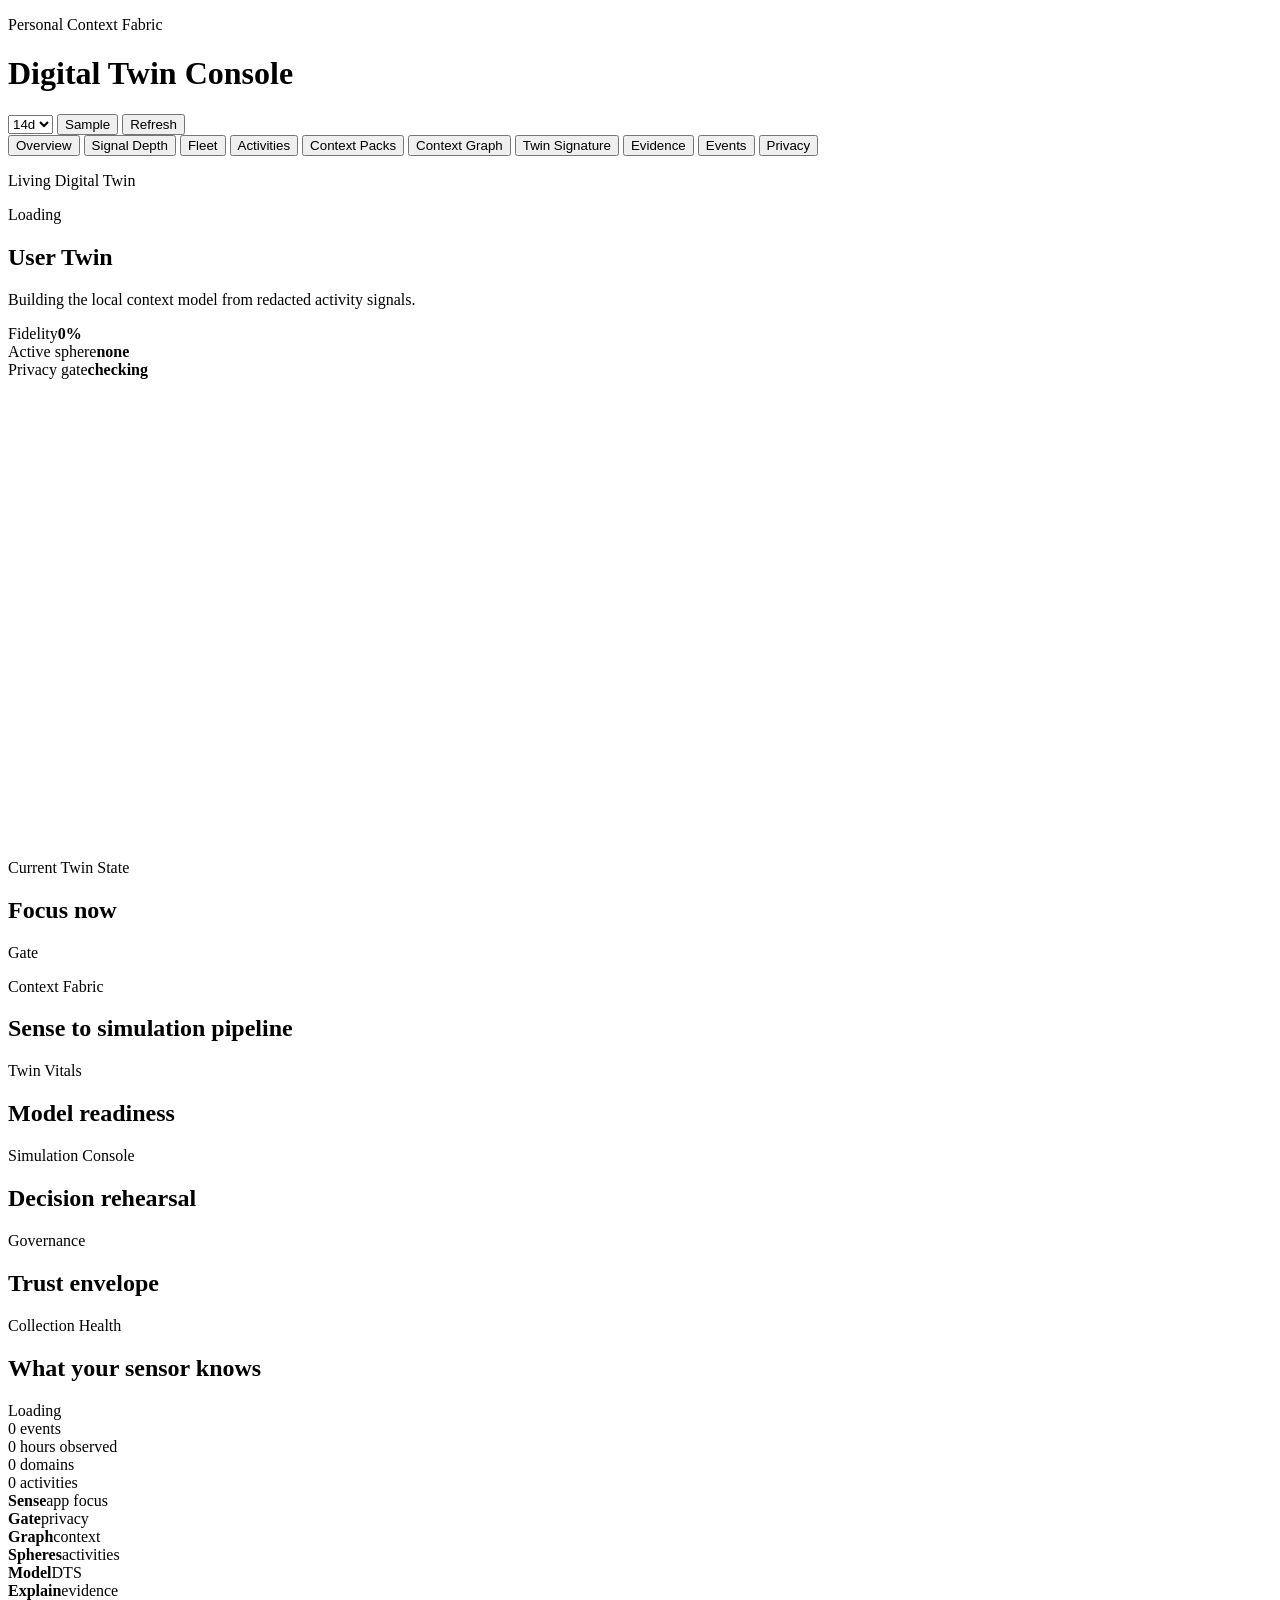
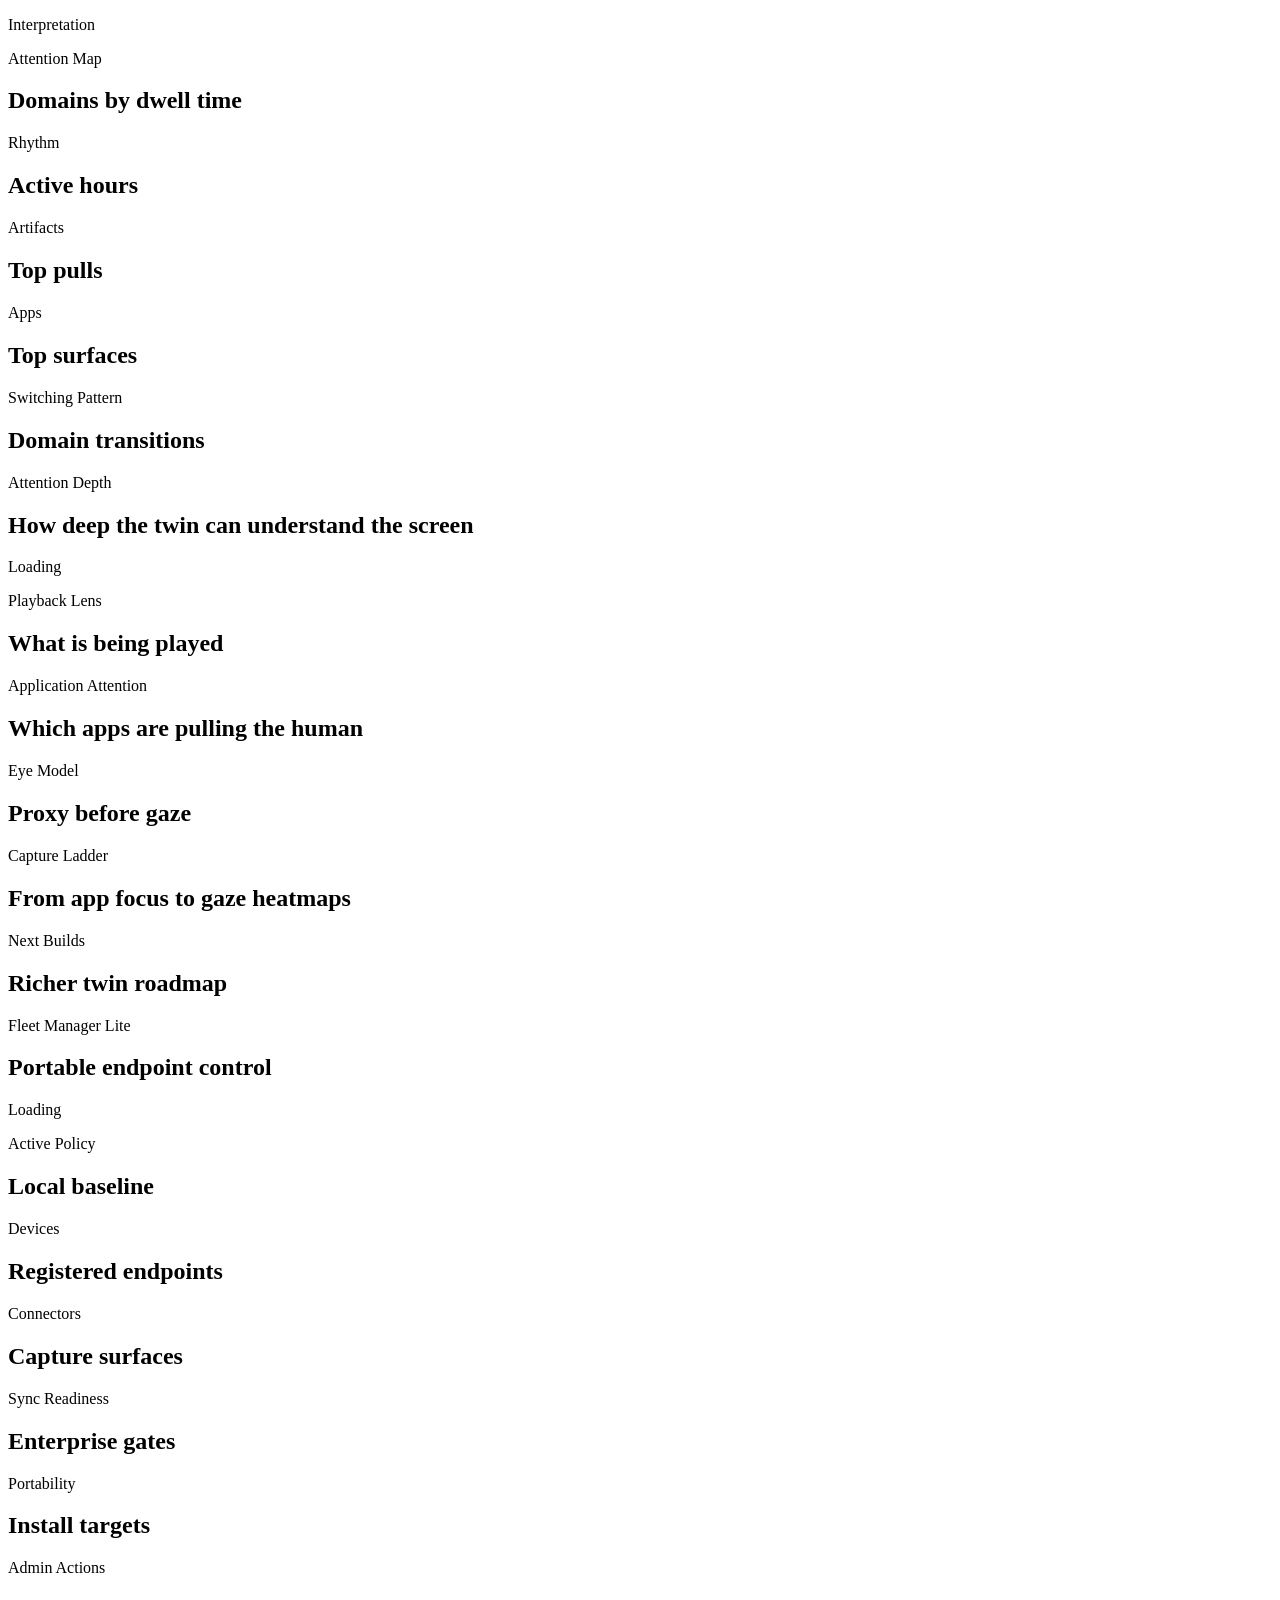
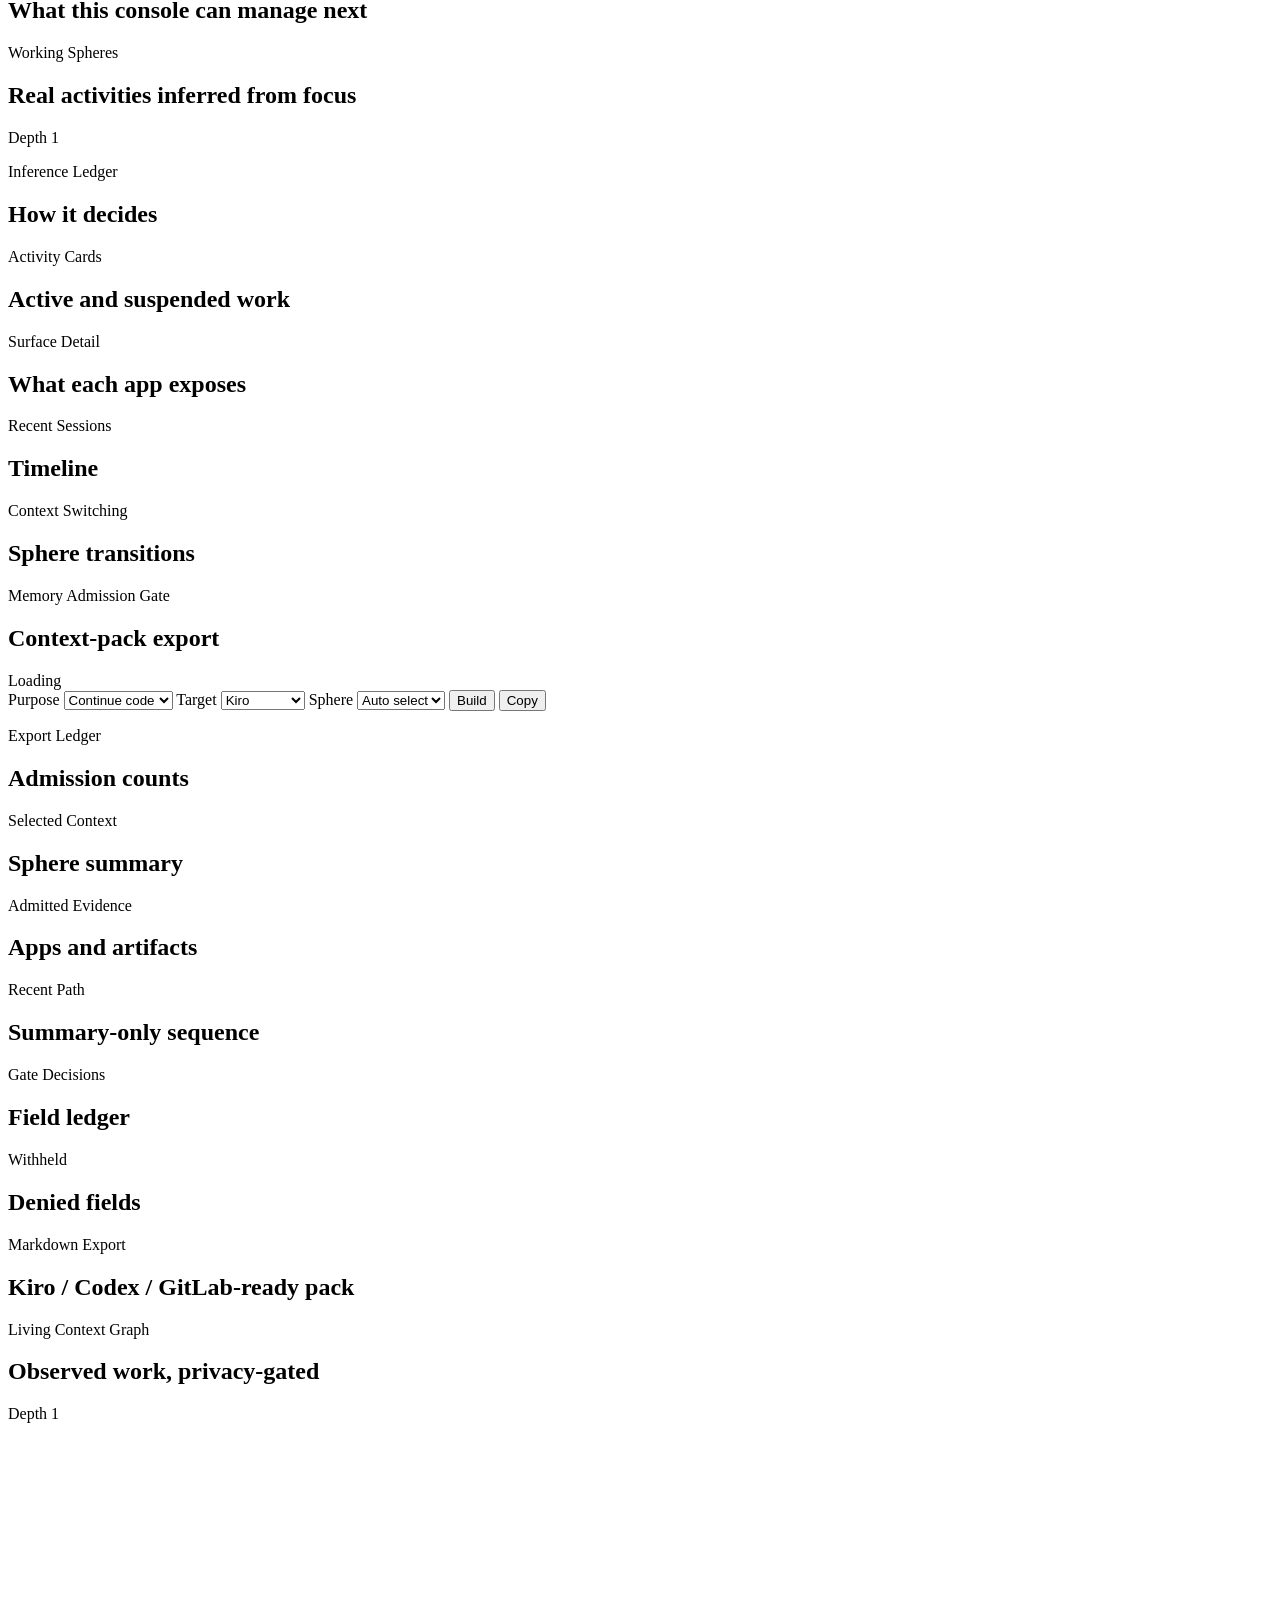
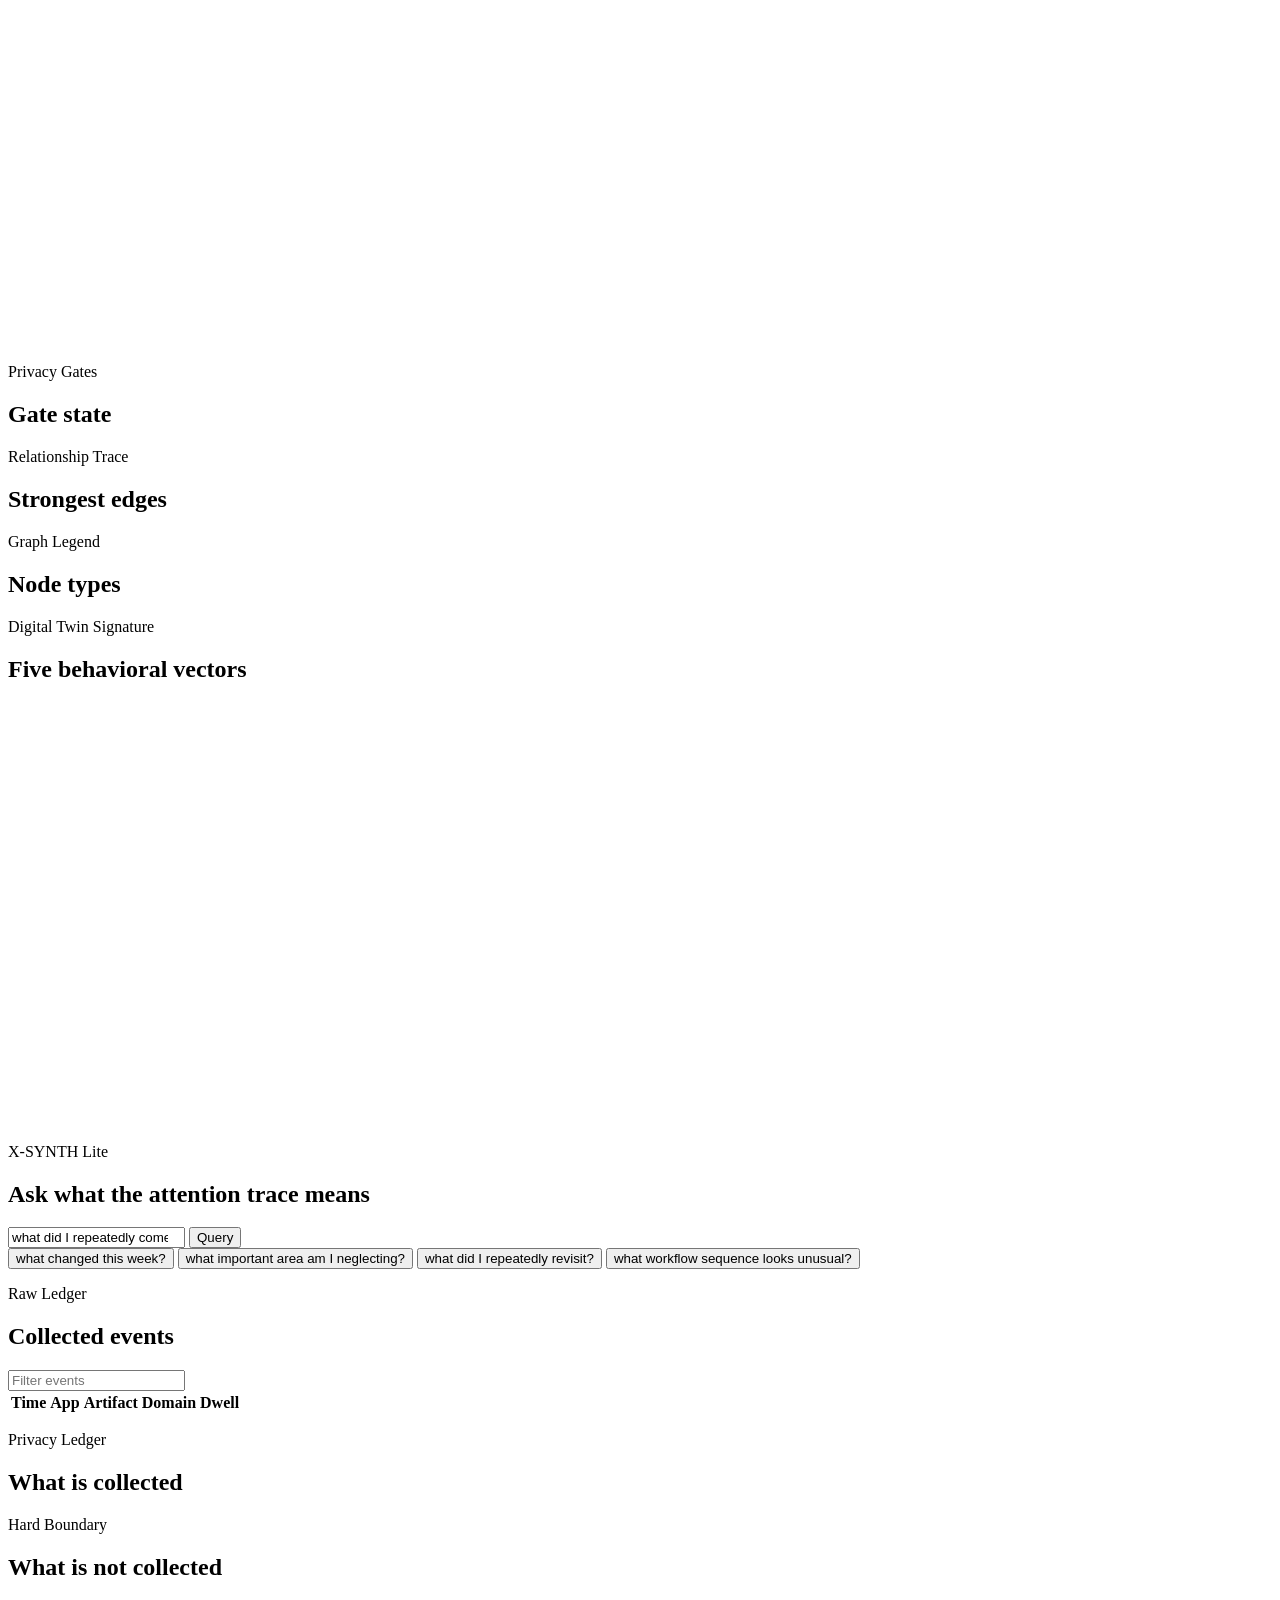
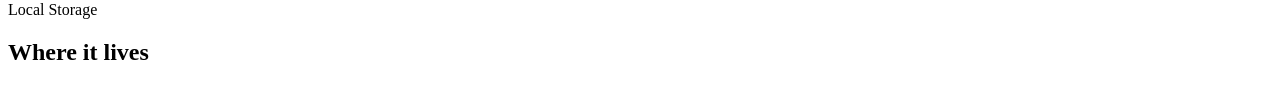
==== digital_twin_sensor/ui_static/index.html @ 351f8017 "Add attention depth layer" ====
<!doctype html>
<html lang="en">
  <head>
    <meta charset="utf-8">
    <meta name="viewport" content="width=device-width, initial-scale=1">
    <title>Digital Twin Console</title>
    <link rel="stylesheet" href="/assets/app.css">
  </head>
  <body>
    <div class="shell">
      <header class="topbar" aria-label="Dashboard header">
        <div class="brand">
          <div class="brand-mark" aria-hidden="true">
            <span></span><span></span><span></span>
          </div>
          <div class="brand-text">
            <p class="kicker">Personal Context Fabric</p>
            <h1>Digital Twin Console</h1>
          </div>
        </div>
        <div class="toolbar">
          <select id="daysSelect" aria-label="Time window">
            <option value="1">24h</option>
            <option value="7">7d</option>
            <option value="14" selected>14d</option>
            <option value="30">30d</option>
          </select>
          <button id="collectBtn" class="tool-button" type="button" title="Collect one current-window sample">
            <span class="button-icon record-icon" aria-hidden="true"></span>
            <span>Sample</span>
          </button>
          <button id="refreshBtn" class="tool-button primary" type="button" title="Refresh dashboard data">
            <span class="button-icon refresh-icon" aria-hidden="true"></span>
            <span>Refresh</span>
          </button>
        </div>
      </header>

      <nav class="tabs" aria-label="Dashboard views">
        <button class="tab active" type="button" data-view="overview">Overview</button>
        <button class="tab" type="button" data-view="depth">Signal Depth</button>
        <button class="tab" type="button" data-view="fleet">Fleet</button>
        <button class="tab" type="button" data-view="activities">Activities</button>
        <button class="tab" type="button" data-view="packs">Context Packs</button>
        <button class="tab" type="button" data-view="graph">Context Graph</button>
        <button class="tab" type="button" data-view="signature">Twin Signature</button>
        <button class="tab" type="button" data-view="evidence">Evidence</button>
        <button class="tab" type="button" data-view="events">Events</button>
        <button class="tab" type="button" data-view="privacy">Privacy</button>
      </nav>

      <main>
        <section id="overview" class="view active-view" aria-labelledby="overviewTitle">
          <div class="twin-experience">
            <section class="twin-hero" aria-labelledby="twinHeroTitle">
              <div class="twin-copy">
                <div class="hero-meta">
                  <p class="kicker">Living Digital Twin</p>
                  <span id="twinHeroStatus" class="live-pill">Loading</span>
                </div>
                <h2 id="twinHeroTitle"><span id="twinName">User Twin</span></h2>
                <p id="twinNarrative" class="twin-narrative">Building the local context model from redacted activity signals.</p>
                <div class="twin-badges" aria-label="Twin health indicators">
                  <div><span>Fidelity</span><b id="twinFidelityBadge">0%</b></div>
                  <div><span>Active sphere</span><b id="twinActiveSphereBadge">none</b></div>
                  <div><span>Privacy gate</span><b id="twinPrivacyBadge">checking</b></div>
                </div>
              </div>
              <div class="twin-map-shell">
                <canvas id="twinMapCanvas" class="twin-map-canvas" width="860" height="460" aria-label="Digital twin map"></canvas>
              </div>
            </section>

            <aside class="focus-panel" aria-label="Current twin focus">
              <div class="panel-head compact">
                <div>
                  <p class="kicker">Current Twin State</p>
                  <h2>Focus now</h2>
                </div>
                <span id="focusGate" class="chip">Gate</span>
              </div>
              <div id="focusNow" class="focus-now"></div>
              <div id="attentionCompass" class="attention-compass"></div>
            </aside>
          </div>

          <div class="simulation-grid">
            <article class="panel wide">
              <div class="panel-head compact">
                <div>
                  <p class="kicker">Context Fabric</p>
                  <h2>Sense to simulation pipeline</h2>
                </div>
              </div>
              <div id="fabricLanes" class="fabric-lanes"></div>
            </article>

            <article class="panel">
              <p class="kicker">Twin Vitals</p>
              <h2>Model readiness</h2>
              <div id="twinVitals" class="twin-vitals"></div>
            </article>

            <article class="panel wide">
              <div class="panel-head compact">
                <div>
                  <p class="kicker">Simulation Console</p>
                  <h2>Decision rehearsal</h2>
                </div>
              </div>
              <div id="simulationCards" class="simulation-cards"></div>
            </article>

            <article class="panel">
              <p class="kicker">Governance</p>
              <h2>Trust envelope</h2>
              <div id="governanceStack" class="governance-stack"></div>
            </article>
          </div>

          <div class="status-grid">
            <article class="status-panel main-signal">
              <div class="panel-head">
                <div>
                  <p class="kicker">Collection Health</p>
                  <h2 id="overviewTitle">What your sensor knows</h2>
                </div>
                <span id="sensorStatus" class="status-pill">Loading</span>
              </div>
              <div class="metric-row">
                <div class="metric">
                  <span class="metric-value" id="eventCount">0</span>
                  <span class="metric-label">events</span>
                </div>
                <div class="metric">
                  <span class="metric-value" id="hoursCount">0</span>
                  <span class="metric-label">hours observed</span>
                </div>
                <div class="metric">
                  <span class="metric-value" id="domainCount">0</span>
                  <span class="metric-label">domains</span>
                </div>
                <div class="metric">
                  <span class="metric-value" id="activityCount">0</span>
                  <span class="metric-label">activities</span>
                </div>
              </div>
              <div class="signal-flow" aria-label="Sensor pipeline">
                <div><b>Sense</b><span>app focus</span></div>
                <div><b>Gate</b><span>privacy</span></div>
                <div><b>Graph</b><span>context</span></div>
                <div><b>Spheres</b><span>activities</span></div>
                <div><b>Model</b><span>DTS</span></div>
                <div><b>Explain</b><span>evidence</span></div>
              </div>
            </article>

            <aside class="status-panel">
              <p class="kicker">Interpretation</p>
              <div id="insightsList" class="insight-list"></div>
            </aside>
          </div>

          <div class="dashboard-grid">
            <article class="panel wide">
              <div class="panel-head compact">
                <div>
                  <p class="kicker">Attention Map</p>
                  <h2>Domains by dwell time</h2>
                </div>
              </div>
              <div id="domainBars" class="domain-bars"></div>
            </article>

            <article class="panel">
              <div class="panel-head compact">
                <div>
                  <p class="kicker">Rhythm</p>
                  <h2>Active hours</h2>
                </div>
              </div>
              <div id="heatmap" class="heatmap" aria-label="Hourly activity heatmap"></div>
            </article>

            <article class="panel">
              <div class="panel-head compact">
                <div>
                  <p class="kicker">Artifacts</p>
                  <h2>Top pulls</h2>
                </div>
              </div>
              <div id="topArtifacts" class="rank-list"></div>
            </article>

            <article class="panel">
              <div class="panel-head compact">
                <div>
                  <p class="kicker">Apps</p>
                  <h2>Top surfaces</h2>
                </div>
              </div>
              <div id="topApps" class="rank-list"></div>
            </article>

            <article class="panel wide">
              <div class="panel-head compact">
                <div>
                  <p class="kicker">Switching Pattern</p>
                  <h2>Domain transitions</h2>
                </div>
              </div>
              <div id="transitions" class="transition-list"></div>
            </article>
          </div>
        </section>

        <section id="depth" class="view" aria-labelledby="depthTitle">
          <div class="depth-grid">
            <article class="panel wide depth-hero">
              <div class="panel-head">
                <div>
                  <p class="kicker">Attention Depth</p>
                  <h2 id="depthTitle">How deep the twin can understand the screen</h2>
                </div>
                <span id="depthStatus" class="status-pill">Loading</span>
              </div>
              <div id="depthSummary" class="depth-summary"></div>
            </article>

            <aside class="panel media-panel">
              <p class="kicker">Playback Lens</p>
              <h2>What is being played</h2>
              <div id="mediaFocus" class="media-focus"></div>
            </aside>

            <article class="panel wide">
              <div class="panel-head compact">
                <div>
                  <p class="kicker">Application Attention</p>
                  <h2>Which apps are pulling the human</h2>
                </div>
              </div>
              <div id="appAttention" class="app-attention"></div>
            </article>

            <article class="panel">
              <p class="kicker">Eye Model</p>
              <h2>Proxy before gaze</h2>
              <div id="eyeModel" class="eye-model"></div>
            </article>

            <article class="panel wide">
              <div class="panel-head compact">
                <div>
                  <p class="kicker">Capture Ladder</p>
                  <h2>From app focus to gaze heatmaps</h2>
                </div>
              </div>
              <div id="depthLadder" class="depth-ladder"></div>
            </article>

            <article class="panel">
              <p class="kicker">Next Builds</p>
              <h2>Richer twin roadmap</h2>
              <div id="depthRecommendations" class="depth-recommendations"></div>
            </article>
          </div>
        </section>

        <section id="fleet" class="view" aria-labelledby="fleetTitle">
          <div class="fleet-grid">
            <article class="panel wide">
              <div class="panel-head">
                <div>
                  <p class="kicker">Fleet Manager Lite</p>
                  <h2 id="fleetTitle">Portable endpoint control</h2>
                </div>
                <span id="fleetStatus" class="status-pill">Loading</span>
              </div>
              <div id="fleetStats" class="fleet-stats"></div>
            </article>

            <aside class="panel">
              <p class="kicker">Active Policy</p>
              <h2>Local baseline</h2>
              <div id="policySummary" class="policy-summary"></div>
            </aside>

            <article class="panel wide">
              <div class="panel-head compact">
                <div>
                  <p class="kicker">Devices</p>
                  <h2>Registered endpoints</h2>
                </div>
              </div>
              <div id="deviceList" class="device-list"></div>
            </article>

            <article class="panel">
              <p class="kicker">Connectors</p>
              <h2>Capture surfaces</h2>
              <div id="connectorList" class="connector-list"></div>
            </article>

            <article class="panel">
              <p class="kicker">Sync Readiness</p>
              <h2>Enterprise gates</h2>
              <div id="syncReadiness" class="readiness-list"></div>
            </article>

            <article class="panel">
              <p class="kicker">Portability</p>
              <h2>Install targets</h2>
              <div id="portabilityList" class="portability-list"></div>
            </article>

            <article class="panel wide">
              <div class="panel-head compact">
                <div>
                  <p class="kicker">Admin Actions</p>
                  <h2>What this console can manage next</h2>
                </div>
              </div>
              <div id="adminActions" class="admin-actions"></div>
            </article>
          </div>
        </section>

        <section id="activities" class="view" aria-labelledby="activitiesTitle">
          <div class="activity-grid">
            <article class="panel wide">
              <div class="panel-head">
                <div>
                  <p class="kicker">Working Spheres</p>
                  <h2 id="activitiesTitle">Real activities inferred from focus</h2>
                </div>
                <span id="activityDepth" class="chip">Depth 1</span>
              </div>
              <div id="activityStats" class="activity-stats"></div>
              <div id="activityPipeline" class="activity-pipeline"></div>
            </article>

            <aside class="panel">
              <p class="kicker">Inference Ledger</p>
              <h2>How it decides</h2>
              <div id="activityExplanation" class="activity-explanation"></div>
            </aside>

            <article class="panel wide">
              <div class="panel-head compact">
                <div>
                  <p class="kicker">Activity Cards</p>
                  <h2>Active and suspended work</h2>
                </div>
              </div>
              <div id="sphereList" class="sphere-list"></div>
            </article>

            <article class="panel">
              <p class="kicker">Surface Detail</p>
              <h2>What each app exposes</h2>
              <div id="surfaceDetails" class="surface-details"></div>
            </article>

            <article class="panel">
              <p class="kicker">Recent Sessions</p>
              <h2>Timeline</h2>
              <div id="activityTimeline" class="activity-timeline"></div>
            </article>

            <article class="panel wide">
              <div class="panel-head compact">
                <div>
                  <p class="kicker">Context Switching</p>
                  <h2>Sphere transitions</h2>
                </div>
              </div>
              <div id="sphereTransitions" class="sphere-transitions"></div>
            </article>
          </div>
        </section>

        <section id="packs" class="view" aria-labelledby="packsTitle">
          <div class="pack-grid">
            <article class="panel wide">
              <div class="panel-head">
                <div>
                  <p class="kicker">Memory Admission Gate</p>
                  <h2 id="packsTitle">Context-pack export</h2>
                </div>
                <span id="packStatus" class="status-pill">Loading</span>
              </div>
              <div class="pack-controls">
                <label>
                  <span>Purpose</span>
                  <select id="packPurpose" aria-label="Context pack purpose">
                    <option value="coding" selected>Continue code</option>
                    <option value="gitlab">GitLab update</option>
                    <option value="research">Research brief</option>
                    <option value="self_review">Self review</option>
                    <option value="agent_prompt">Agent prompt</option>
                  </select>
                </label>
                <label>
                  <span>Target</span>
                  <select id="packTarget" aria-label="Context pack target">
                    <option value="kiro" selected>Kiro</option>
                    <option value="codex">Codex</option>
                    <option value="gitlab">GitLab</option>
                    <option value="local_file">Local file</option>
                    <option value="markdown">Markdown</option>
                    <option value="json">JSON</option>
                  </select>
                </label>
                <label class="pack-sphere-field">
                  <span>Sphere</span>
                  <select id="packSphere" aria-label="Working sphere for context pack">
                    <option value="">Auto select</option>
                  </select>
                </label>
                <button id="buildPackBtn" class="tool-button primary" type="button" title="Build context pack">
                  <span class="button-icon pack-icon" aria-hidden="true"></span>
                  <span>Build</span>
                </button>
                <button id="copyPackBtn" class="tool-button" type="button" title="Copy context-pack markdown">
                  <span class="button-icon copy-icon" aria-hidden="true"></span>
                  <span>Copy</span>
                </button>
              </div>
              <div id="packPipeline" class="pack-pipeline"></div>
            </article>

            <aside class="panel">
              <p class="kicker">Export Ledger</p>
              <h2>Admission counts</h2>
              <div id="admissionCounts" class="admission-counts"></div>
              <div id="packPrivacy" class="pack-privacy"></div>
            </aside>

            <article class="panel wide">
              <div class="panel-head compact">
                <div>
                  <p class="kicker">Selected Context</p>
                  <h2>Sphere summary</h2>
                </div>
              </div>
              <div id="packSummary" class="pack-summary"></div>
            </article>

            <article class="panel">
              <p class="kicker">Admitted Evidence</p>
              <h2>Apps and artifacts</h2>
              <div id="packEvidence" class="pack-evidence"></div>
            </article>

            <article class="panel wide">
              <div class="panel-head compact">
                <div>
                  <p class="kicker">Recent Path</p>
                  <h2>Summary-only sequence</h2>
                </div>
              </div>
              <div id="packRecentPath" class="pack-recent-path"></div>
            </article>

            <article class="panel">
              <p class="kicker">Gate Decisions</p>
              <h2>Field ledger</h2>
              <div id="admissionDecisions" class="admission-decisions"></div>
            </article>

            <article class="panel">
              <p class="kicker">Withheld</p>
              <h2>Denied fields</h2>
              <div id="withheldList" class="withheld-list"></div>
            </article>

            <article class="panel wide">
              <div class="panel-head compact">
                <div>
                  <p class="kicker">Markdown Export</p>
                  <h2>Kiro / Codex / GitLab-ready pack</h2>
                </div>
              </div>
              <pre id="markdownPreview" class="markdown-preview"></pre>
            </article>
          </div>
        </section>

        <section id="graph" class="view" aria-labelledby="graphTitle">
          <div class="graph-grid">
            <article class="panel graph-panel wide">
              <div class="panel-head">
                <div>
                  <p class="kicker">Living Context Graph</p>
                  <h2 id="graphTitle">Observed work, privacy-gated</h2>
                </div>
                <span id="graphDepth" class="chip">Depth 1</span>
              </div>
              <canvas id="contextGraphCanvas" class="context-graph-canvas" width="960" height="520" aria-label="Privacy-gated context graph"></canvas>
            </article>

            <aside class="panel graph-side">
              <p class="kicker">Privacy Gates</p>
              <h2>Gate state</h2>
              <div id="graphStats" class="graph-stats"></div>
              <div id="gateList" class="gate-list"></div>
            </aside>

            <article class="panel wide">
              <div class="panel-head compact">
                <div>
                  <p class="kicker">Relationship Trace</p>
                  <h2>Strongest edges</h2>
                </div>
              </div>
              <div id="relationshipList" class="relationship-list"></div>
            </article>

            <article class="panel">
              <p class="kicker">Graph Legend</p>
              <h2>Node types</h2>
              <div id="graphLegend" class="graph-legend"></div>
            </article>
          </div>
        </section>

        <section id="signature" class="view" aria-labelledby="signatureTitle">
          <article class="panel">
            <div class="panel-head">
              <div>
                <p class="kicker">Digital Twin Signature</p>
                <h2 id="signatureTitle">Five behavioral vectors</h2>
              </div>
            </div>
            <div class="signature-layout">
              <canvas id="signatureCanvas" width="520" height="420" aria-label="Digital Twin Signature radar chart"></canvas>
              <div id="signatureCards" class="signature-cards"></div>
            </div>
          </article>
        </section>

        <section id="evidence" class="view" aria-labelledby="evidenceTitle">
          <article class="panel">
            <div class="panel-head">
              <div>
                <p class="kicker">X-SYNTH Lite</p>
                <h2 id="evidenceTitle">Ask what the attention trace means</h2>
              </div>
            </div>
            <form id="queryForm" class="query-form">
              <input id="queryInput" type="search" value="what did I repeatedly come back to?" aria-label="Evidence query">
              <button class="tool-button primary" type="submit">
                <span class="button-icon search-icon" aria-hidden="true"></span>
                <span>Query</span>
              </button>
            </form>
            <div class="query-chips" aria-label="Example queries">
              <button type="button">what changed this week?</button>
              <button type="button">what important area am I neglecting?</button>
              <button type="button">what did I repeatedly revisit?</button>
              <button type="button">what workflow sequence looks unusual?</button>
            </div>
            <div id="evidenceResult" class="evidence-result"></div>
          </article>
        </section>

        <section id="events" class="view" aria-labelledby="eventsTitle">
          <article class="panel">
            <div class="panel-head">
              <div>
                <p class="kicker">Raw Ledger</p>
                <h2 id="eventsTitle">Collected events</h2>
              </div>
              <input id="eventFilter" class="small-search" type="search" placeholder="Filter events" aria-label="Filter collected events">
            </div>
            <div class="table-wrap">
              <table>
                <thead>
                  <tr>
                    <th>Time</th>
                    <th>App</th>
                    <th>Artifact</th>
                    <th>Domain</th>
                    <th>Dwell</th>
                  </tr>
                </thead>
                <tbody id="eventsBody"></tbody>
              </table>
            </div>
          </article>
        </section>

        <section id="privacy" class="view" aria-labelledby="privacyTitle">
          <div class="privacy-grid">
            <article class="panel">
              <p class="kicker">Privacy Ledger</p>
              <h2 id="privacyTitle">What is collected</h2>
              <div id="capturedList" class="privacy-list"></div>
            </article>
            <article class="panel">
              <p class="kicker">Hard Boundary</p>
              <h2>What is not collected</h2>
              <div id="notCapturedList" class="privacy-list clean"></div>
            </article>
            <article class="panel wide">
              <p class="kicker">Local Storage</p>
              <h2>Where it lives</h2>
              <p id="dataLocation" class="mono-line"></p>
              <div id="privacyFlags" class="flag-row"></div>
            </article>
          </div>
        </section>
      </main>
    </div>

    <div id="toast" class="toast" role="status" aria-live="polite"></div>
    <script src="/assets/app.js"></script>
  </body>
</html>
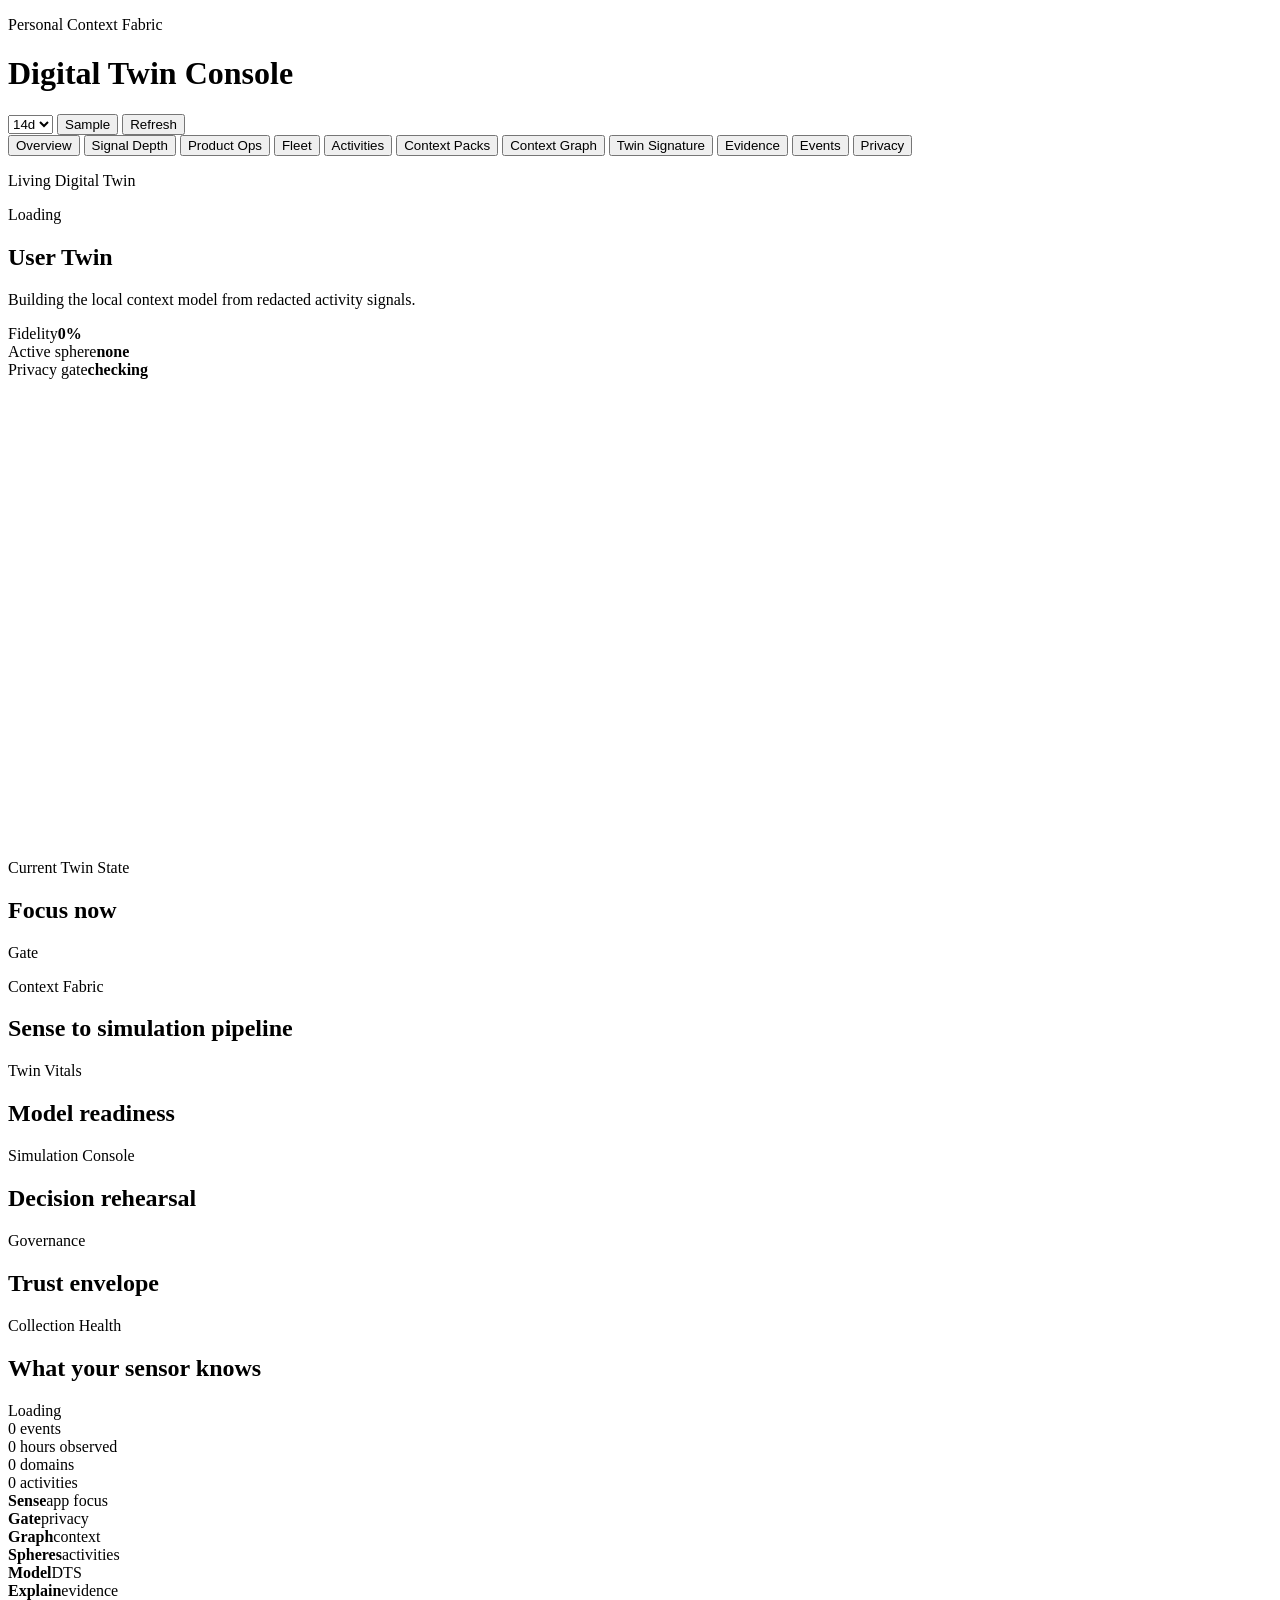
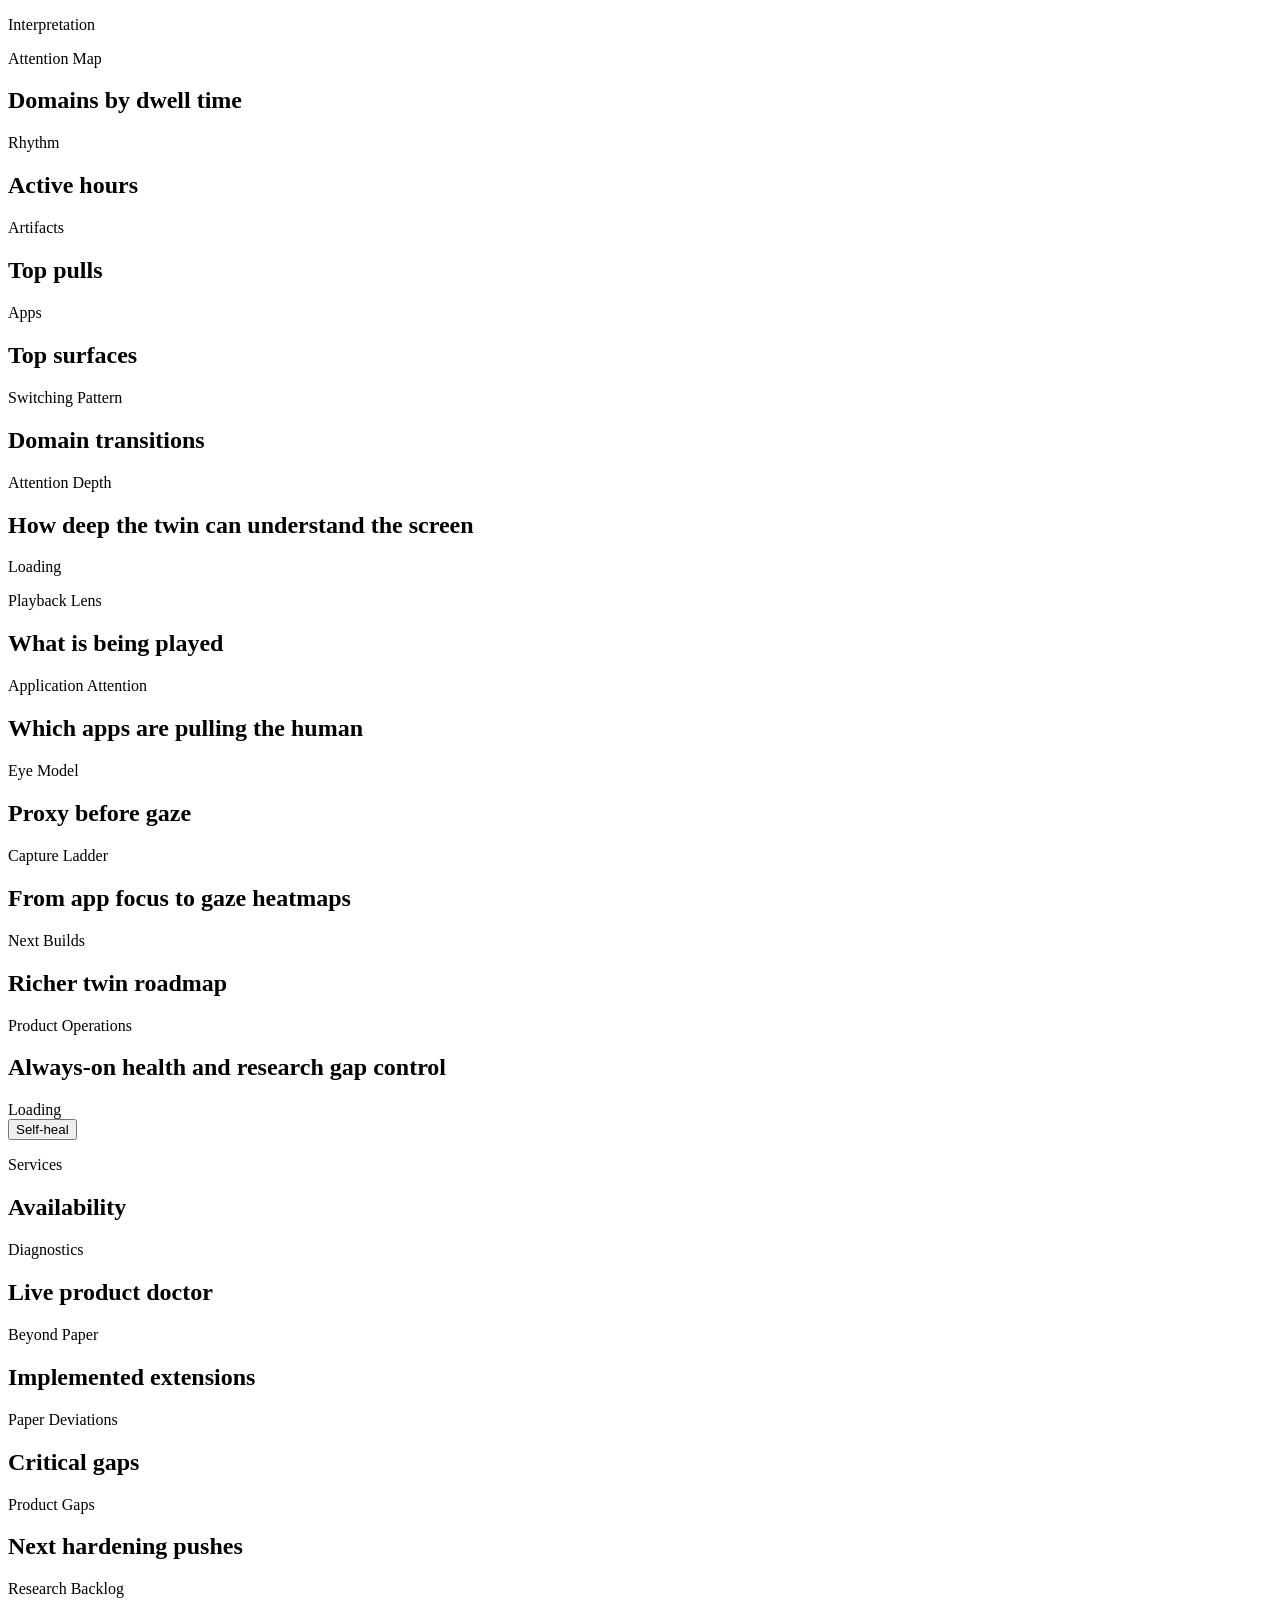
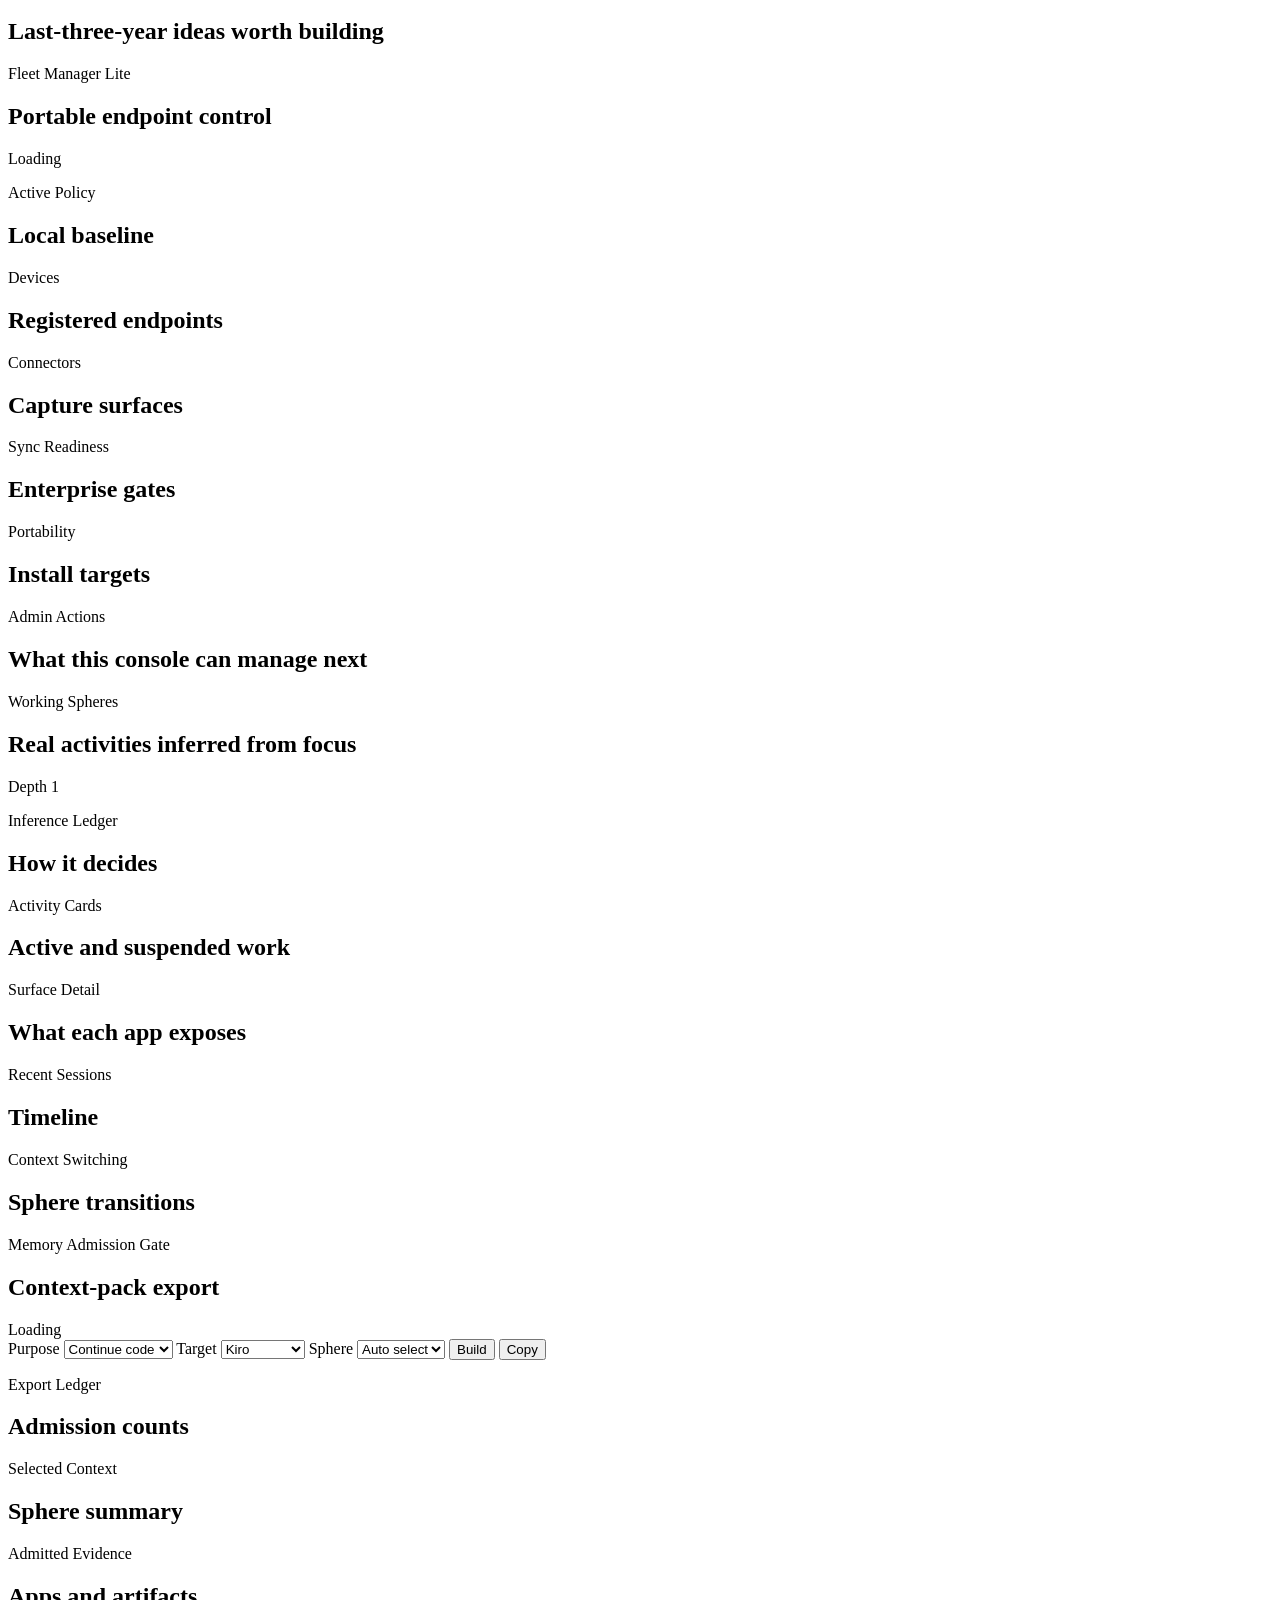
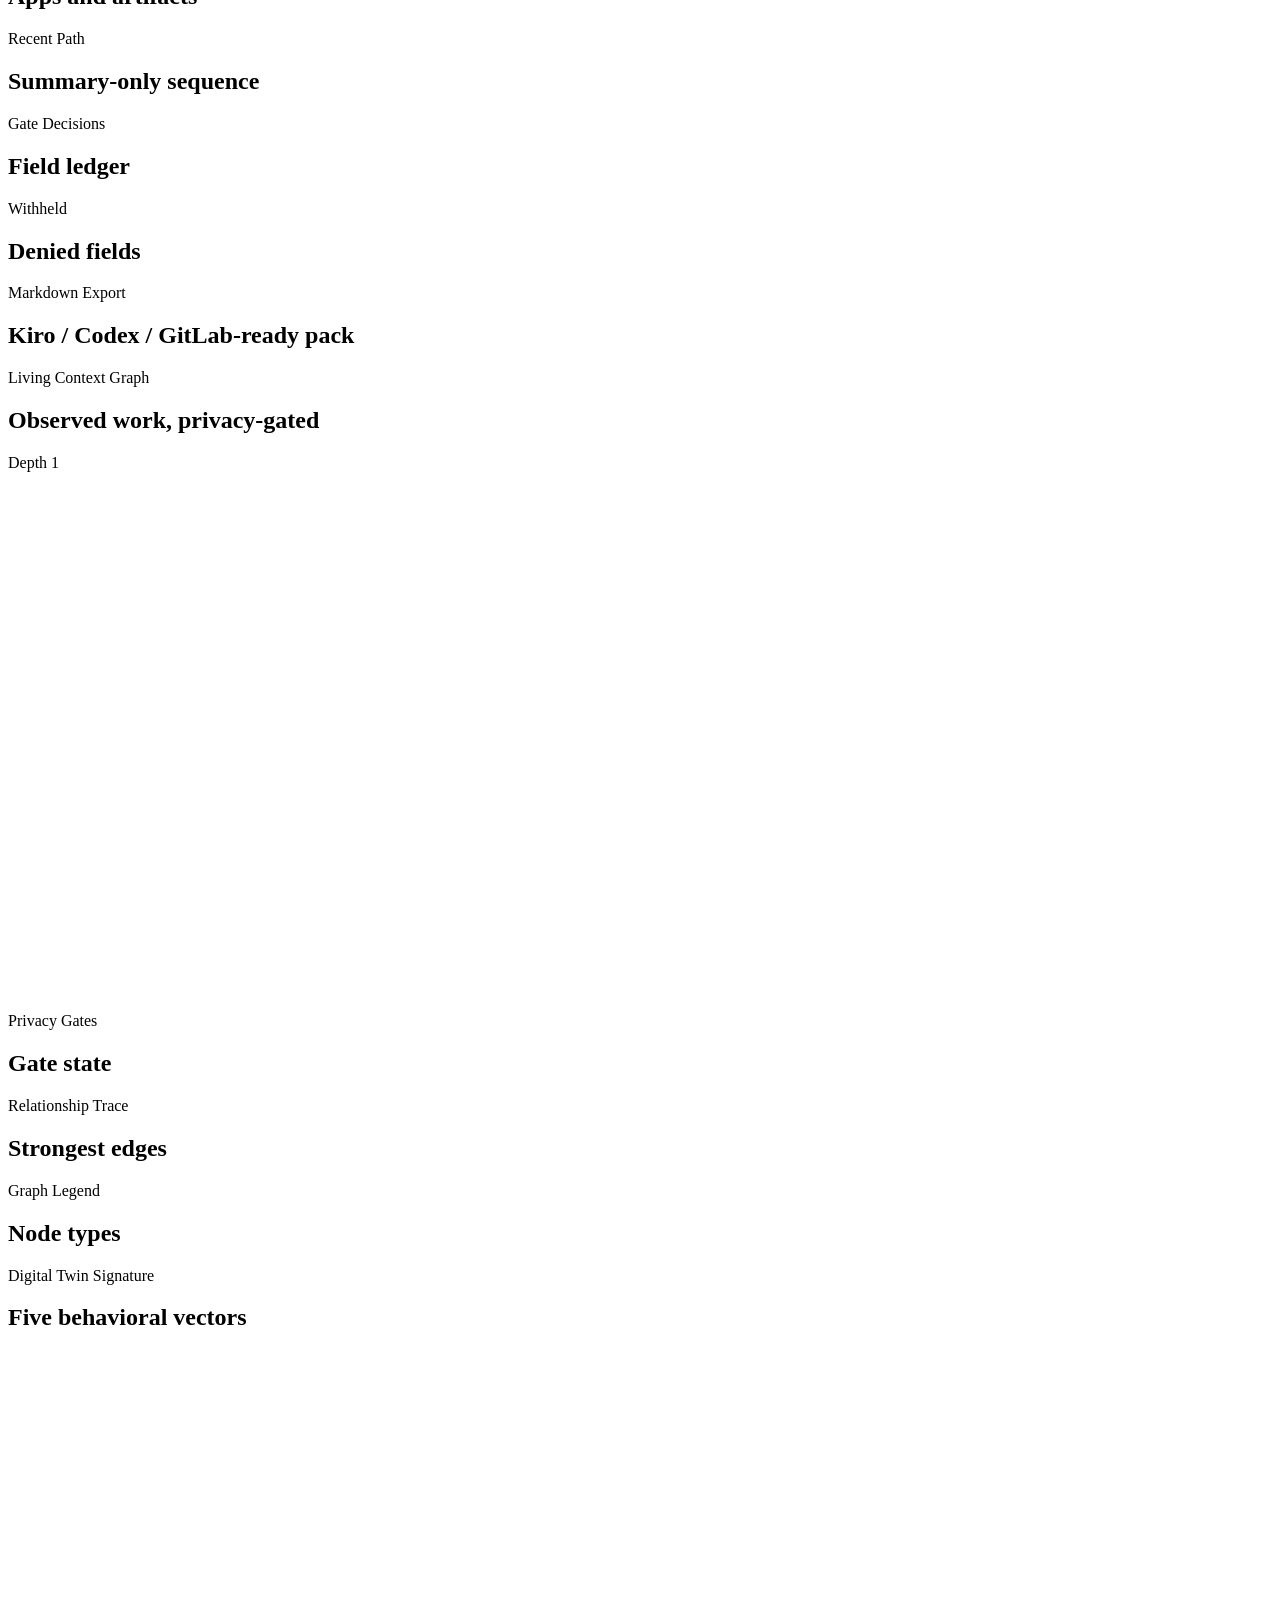
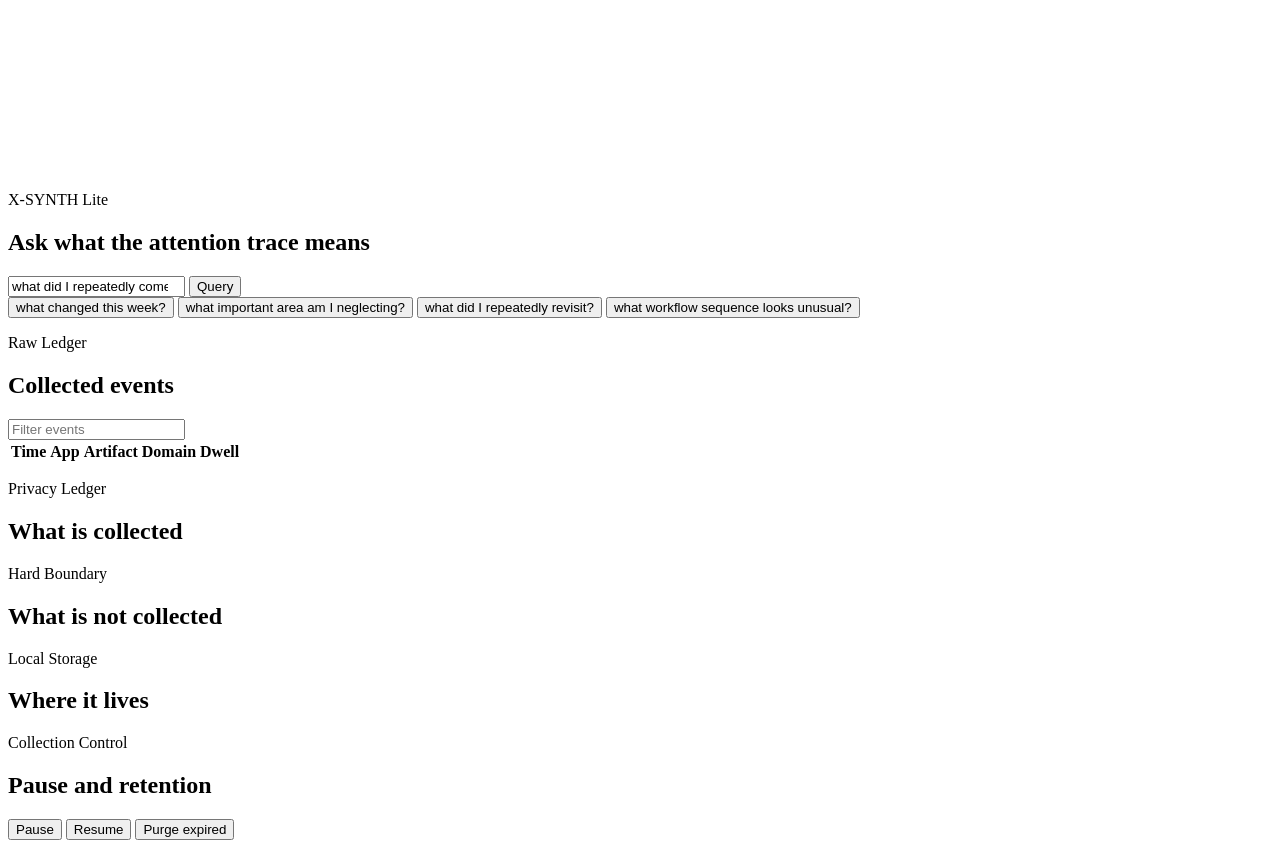
==== commit 4d4c0f26: "Add product operations hardening" ====
--- a/digital_twin_sensor/ui_static/index.html
+++ b/digital_twin_sensor/ui_static/index.html
@@ -39,6 +39,7 @@
       <nav class="tabs" aria-label="Dashboard views">
         <button class="tab active" type="button" data-view="overview">Overview</button>
         <button class="tab" type="button" data-view="depth">Signal Depth</button>
+        <button class="tab" type="button" data-view="ops">Product Ops</button>
         <button class="tab" type="button" data-view="fleet">Fleet</button>
         <button class="tab" type="button" data-view="activities">Activities</button>
         <button class="tab" type="button" data-view="packs">Context Packs</button>
@@ -263,6 +264,67 @@
               <p class="kicker">Next Builds</p>
               <h2>Richer twin roadmap</h2>
               <div id="depthRecommendations" class="depth-recommendations"></div>
+            </article>
+          </div>
+        </section>
+
+        <section id="ops" class="view" aria-labelledby="opsTitle">
+          <div class="ops-grid">
+            <article class="panel wide ops-hero">
+              <div class="panel-head">
+                <div>
+                  <p class="kicker">Product Operations</p>
+                  <h2 id="opsTitle">Always-on health and research gap control</h2>
+                </div>
+                <span id="opsStatus" class="status-pill">Loading</span>
+              </div>
+              <div id="opsSummary" class="ops-summary"></div>
+              <div class="ops-actions">
+                <button id="selfHealBtn" class="tool-button primary" type="button" title="Run watchdog self-heal">
+                  <span class="button-icon refresh-icon" aria-hidden="true"></span>
+                  <span>Self-heal</span>
+                </button>
+              </div>
+            </article>
+
+            <aside class="panel">
+              <p class="kicker">Services</p>
+              <h2>Availability</h2>
+              <div id="opsServices" class="ops-services"></div>
+            </aside>
+
+            <article class="panel wide">
+              <div class="panel-head compact">
+                <div>
+                  <p class="kicker">Diagnostics</p>
+                  <h2>Live product doctor</h2>
+                </div>
+              </div>
+              <div id="opsDiagnostics" class="ops-list"></div>
+            </article>
+
+            <article class="panel">
+              <p class="kicker">Beyond Paper</p>
+              <h2>Implemented extensions</h2>
+              <div id="opsBeyondPaper" class="ops-list"></div>
+            </article>
+
+            <article class="panel">
+              <p class="kicker">Paper Deviations</p>
+              <h2>Critical gaps</h2>
+              <div id="opsPaperDeviations" class="ops-list"></div>
+            </article>
+
+            <article class="panel wide">
+              <p class="kicker">Product Gaps</p>
+              <h2>Next hardening pushes</h2>
+              <div id="opsProductGaps" class="ops-list"></div>
+            </article>
+
+            <article class="panel wide">
+              <p class="kicker">Research Backlog</p>
+              <h2>Last-three-year ideas worth building</h2>
+              <div id="opsResearchBacklog" class="ops-list"></div>
             </article>
           </div>
         </section>
@@ -609,6 +671,25 @@
               <p id="dataLocation" class="mono-line"></p>
               <div id="privacyFlags" class="flag-row"></div>
             </article>
+            <article class="panel wide">
+              <p class="kicker">Collection Control</p>
+              <h2>Pause and retention</h2>
+              <div id="collectionControl" class="privacy-control"></div>
+              <div class="control-actions">
+                <button id="pauseCollectionBtn" class="tool-button" type="button" title="Pause background collection">
+                  <span class="button-icon record-icon" aria-hidden="true"></span>
+                  <span>Pause</span>
+                </button>
+                <button id="resumeCollectionBtn" class="tool-button primary" type="button" title="Resume background collection">
+                  <span class="button-icon refresh-icon" aria-hidden="true"></span>
+                  <span>Resume</span>
+                </button>
+                <button id="purgeRetentionBtn" class="tool-button danger" type="button" title="Delete events older than retention policy">
+                  <span class="button-icon delete-icon" aria-hidden="true"></span>
+                  <span>Purge expired</span>
+                </button>
+              </div>
+            </article>
           </div>
         </section>
       </main>
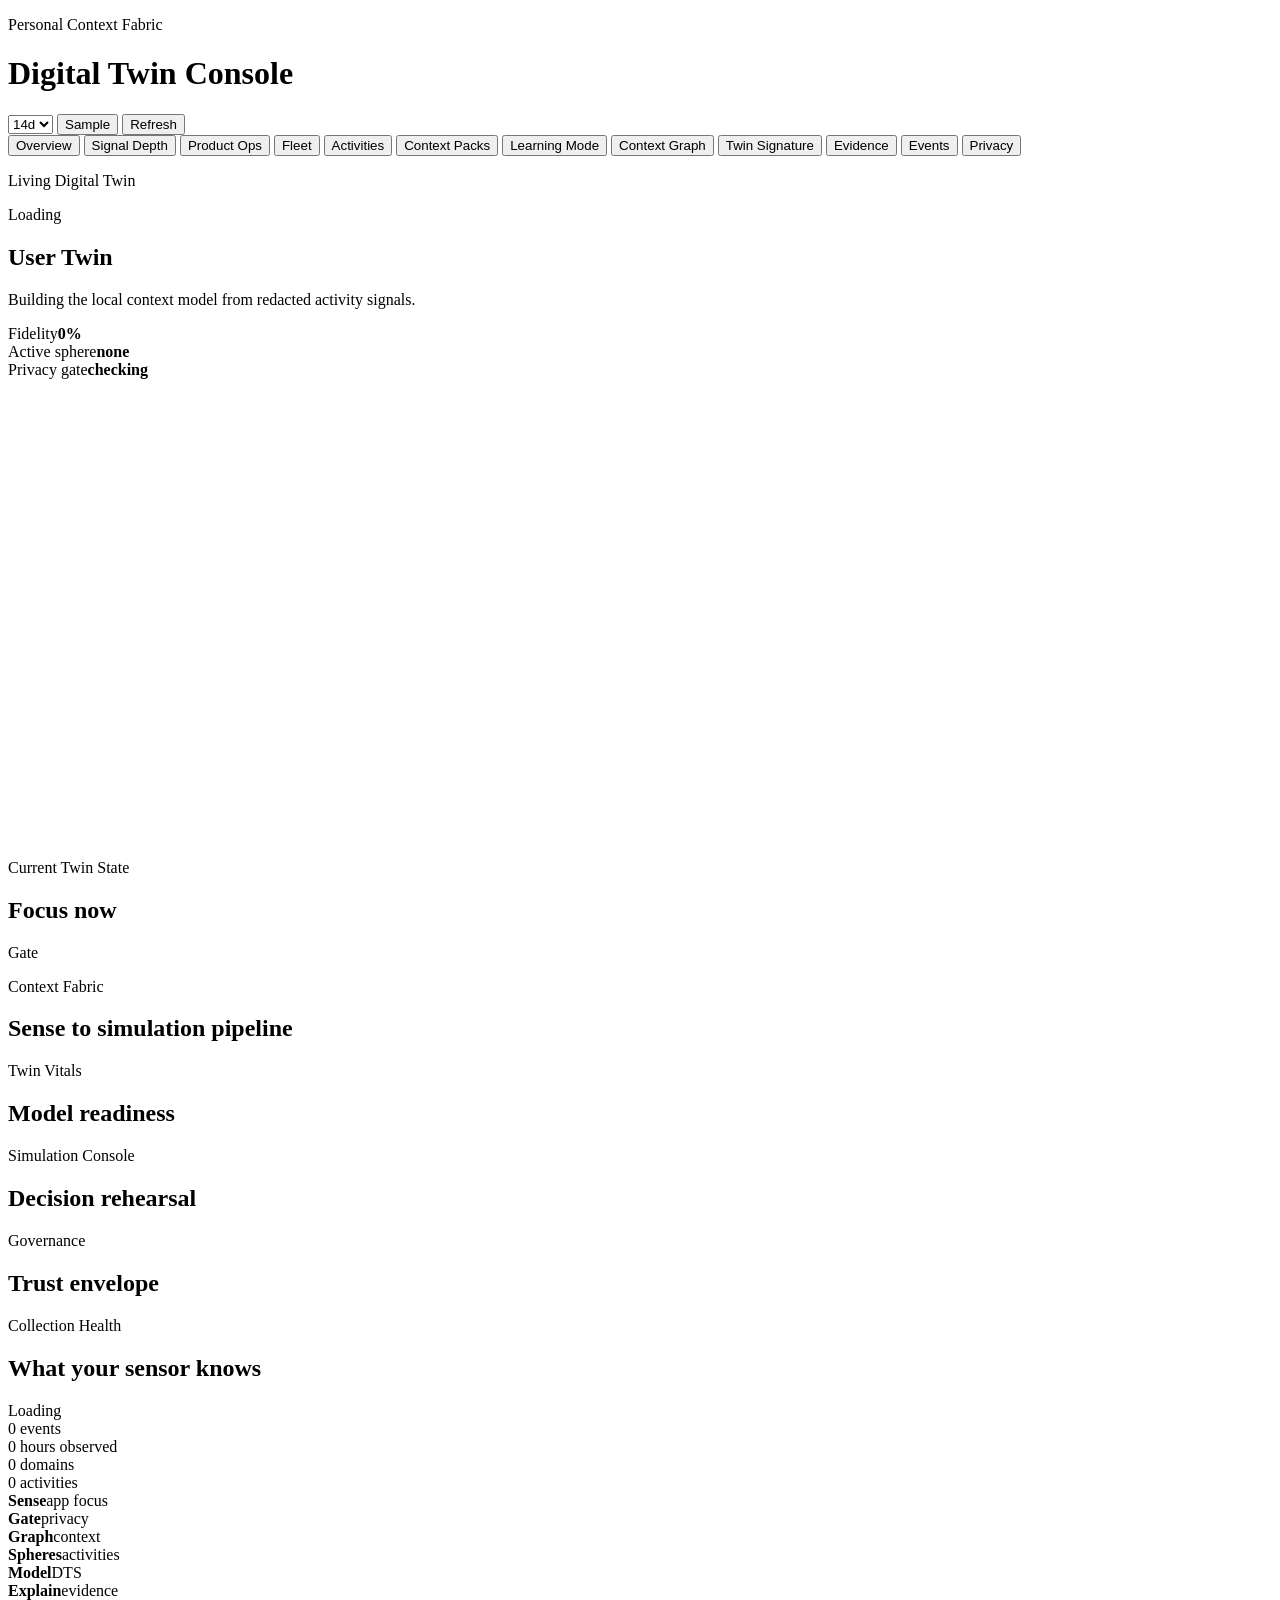
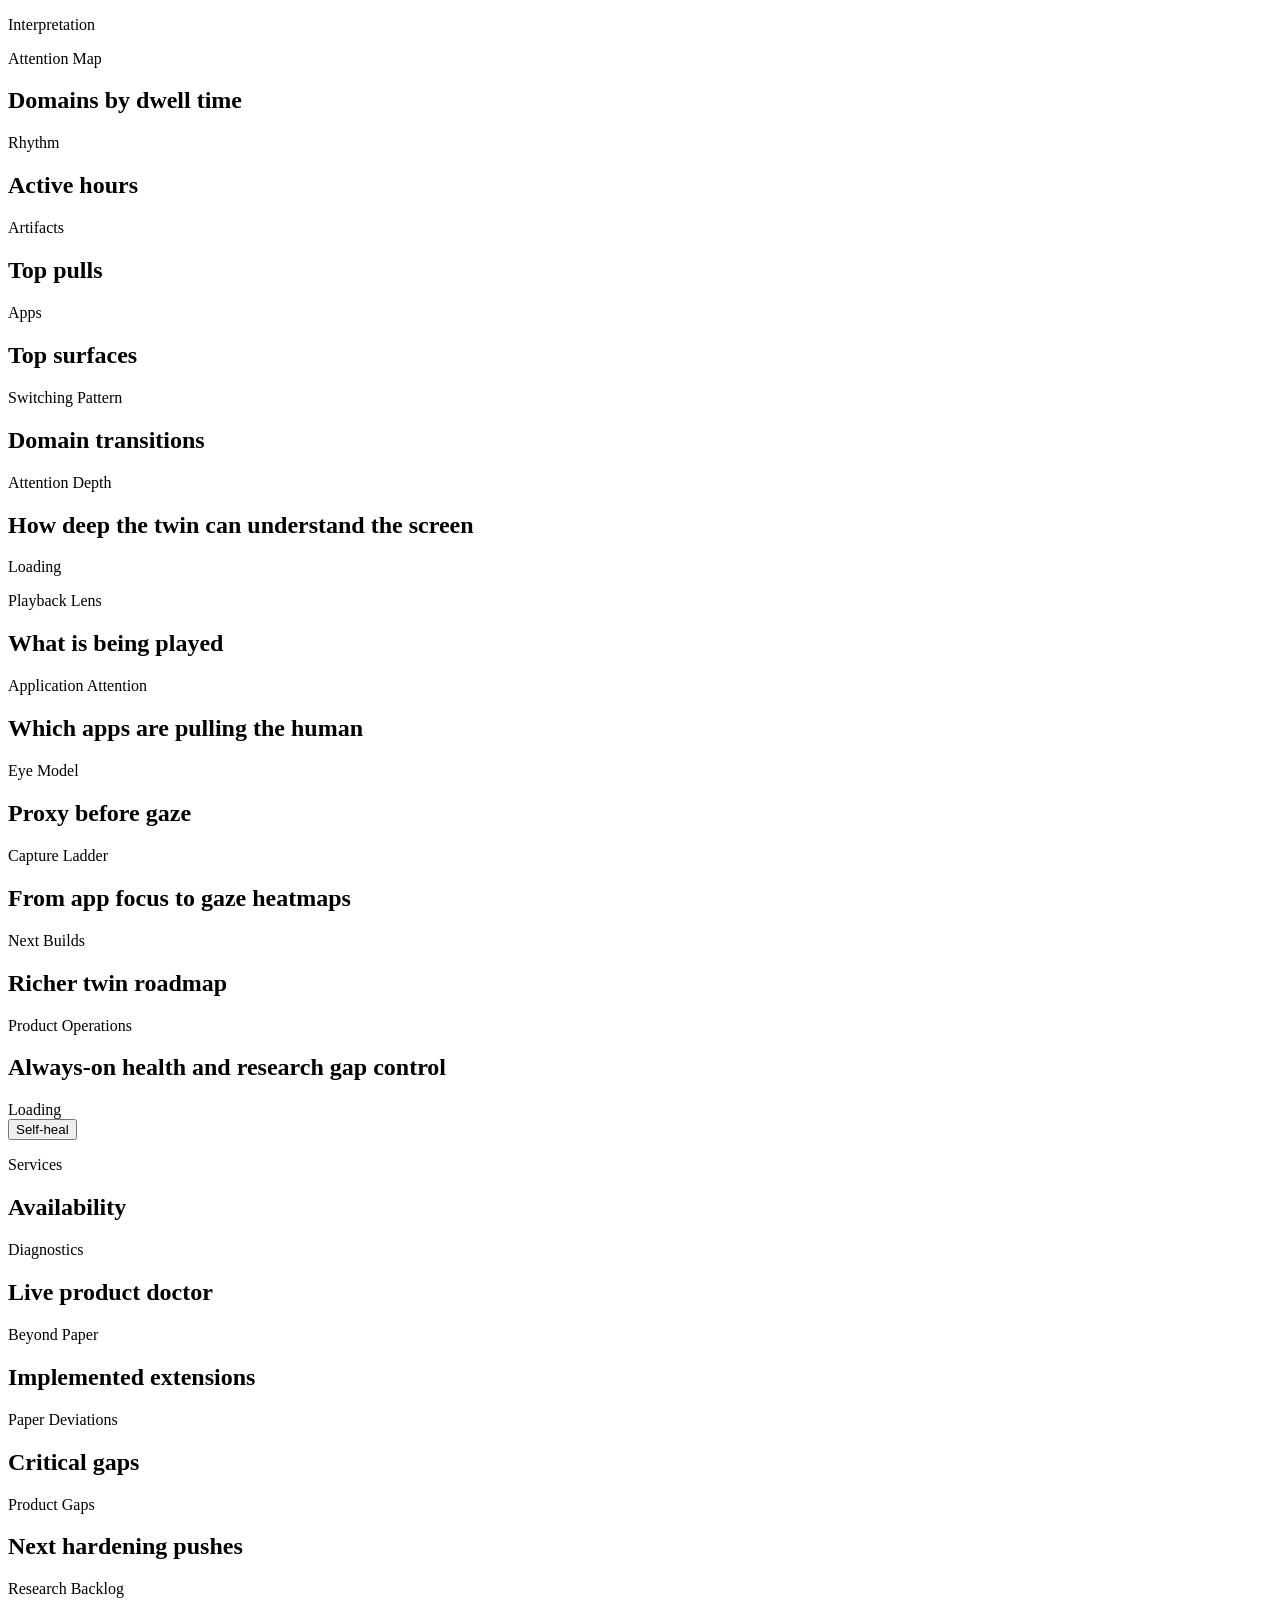
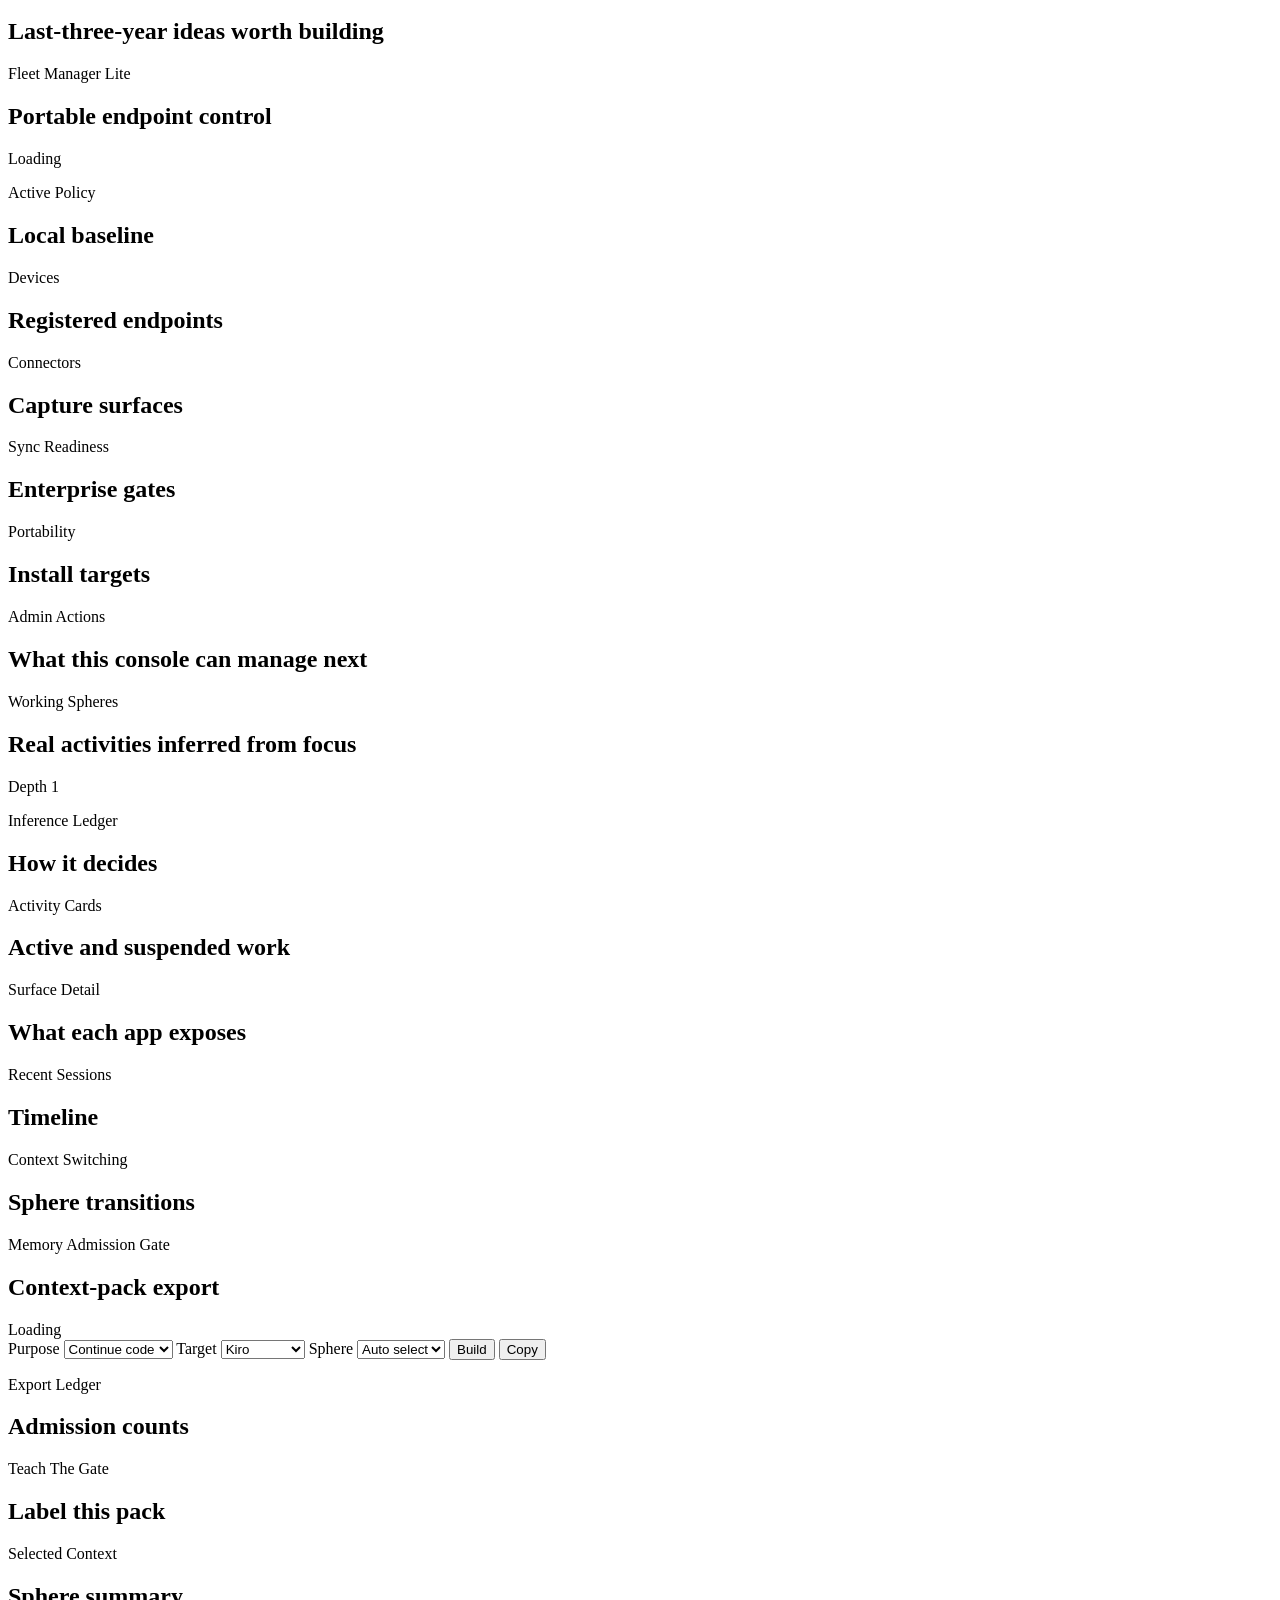
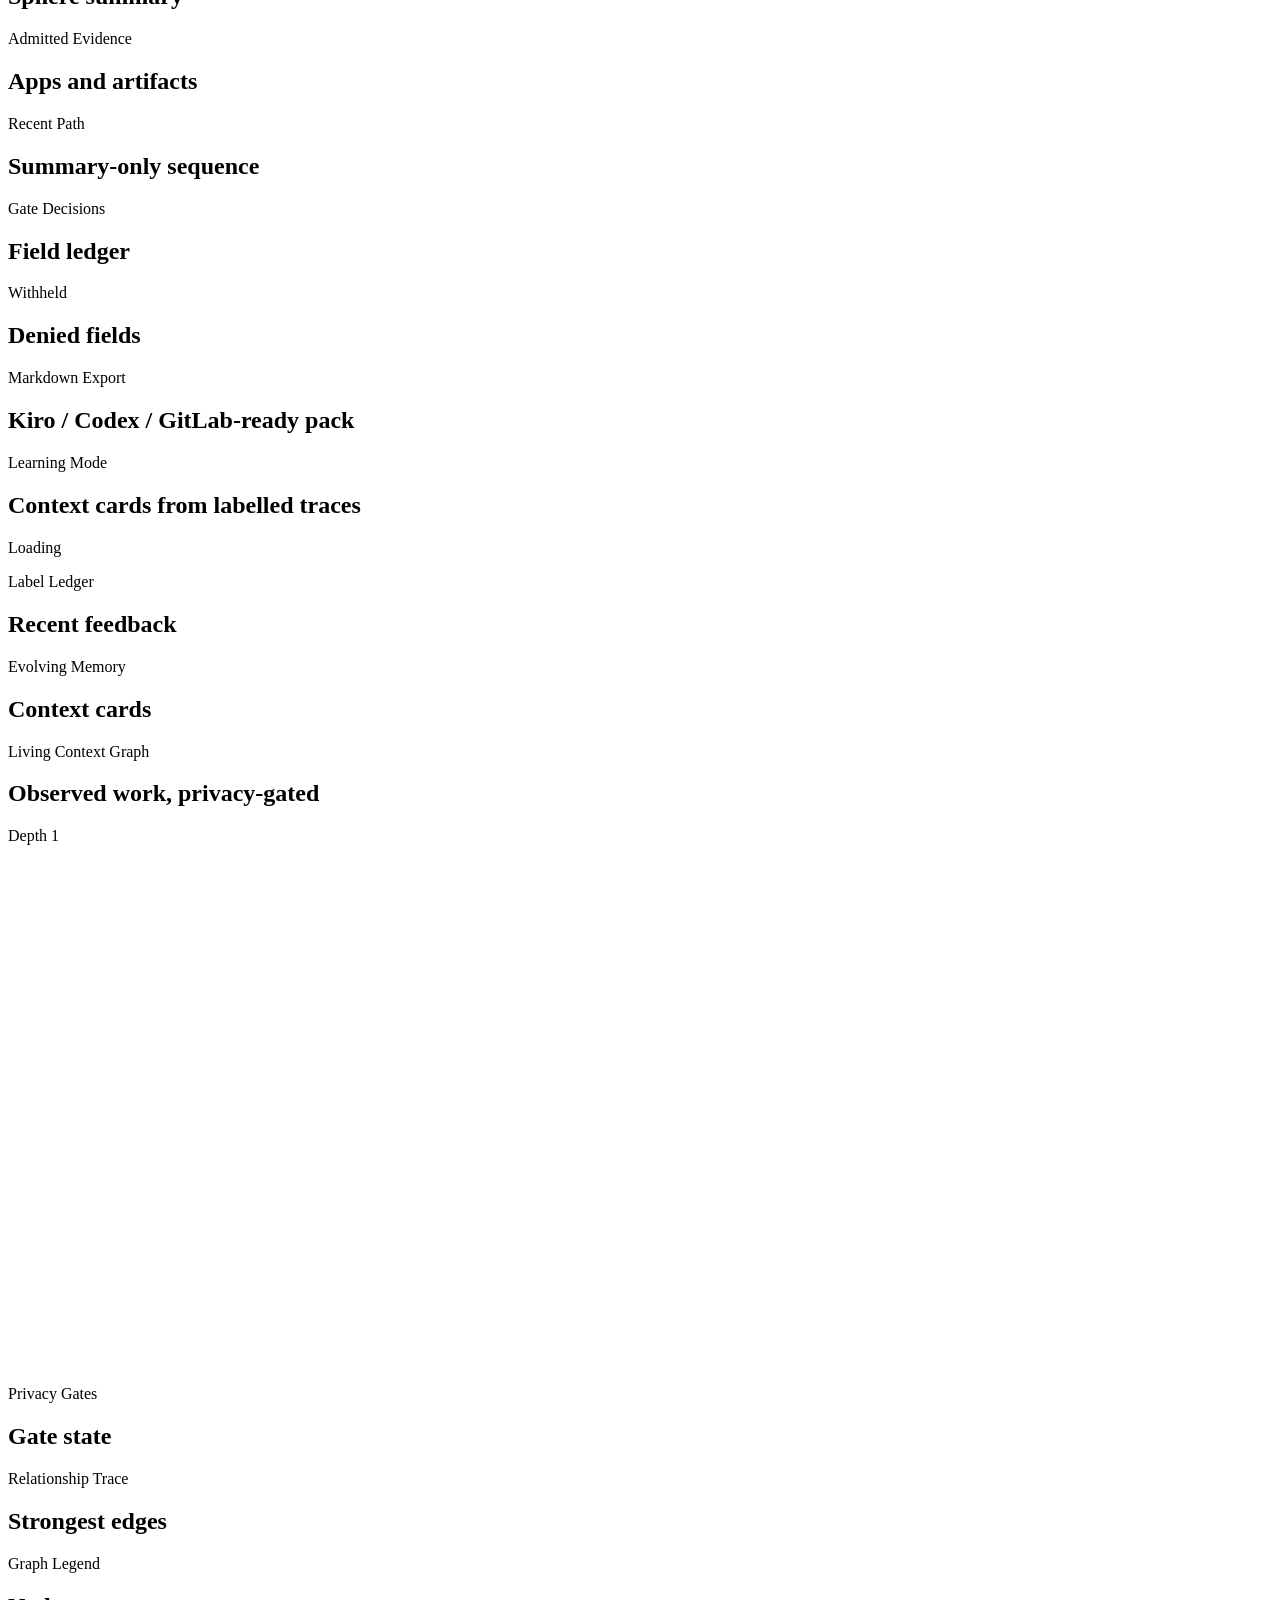
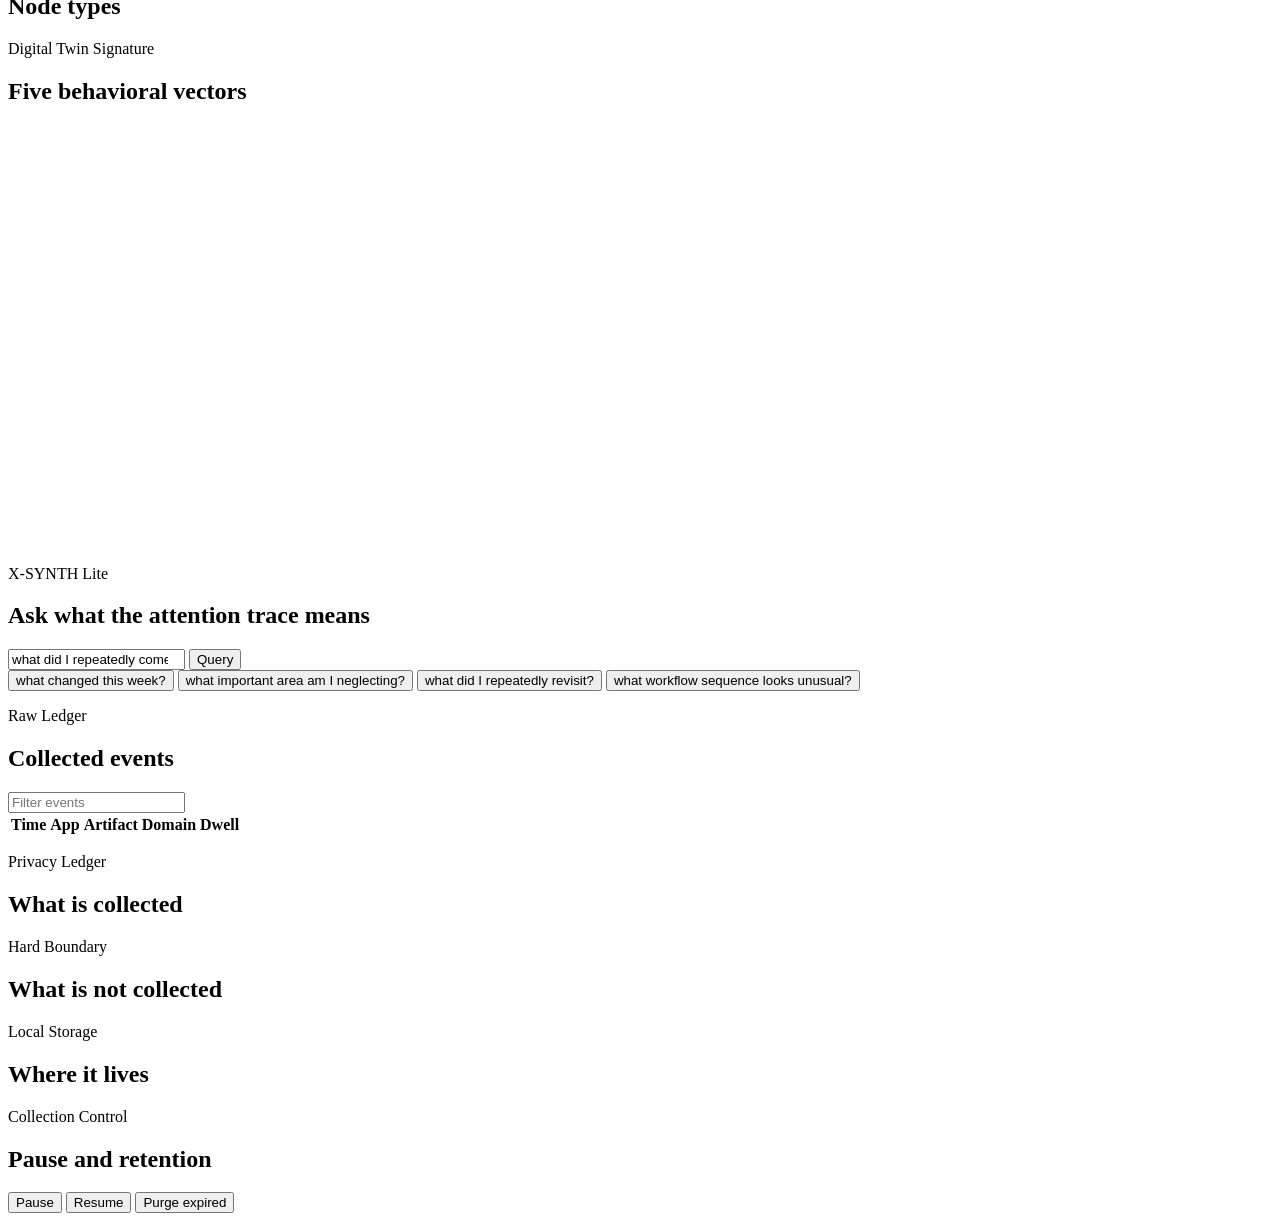
==== commit 542c9d08: "Add local learning mode" ====
--- a/digital_twin_sensor/ui_static/index.html
+++ b/digital_twin_sensor/ui_static/index.html
@@ -43,6 +43,7 @@
         <button class="tab" type="button" data-view="fleet">Fleet</button>
         <button class="tab" type="button" data-view="activities">Activities</button>
         <button class="tab" type="button" data-view="packs">Context Packs</button>
+        <button class="tab" type="button" data-view="learning">Learning Mode</button>
         <button class="tab" type="button" data-view="graph">Context Graph</button>
         <button class="tab" type="button" data-view="signature">Twin Signature</button>
         <button class="tab" type="button" data-view="evidence">Evidence</button>
@@ -499,6 +500,12 @@
               <div id="packPrivacy" class="pack-privacy"></div>
             </aside>
 
+            <aside class="panel">
+              <p class="kicker">Teach The Gate</p>
+              <h2>Label this pack</h2>
+              <div id="packFeedback" class="feedback-panel"></div>
+            </aside>
+
             <article class="panel wide">
               <div class="panel-head compact">
                 <div>
@@ -545,6 +552,38 @@
                 </div>
               </div>
               <pre id="markdownPreview" class="markdown-preview"></pre>
+            </article>
+          </div>
+        </section>
+
+        <section id="learning" class="view" aria-labelledby="learningTitle">
+          <div class="learning-grid">
+            <article class="panel wide">
+              <div class="panel-head">
+                <div>
+                  <p class="kicker">Learning Mode</p>
+                  <h2 id="learningTitle">Context cards from labelled traces</h2>
+                </div>
+                <span id="learningStatus" class="status-pill">Loading</span>
+              </div>
+              <div id="learningStats" class="learning-stats"></div>
+              <div id="learningMaintenance" class="maintenance-list"></div>
+            </article>
+
+            <article class="panel">
+              <p class="kicker">Label Ledger</p>
+              <h2>Recent feedback</h2>
+              <div id="recentFeedback" class="feedback-list"></div>
+            </article>
+
+            <article class="panel wide">
+              <div class="panel-head compact">
+                <div>
+                  <p class="kicker">Evolving Memory</p>
+                  <h2>Context cards</h2>
+                </div>
+              </div>
+              <div id="contextCards" class="context-cards"></div>
             </article>
           </div>
         </section>
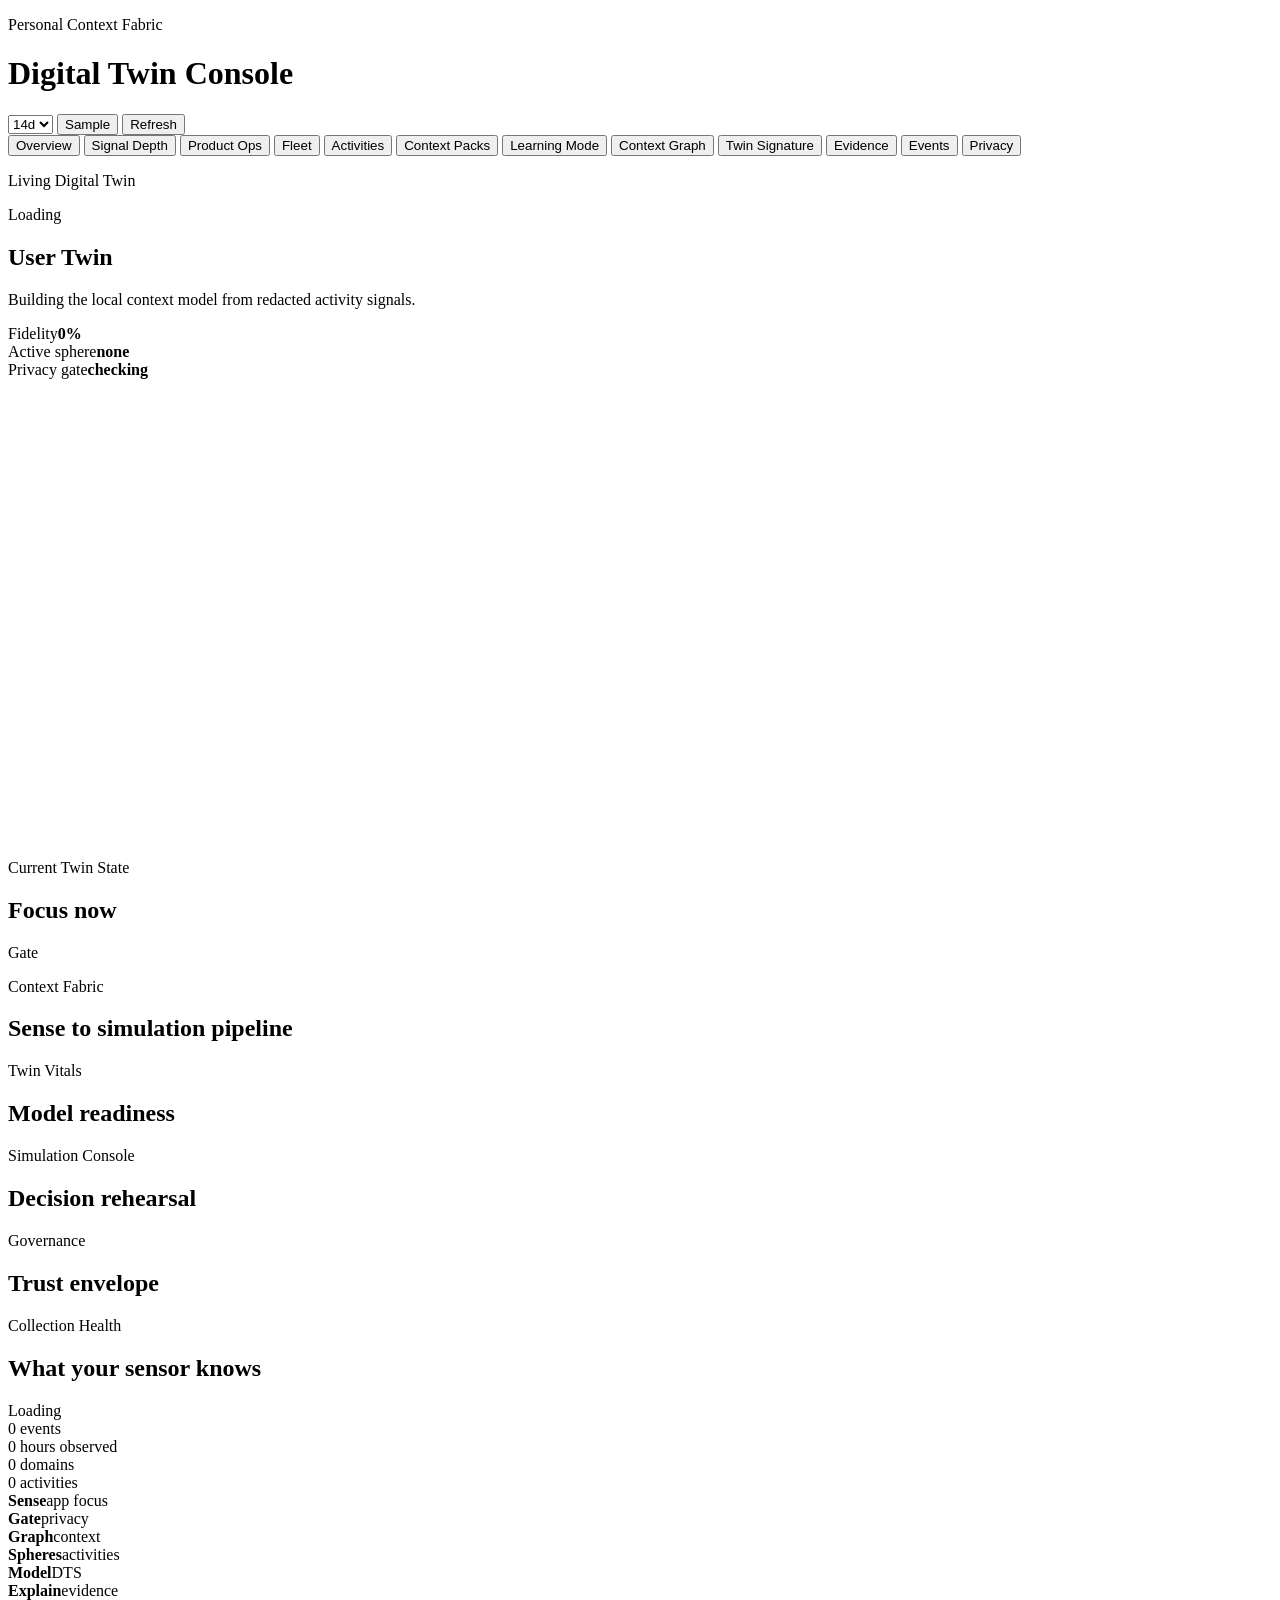
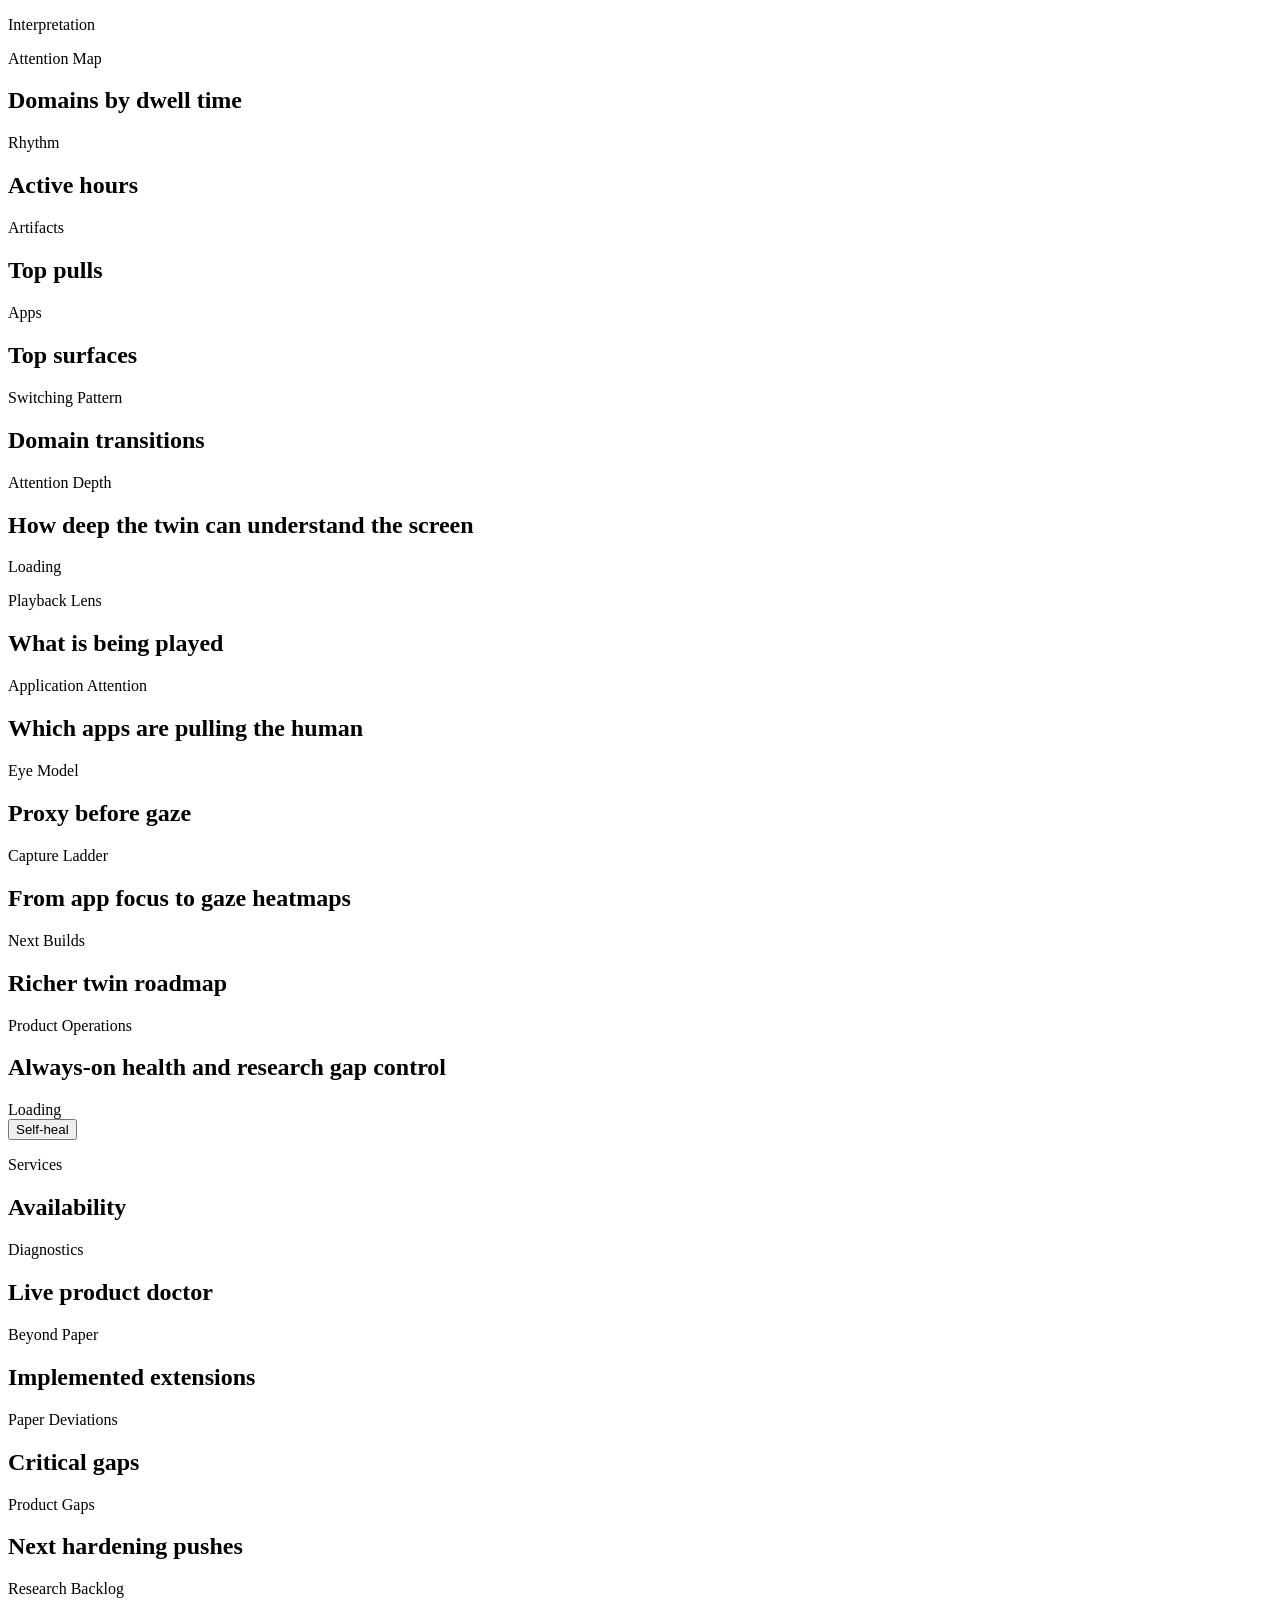
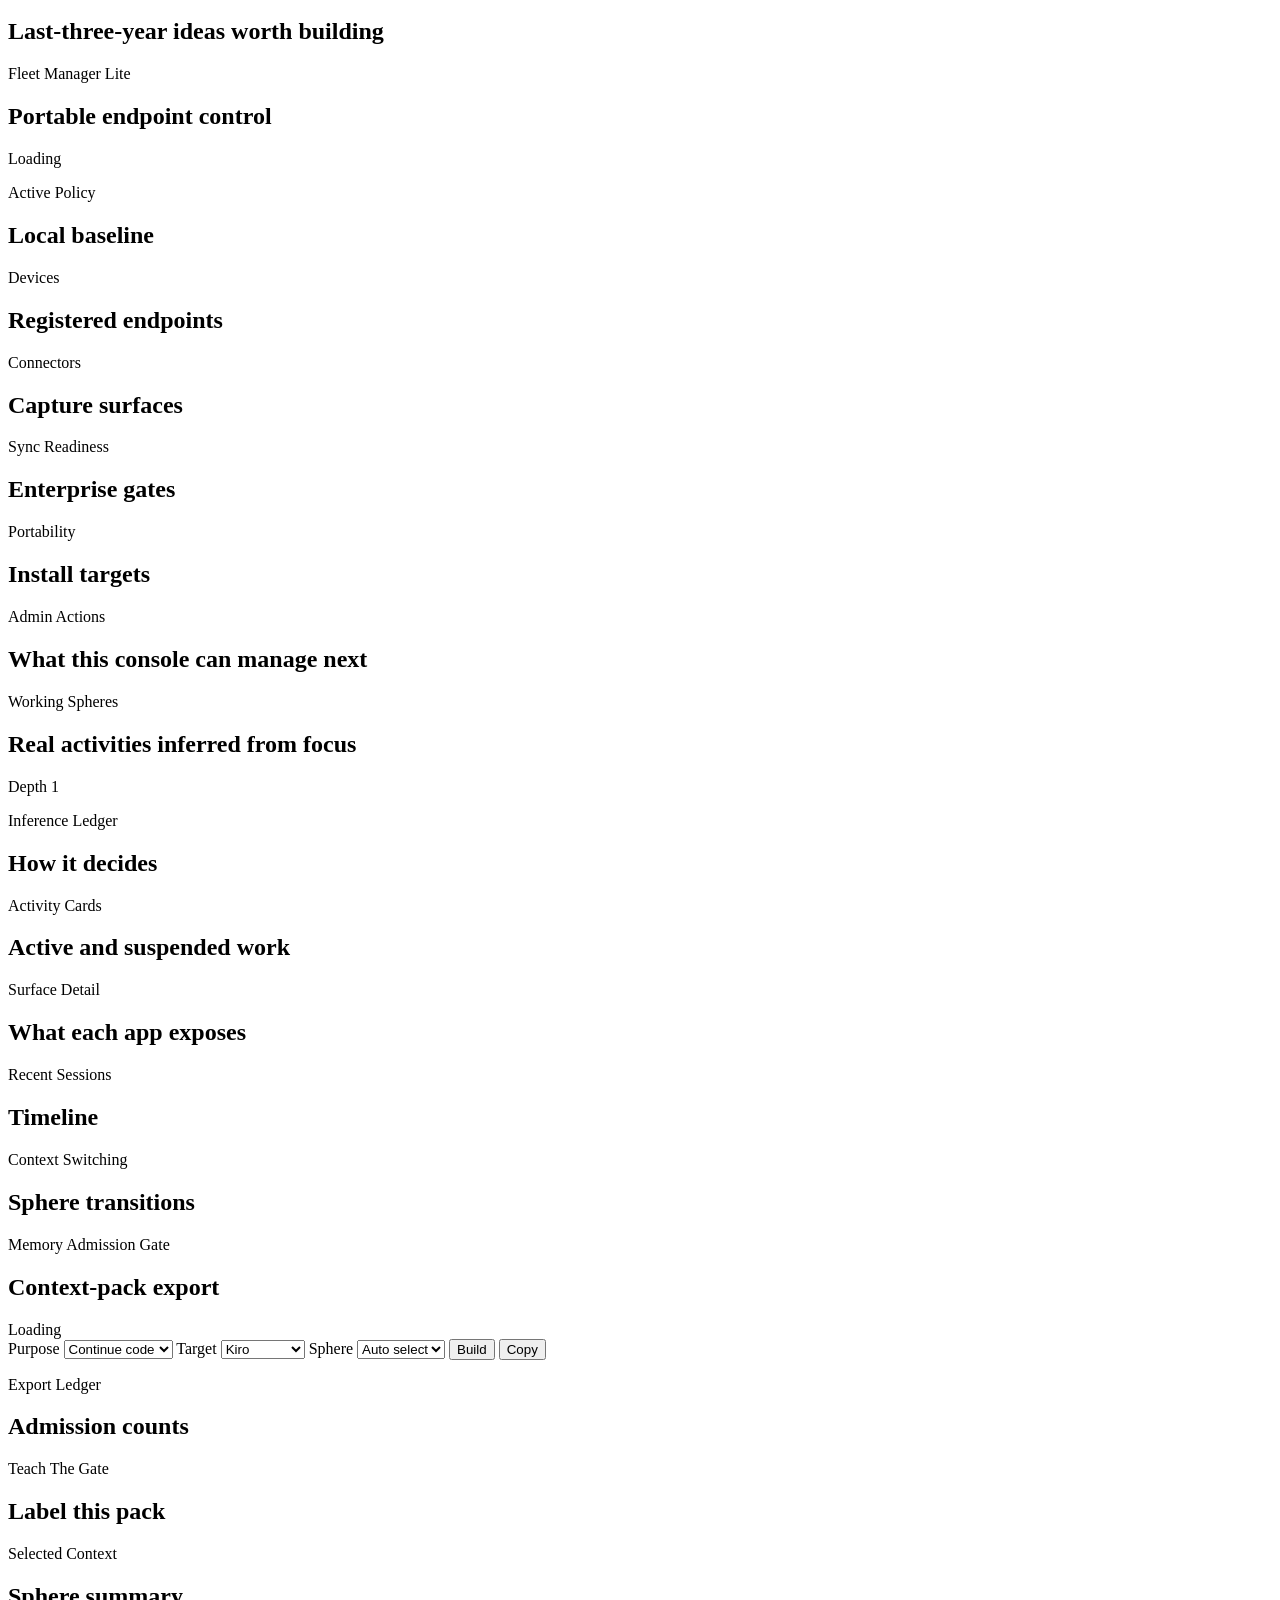
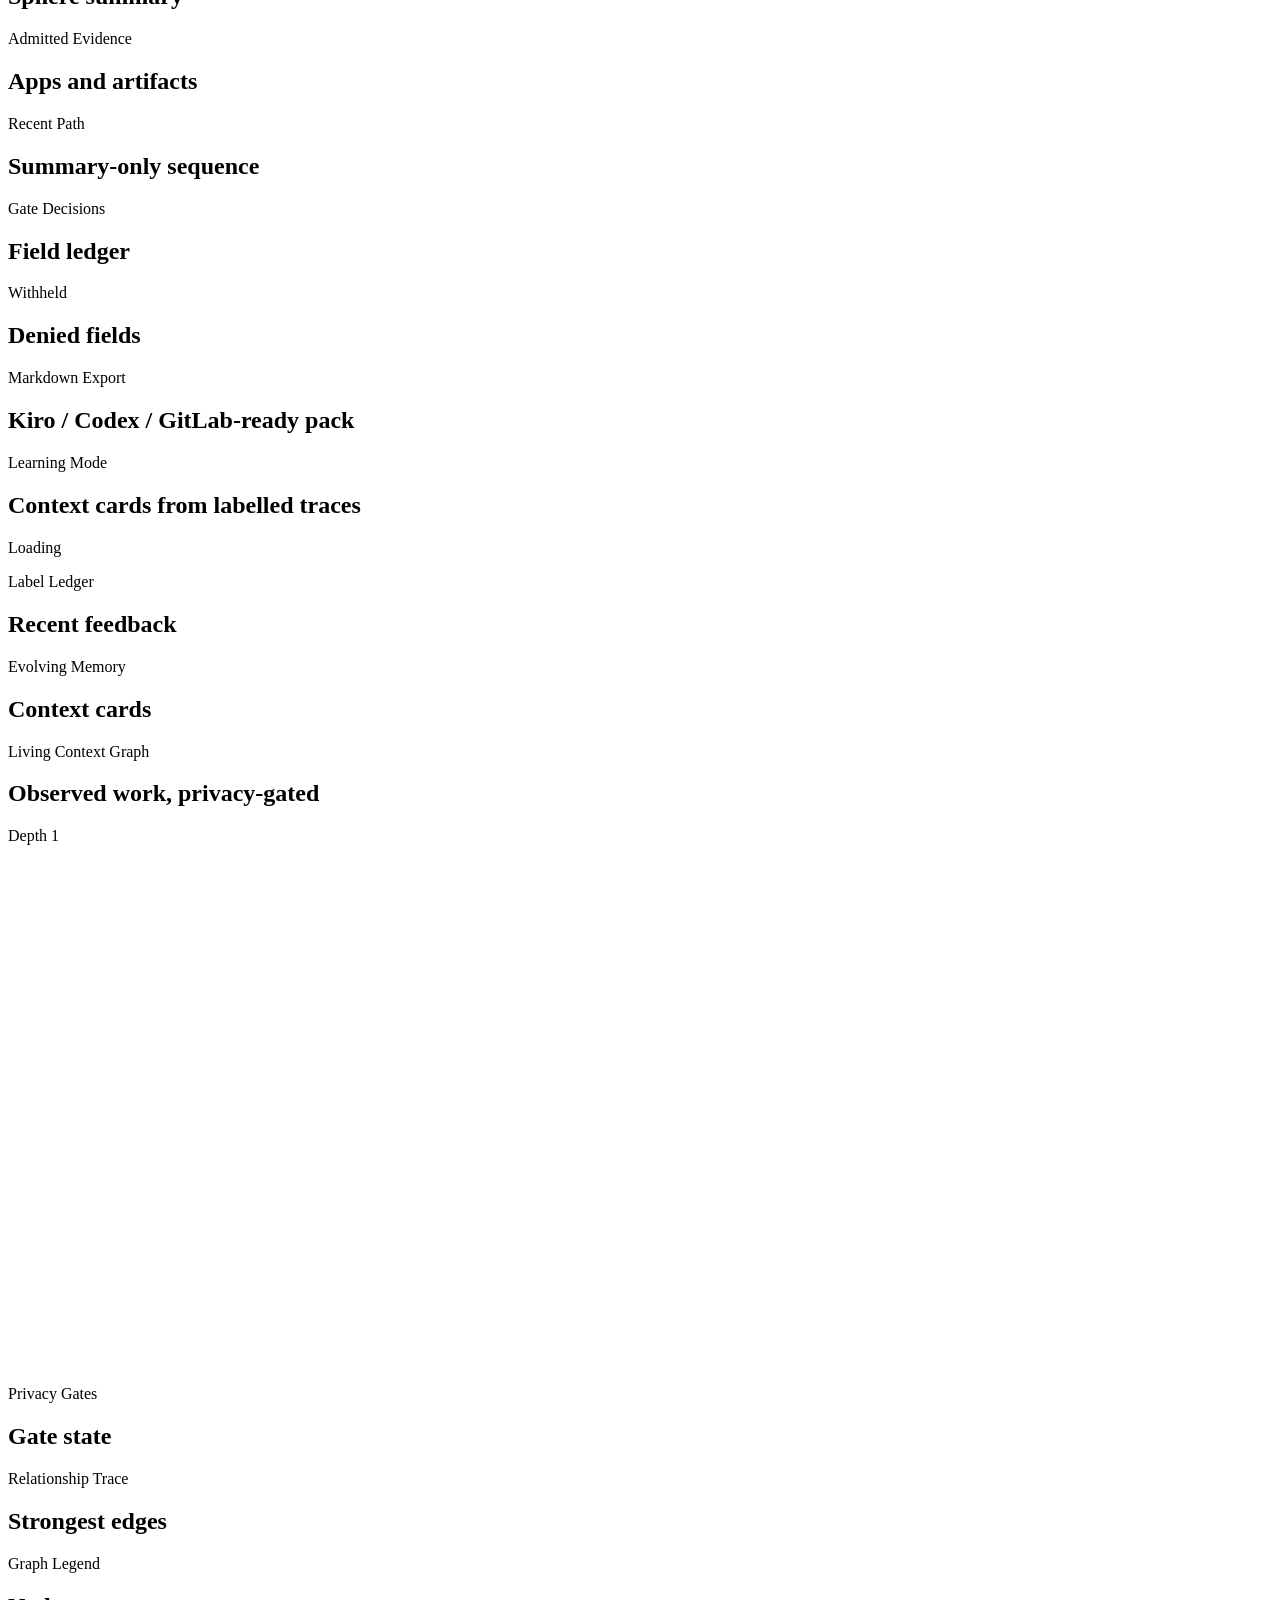
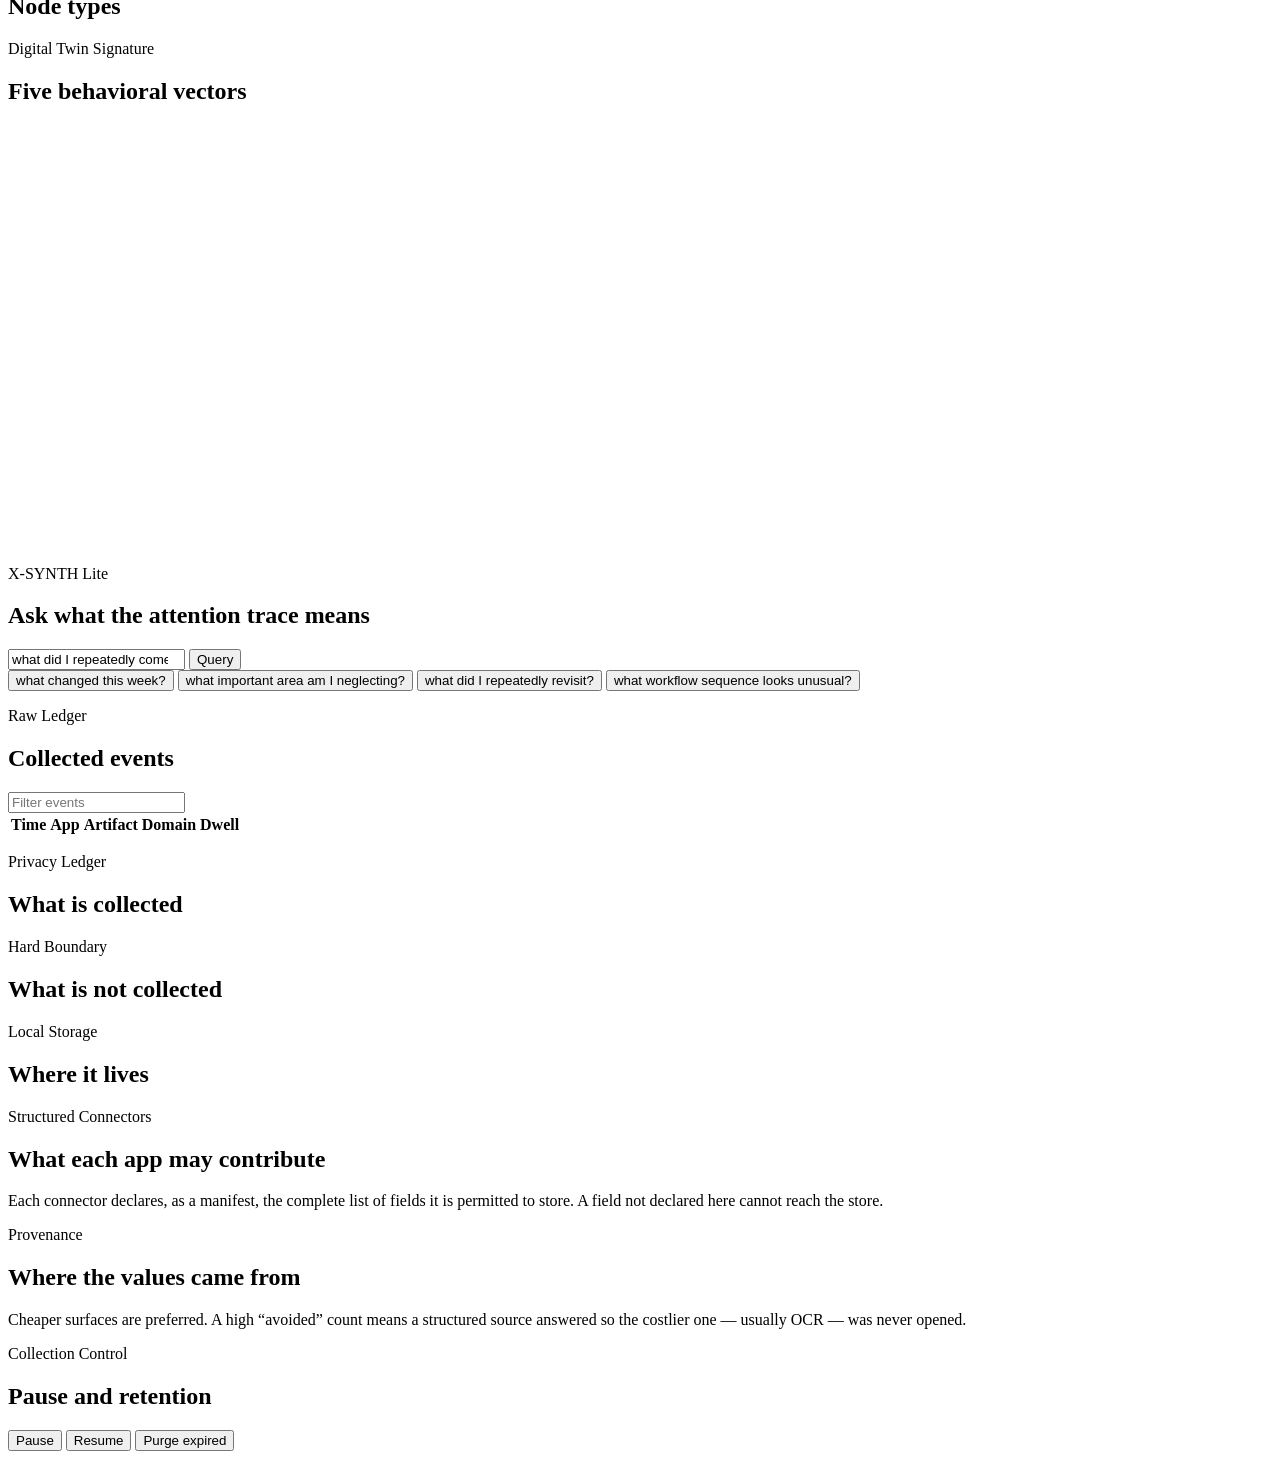
==== commit 3394f65e: "Add Structured App Connectors v1 Manifest-declared connectors for browser, media and dev workspace. " ====
--- a/digital_twin_sensor/ui_static/index.html
+++ b/digital_twin_sensor/ui_static/index.html
@@ -711,6 +711,18 @@
               <div id="privacyFlags" class="flag-row"></div>
             </article>
             <article class="panel wide">
+              <p class="kicker">Structured Connectors</p>
+              <h2>What each app may contribute</h2>
+              <p class="panel-note">Each connector declares, as a manifest, the complete list of fields it is permitted to store. A field not declared here cannot reach the store.</p>
+              <div id="connectorRegistry" class="connector-grid"></div>
+            </article>
+            <article class="panel wide">
+              <p class="kicker">Provenance</p>
+              <h2>Where the values came from</h2>
+              <p class="panel-note">Cheaper surfaces are preferred. A high &ldquo;avoided&rdquo; count means a structured source answered so the costlier one &mdash; usually OCR &mdash; was never opened.</p>
+              <div id="connectorActivity" class="connector-activity"></div>
+            </article>
+            <article class="panel wide">
               <p class="kicker">Collection Control</p>
               <h2>Pause and retention</h2>
               <div id="collectionControl" class="privacy-control"></div>
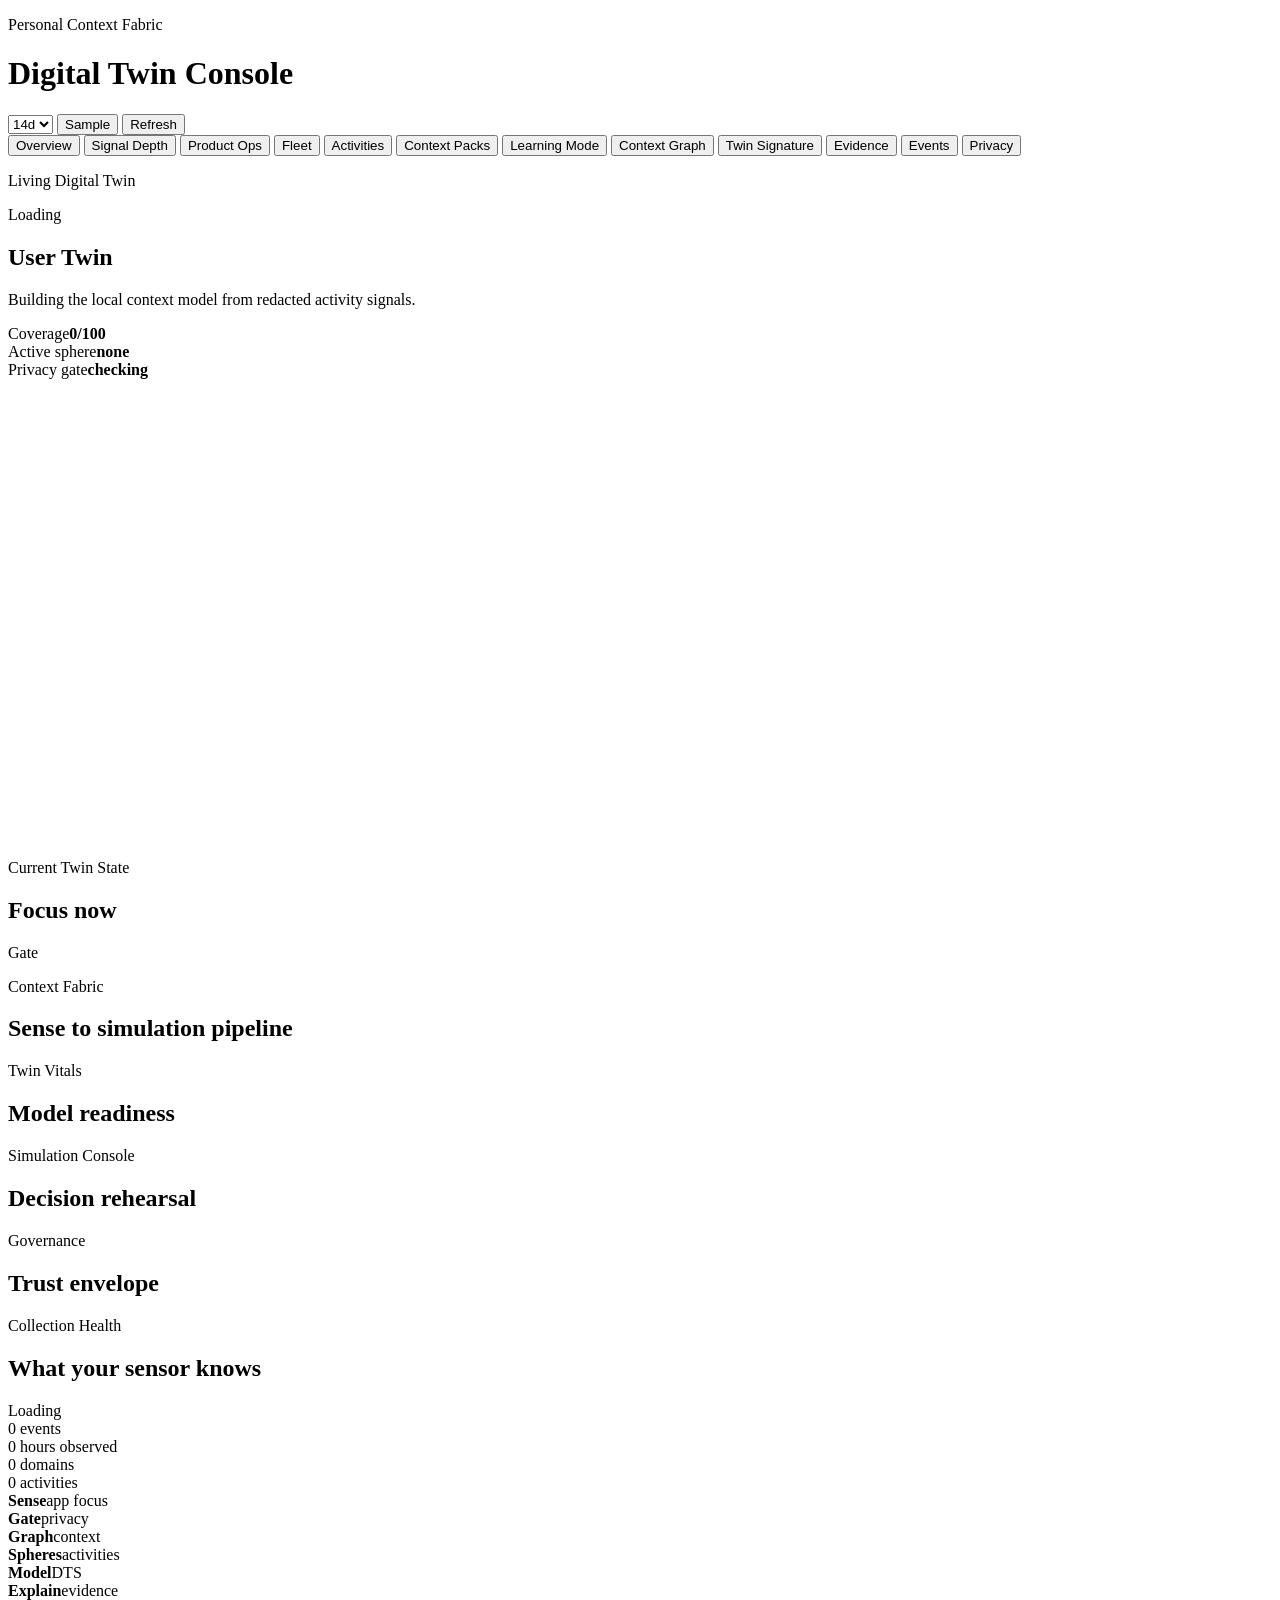
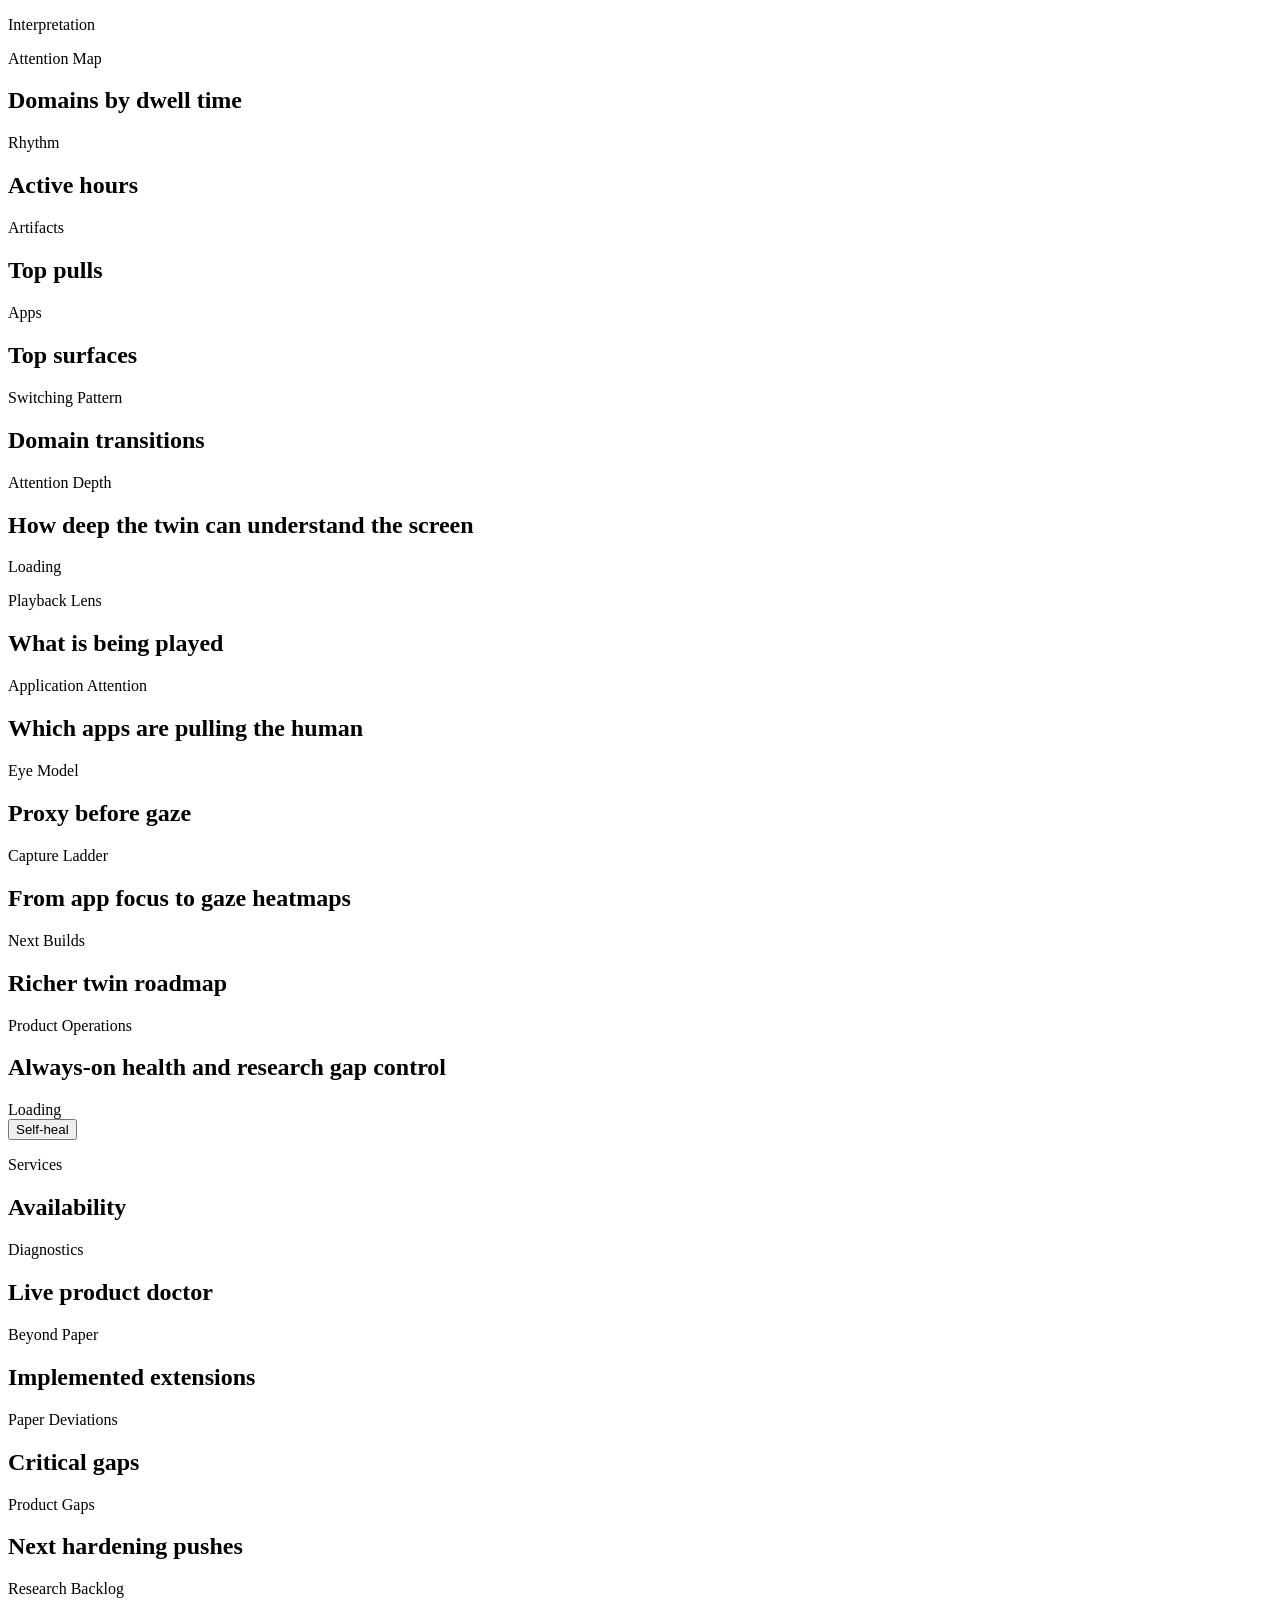
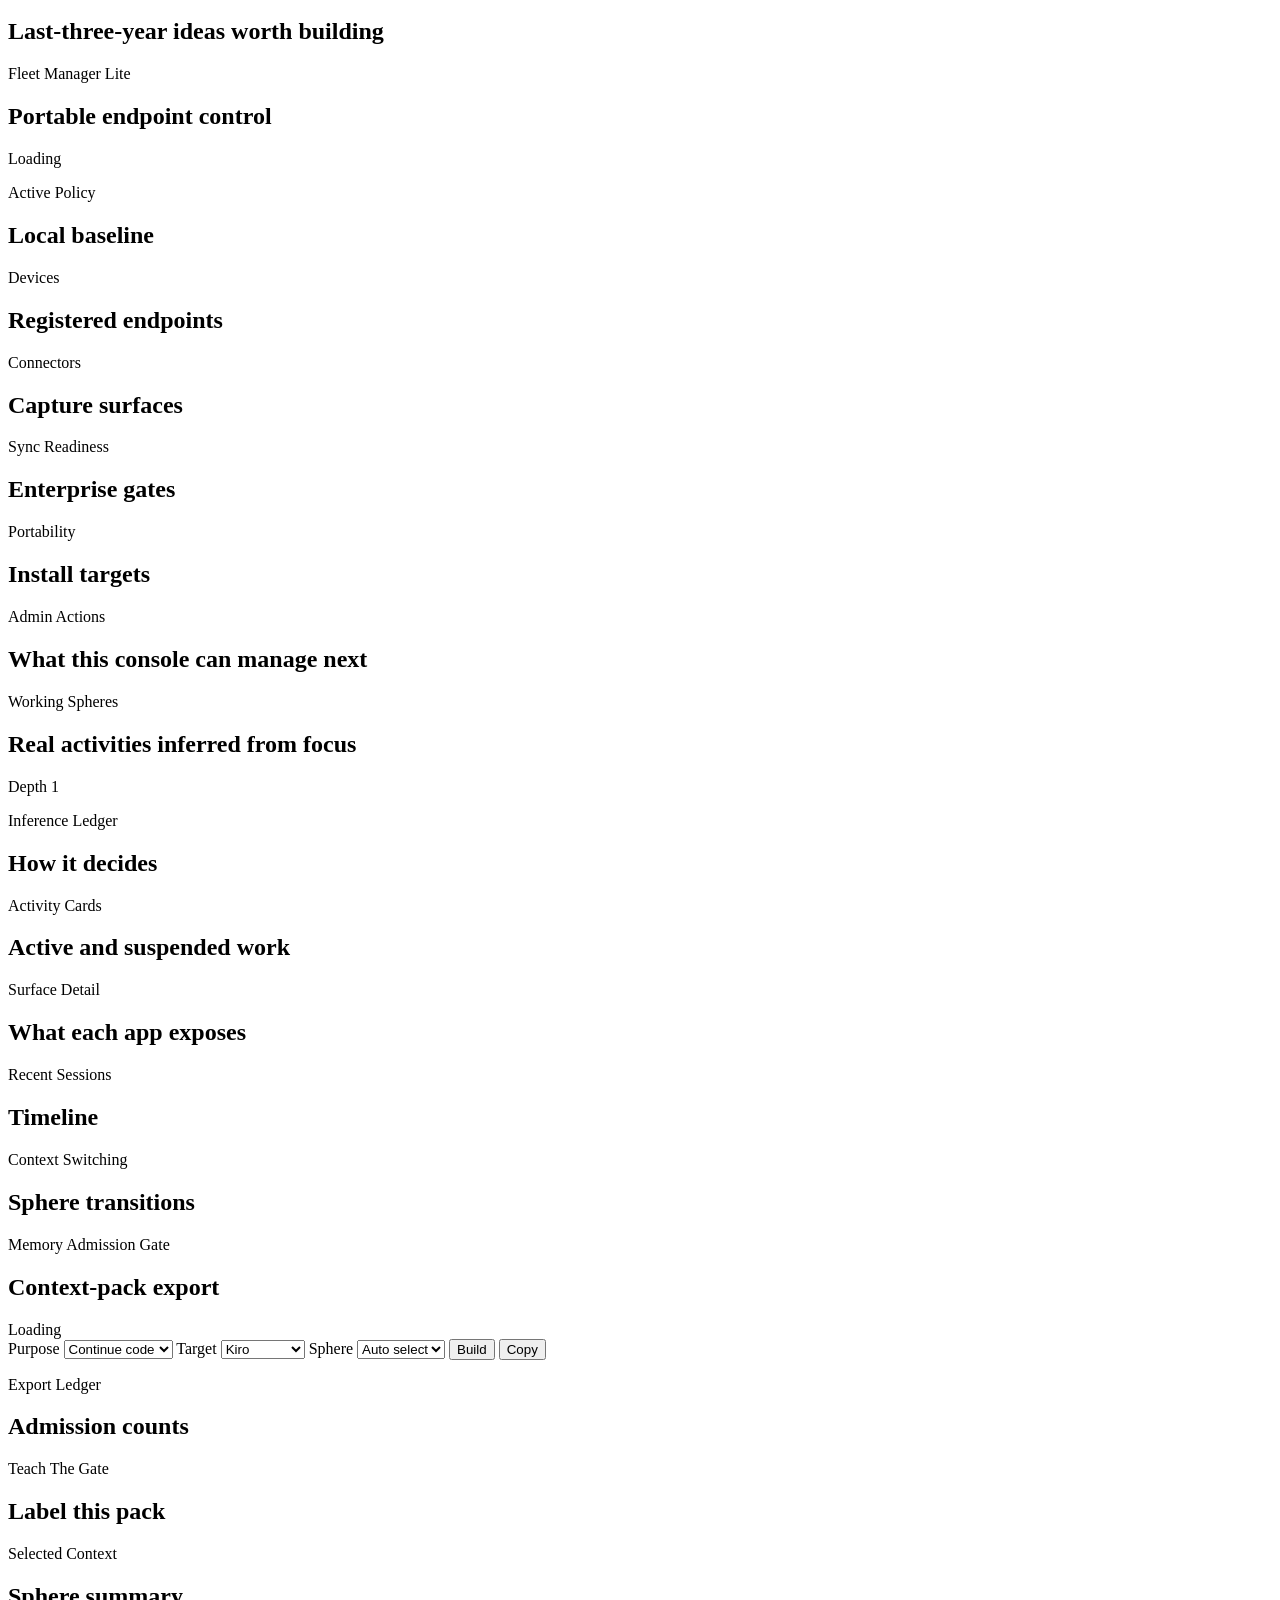
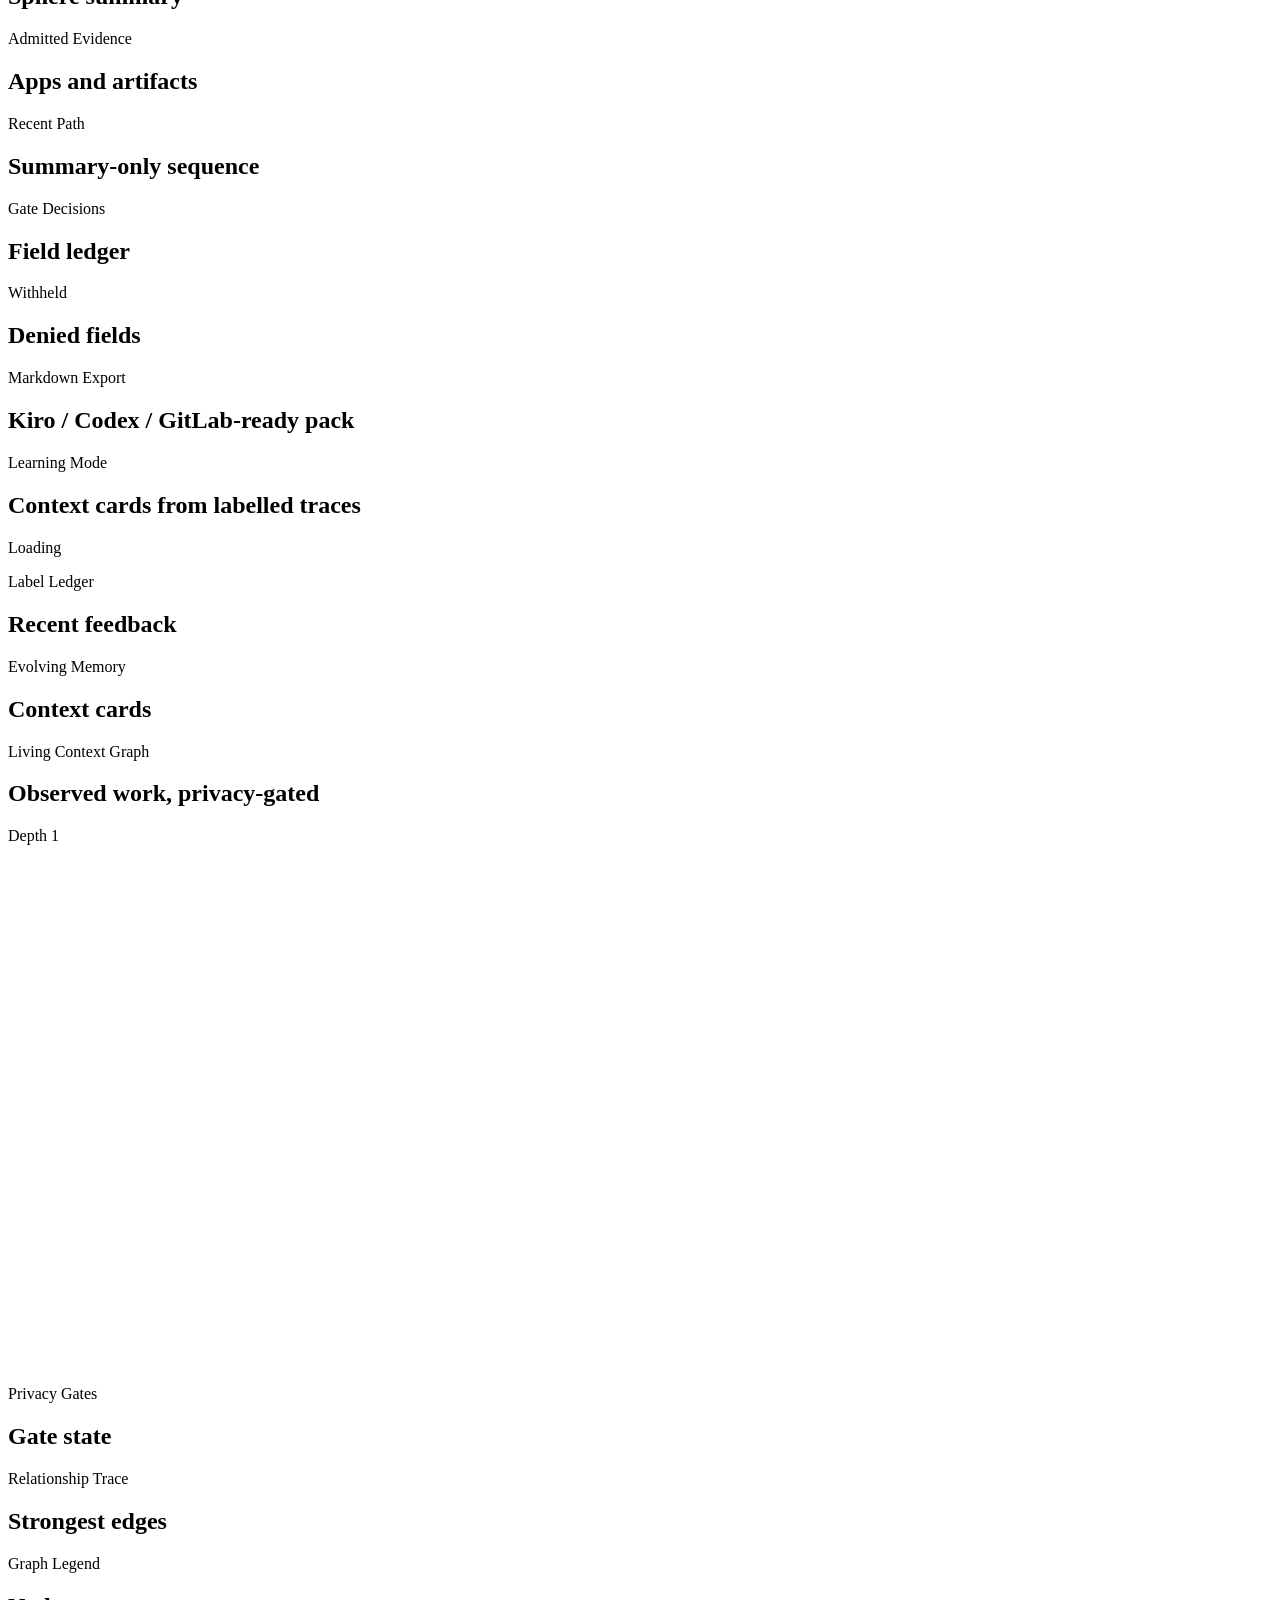
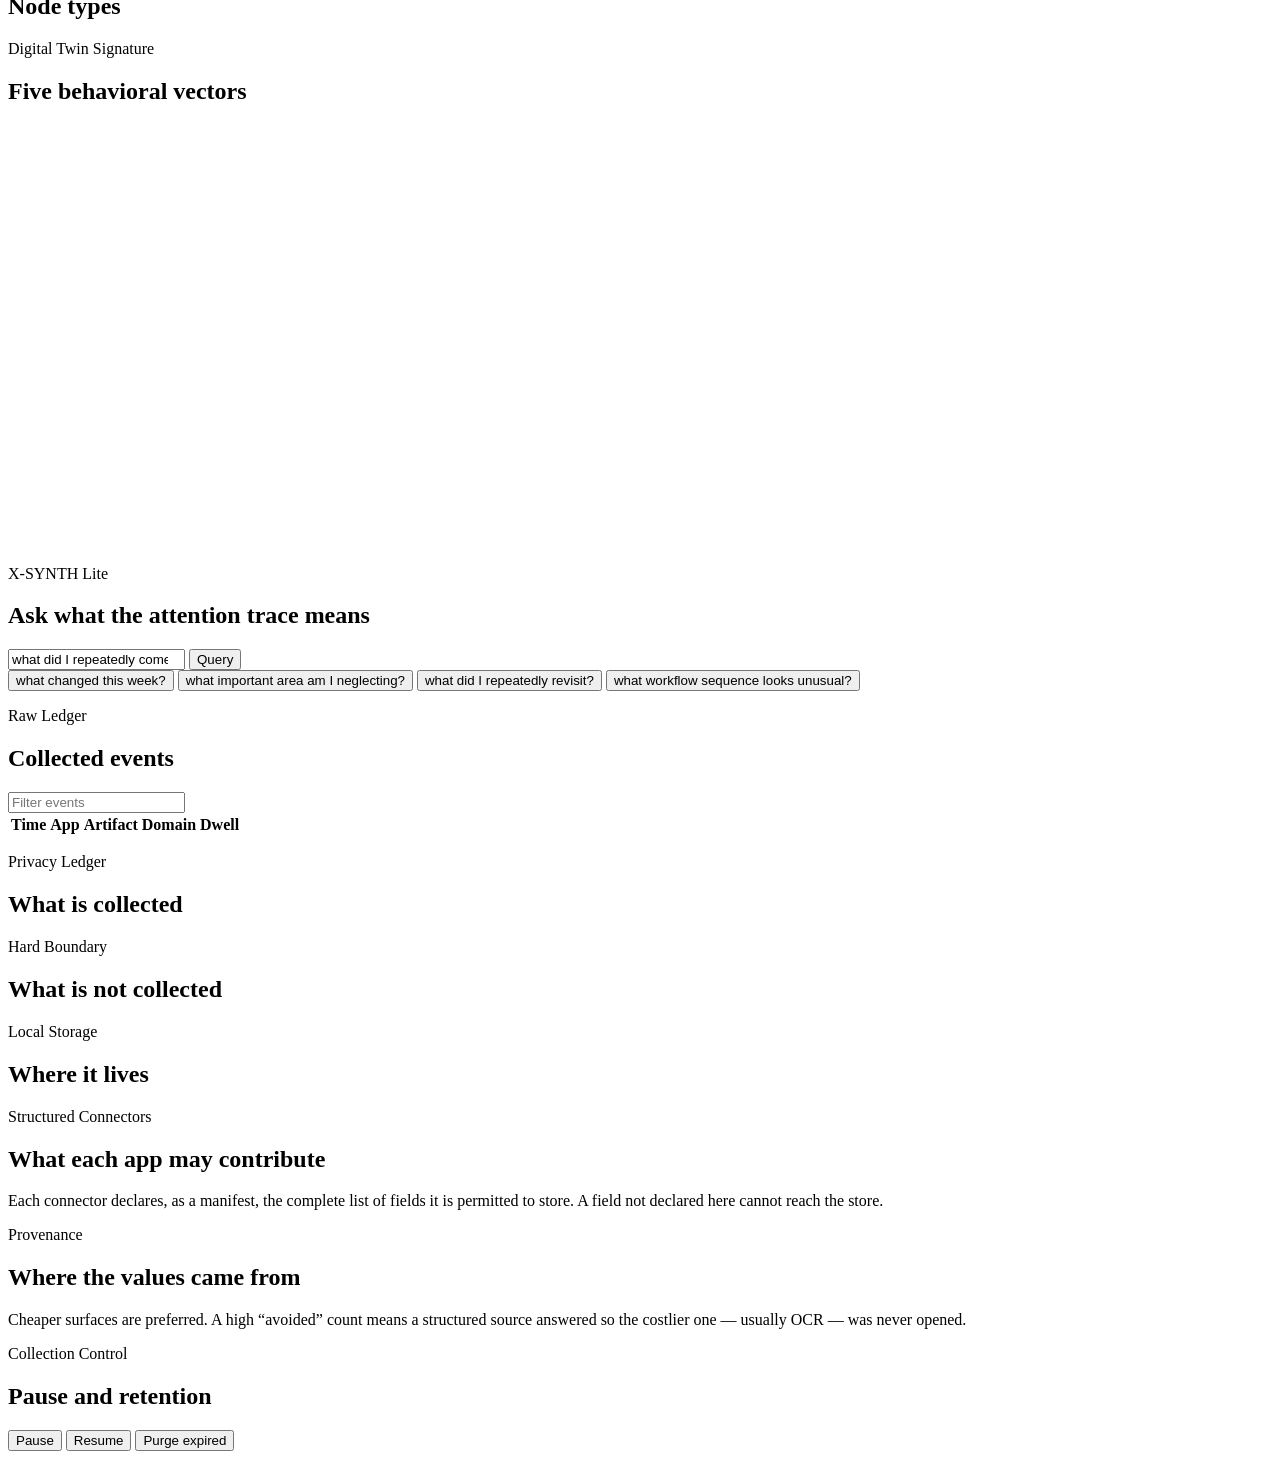
==== commit 421178b7: "Enforce runtime privacy boundaries and correct context evaluation claims" ====
--- a/digital_twin_sensor/ui_static/index.html
+++ b/digital_twin_sensor/ui_static/index.html
@@ -2,6 +2,7 @@
 <html lang="en">
   <head>
     <meta charset="utf-8">
+    <meta name="dts-session-token" content="__DTS_SESSION_TOKEN__">
     <meta name="viewport" content="width=device-width, initial-scale=1">
     <title>Digital Twin Console</title>
     <link rel="stylesheet" href="/assets/app.css">
@@ -63,7 +64,7 @@
                 <h2 id="twinHeroTitle"><span id="twinName">User Twin</span></h2>
                 <p id="twinNarrative" class="twin-narrative">Building the local context model from redacted activity signals.</p>
                 <div class="twin-badges" aria-label="Twin health indicators">
-                  <div><span>Fidelity</span><b id="twinFidelityBadge">0%</b></div>
+                  <div title="Heuristic signal coverage, not measured twin accuracy"><span>Coverage</span><b id="twinFidelityBadge">0/100</b></div>
                   <div><span>Active sphere</span><b id="twinActiveSphereBadge">none</b></div>
                   <div><span>Privacy gate</span><b id="twinPrivacyBadge">checking</b></div>
                 </div>
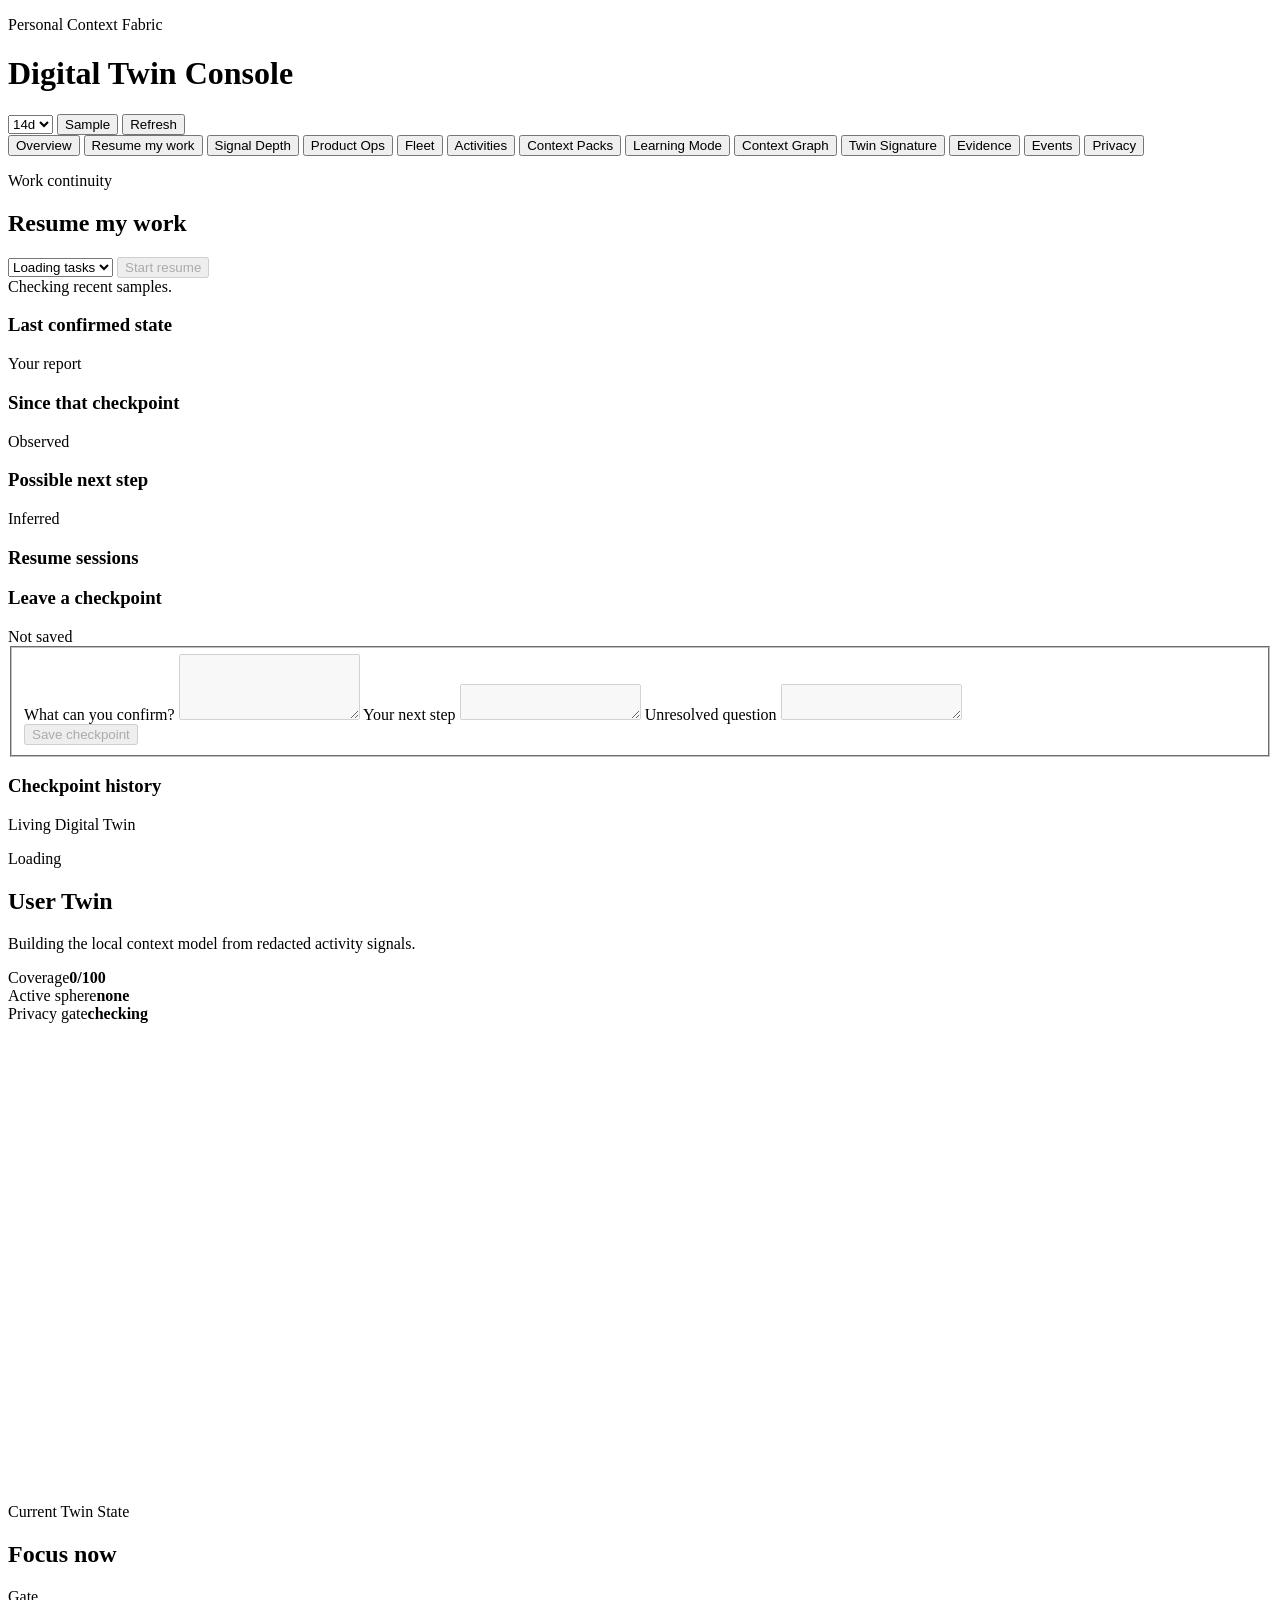
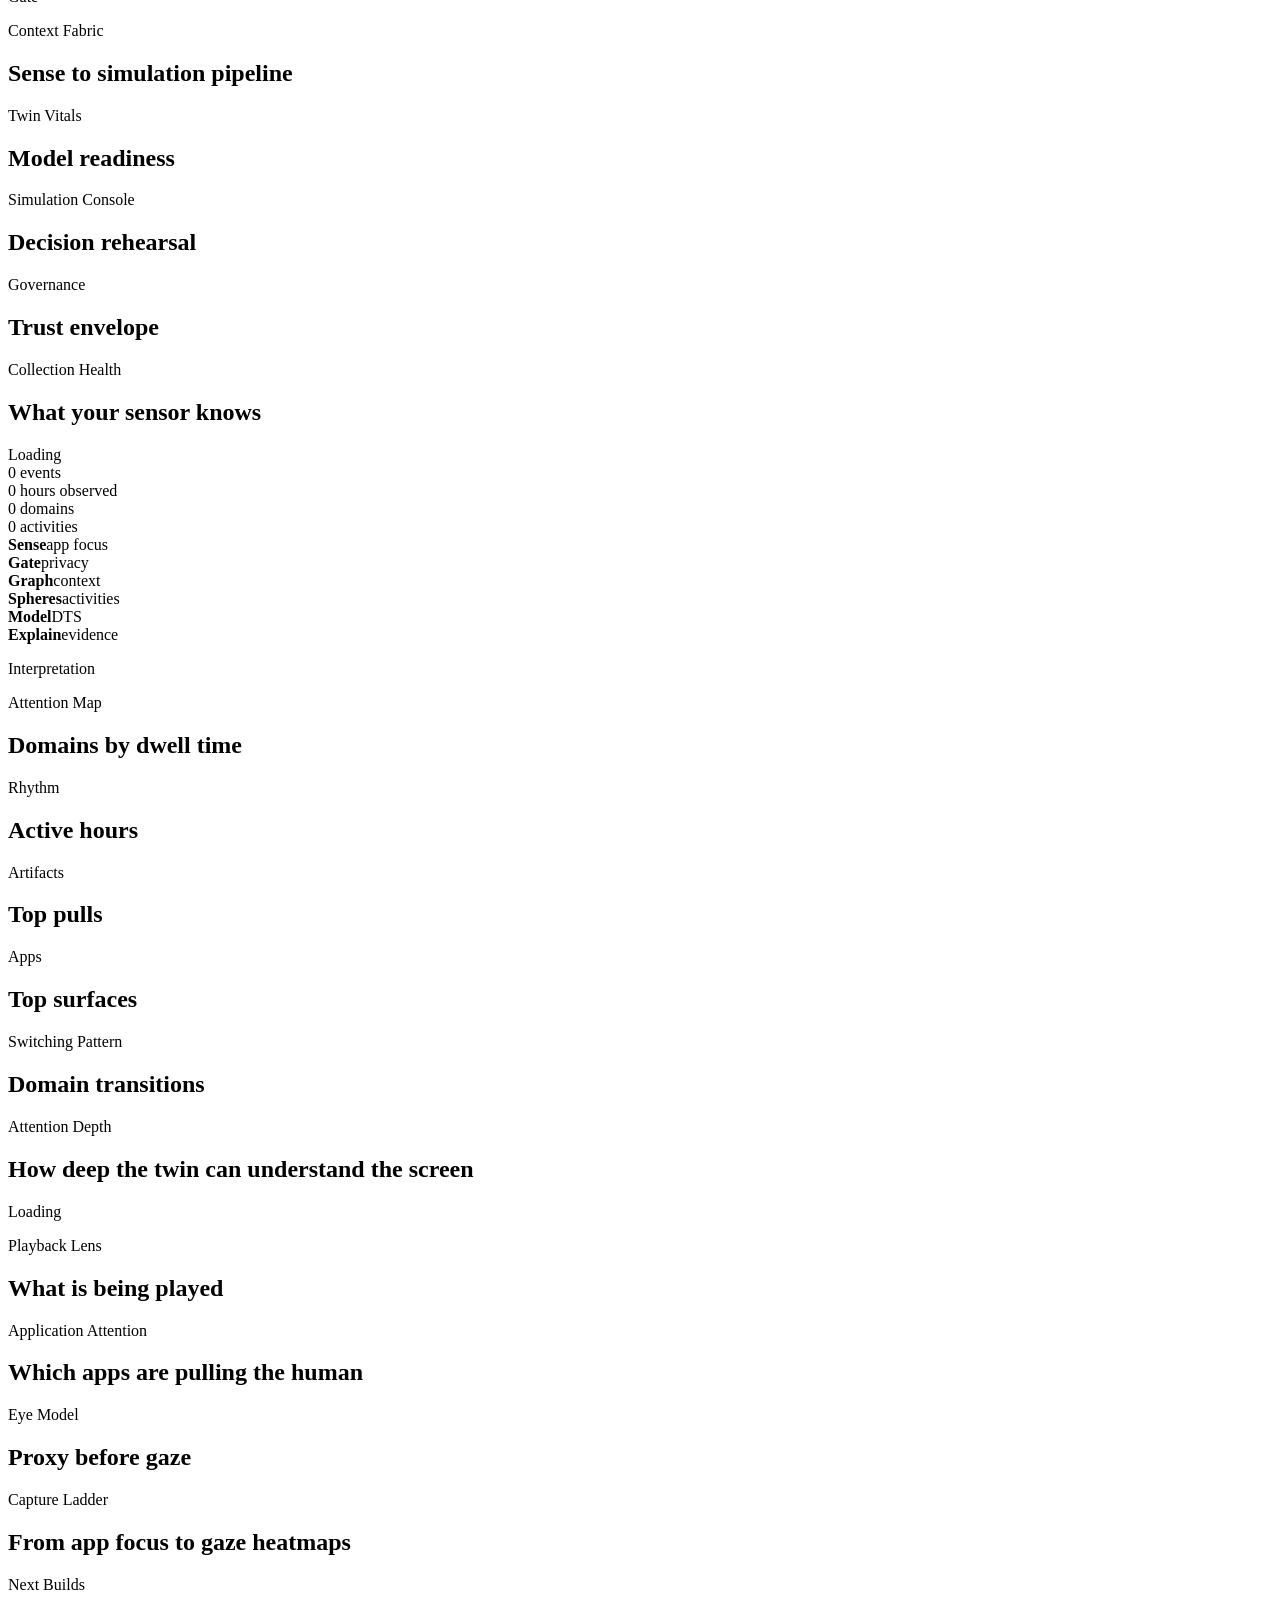
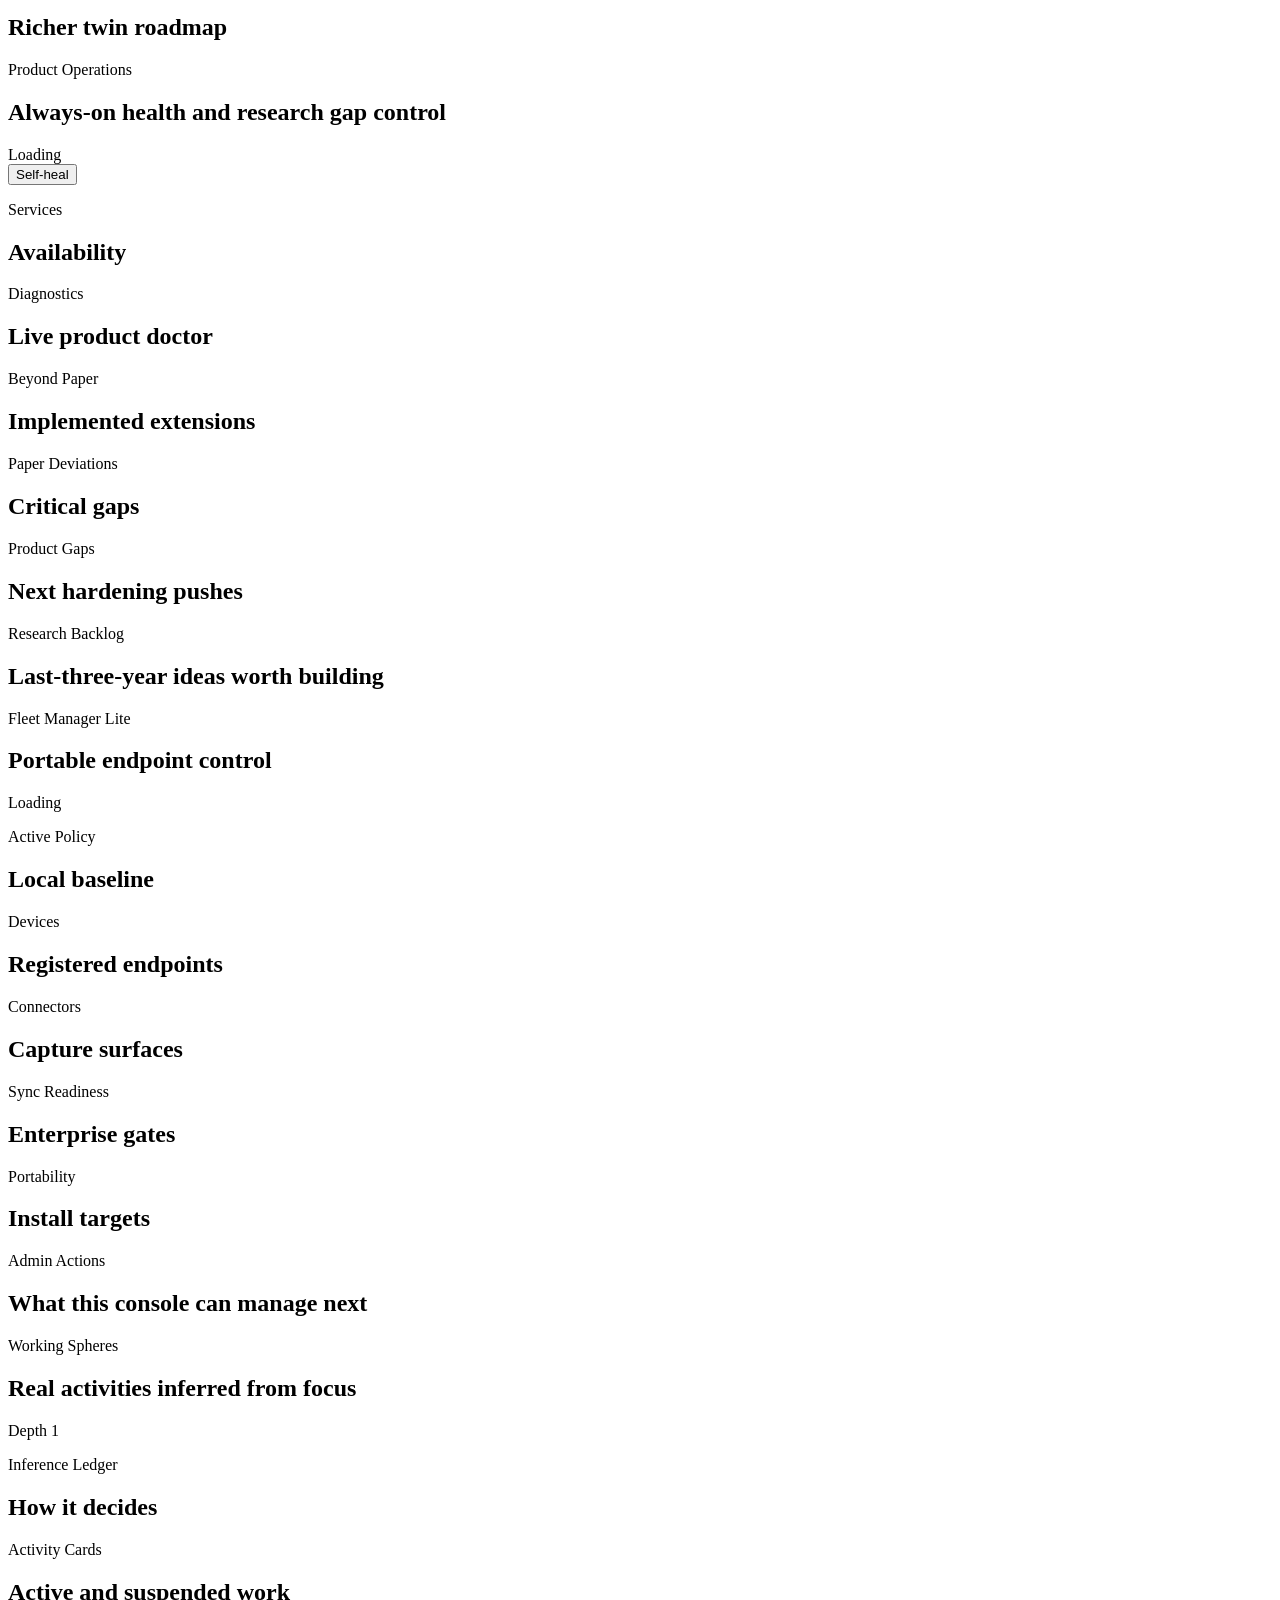
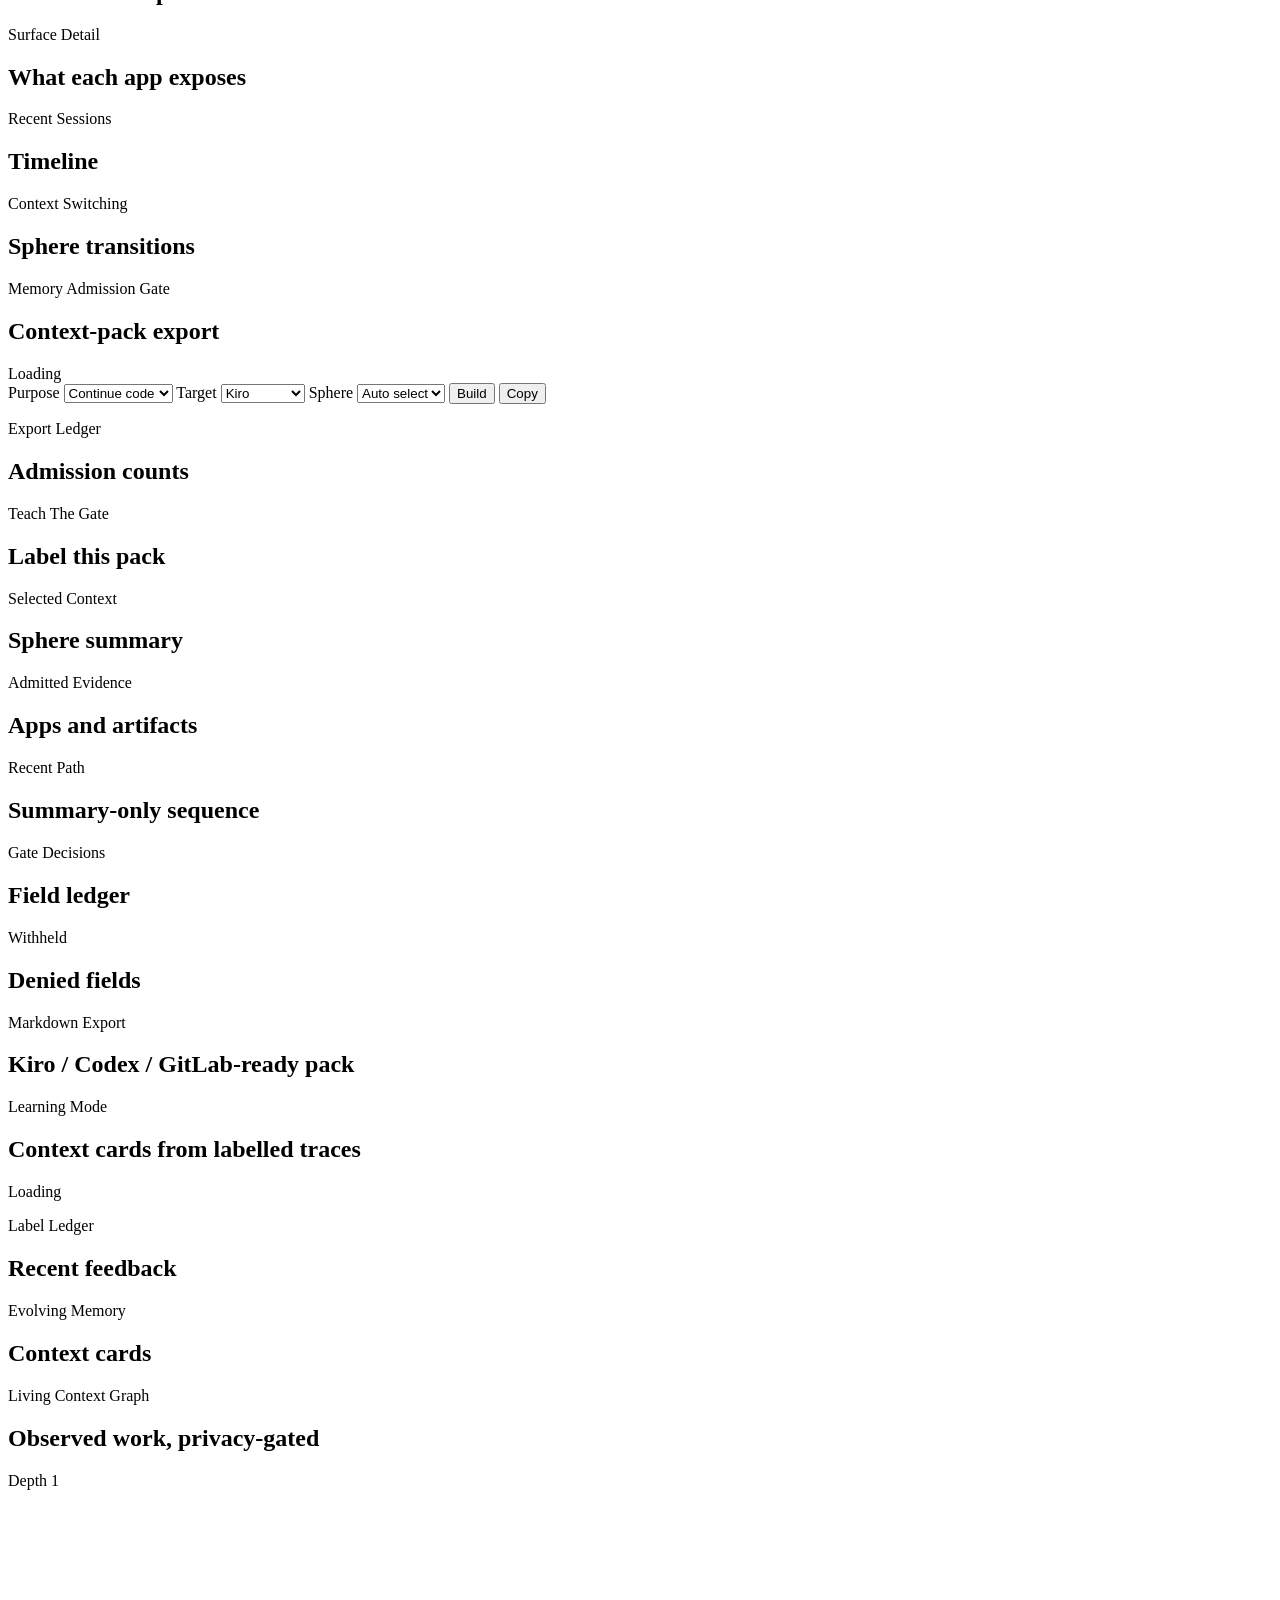
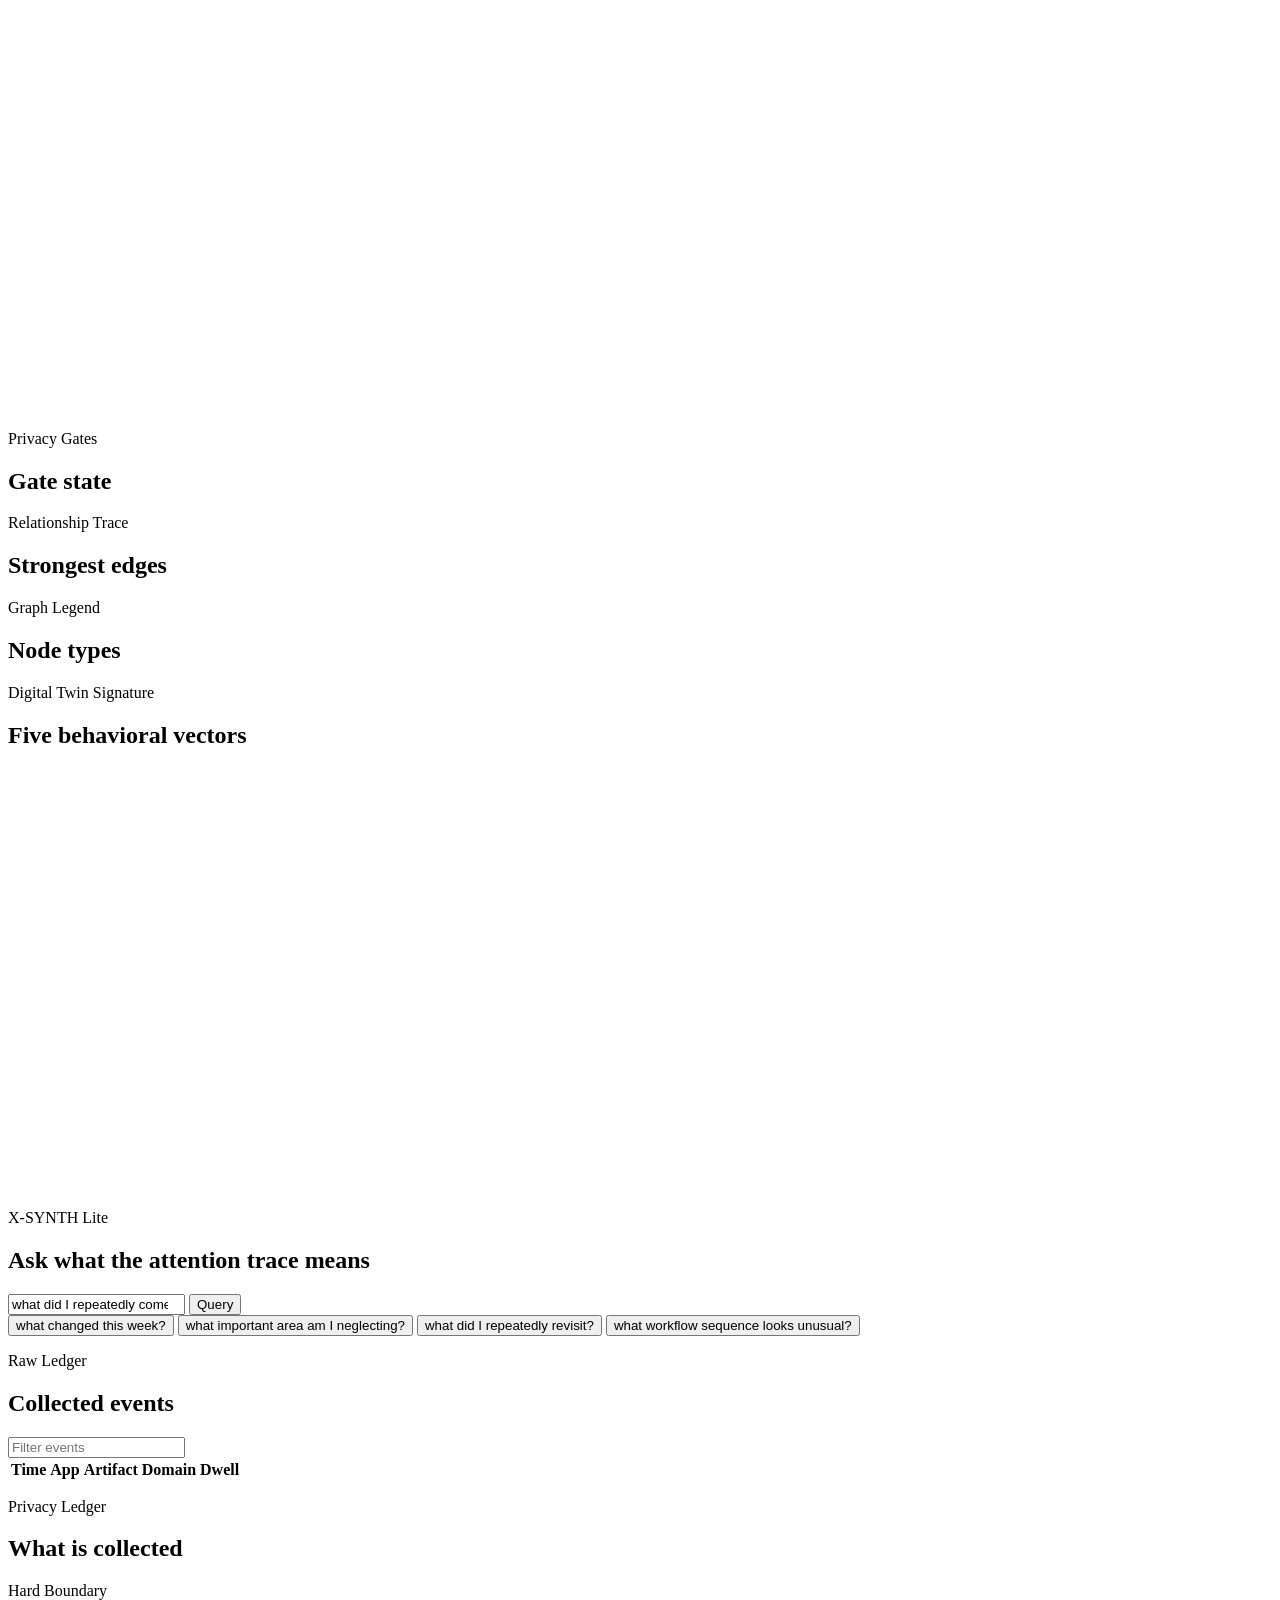
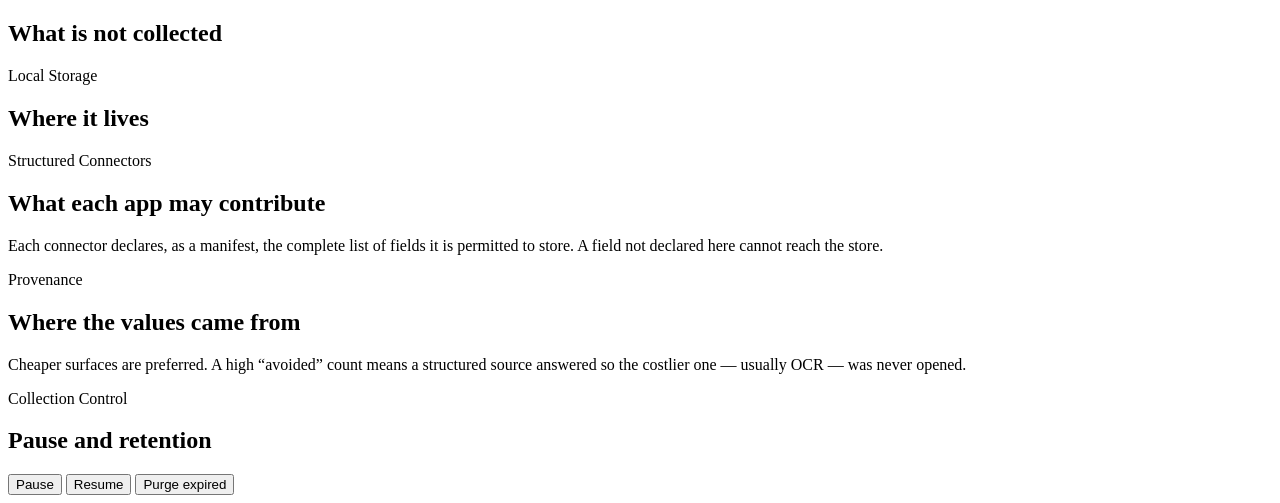
==== commit ac6a4783: "Add gated task resumption with confirmed checkpoints and session records" ====
--- a/digital_twin_sensor/ui_static/index.html
+++ b/digital_twin_sensor/ui_static/index.html
@@ -39,6 +39,7 @@
 
       <nav class="tabs" aria-label="Dashboard views">
         <button class="tab active" type="button" data-view="overview">Overview</button>
+        <button class="tab" type="button" data-view="resume">Resume my work</button>
         <button class="tab" type="button" data-view="depth">Signal Depth</button>
         <button class="tab" type="button" data-view="ops">Product Ops</button>
         <button class="tab" type="button" data-view="fleet">Fleet</button>
@@ -53,6 +54,59 @@
       </nav>
 
       <main>
+        <section id="resume" class="view" aria-labelledby="resumeTitle">
+          <header class="resume-header">
+            <div><p class="kicker">Work continuity</p><h2 id="resumeTitle">Resume my work</h2></div>
+            <div class="resume-controls">
+              <select id="resumeTask" aria-label="Task to resume"><option value="">Loading tasks</option></select>
+              <button id="resumeStart" class="tool-button primary" type="button" disabled>Start resume</button>
+            </div>
+          </header>
+          <div id="resumeCoverage" class="resume-coverage" role="status">Checking recent samples.</div>
+          <div id="resumeNotice" class="resume-notice" role="status"></div>
+          <div class="resume-layout">
+            <div class="resume-main">
+              <section class="resume-section" aria-labelledby="resumeConfirmedTitle">
+                <div class="resume-heading"><h3 id="resumeConfirmedTitle">Last confirmed state</h3><span class="resume-type confirmed">Your report</span></div>
+                <div id="resumeConfirmed" class="resume-copy"></div>
+              </section>
+              <section class="resume-section" aria-labelledby="resumeChangesTitle">
+                <div class="resume-heading"><h3 id="resumeChangesTitle">Since that checkpoint</h3><span class="resume-type observed">Observed</span></div>
+                <div id="resumeChanges" class="resume-copy"></div>
+                <ol id="resumeEvidence" class="resume-evidence"></ol>
+              </section>
+              <section class="resume-section" aria-labelledby="resumeSuggestionTitle">
+                <div class="resume-heading"><h3 id="resumeSuggestionTitle">Possible next step</h3><span class="resume-type inferred">Inferred</span></div>
+                <div id="resumeSuggestion" class="resume-copy"></div>
+              </section>
+              <section class="resume-section" aria-labelledby="resumeSessionsTitle">
+                <h3 id="resumeSessionsTitle">Resume sessions</h3>
+                <div id="resumeSessions"></div>
+              </section>
+            </div>
+            <aside class="resume-sidebar">
+              <form id="resumeCheckpointForm" class="resume-section">
+                <div class="resume-heading"><h3>Leave a checkpoint</h3><span id="resumeDraftStatus" class="resume-type">Not saved</span></div>
+                <fieldset id="resumeFields" disabled>
+                  <label for="resumeState">What can you confirm?</label>
+                  <textarea id="resumeState" rows="4" maxlength="1200" required></textarea>
+                  <label for="resumeNext">Your next step</label>
+                  <textarea id="resumeNext" rows="2" maxlength="1200"></textarea>
+                  <label for="resumeQuestion">Unresolved question</label>
+                  <textarea id="resumeQuestion" rows="2" maxlength="1200"></textarea>
+                  <div class="resume-form-actions">
+                    <button id="resumeSave" class="tool-button primary" type="submit">Save checkpoint</button>
+                    <button id="resumeDiscard" class="tool-button" type="button" hidden>Discard draft</button>
+                  </div>
+                </fieldset>
+              </form>
+              <section class="resume-section" aria-labelledby="resumeHistoryTitle">
+                <h3 id="resumeHistoryTitle">Checkpoint history</h3>
+                <div id="resumeHistory"></div>
+              </section>
+            </aside>
+          </div>
+        </section>
         <section id="overview" class="view active-view" aria-labelledby="overviewTitle">
           <div class="twin-experience">
             <section class="twin-hero" aria-labelledby="twinHeroTitle">
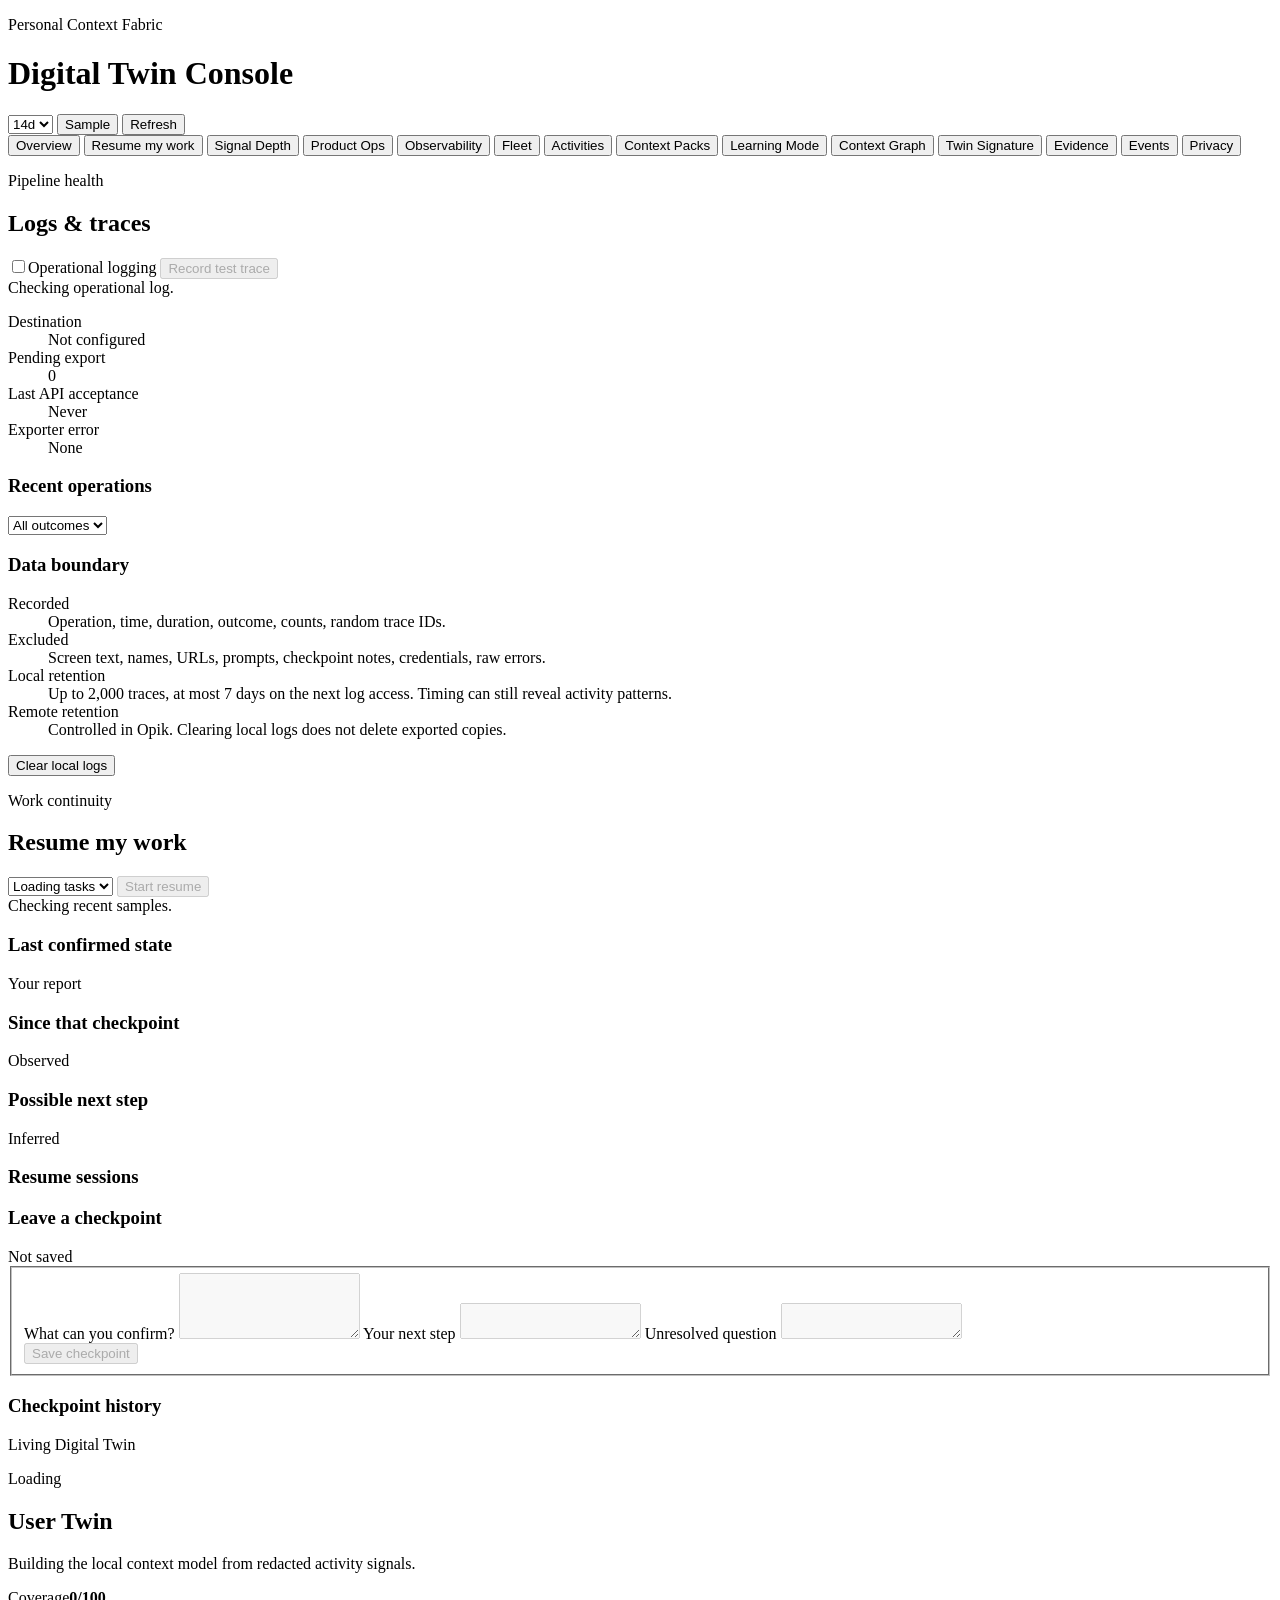
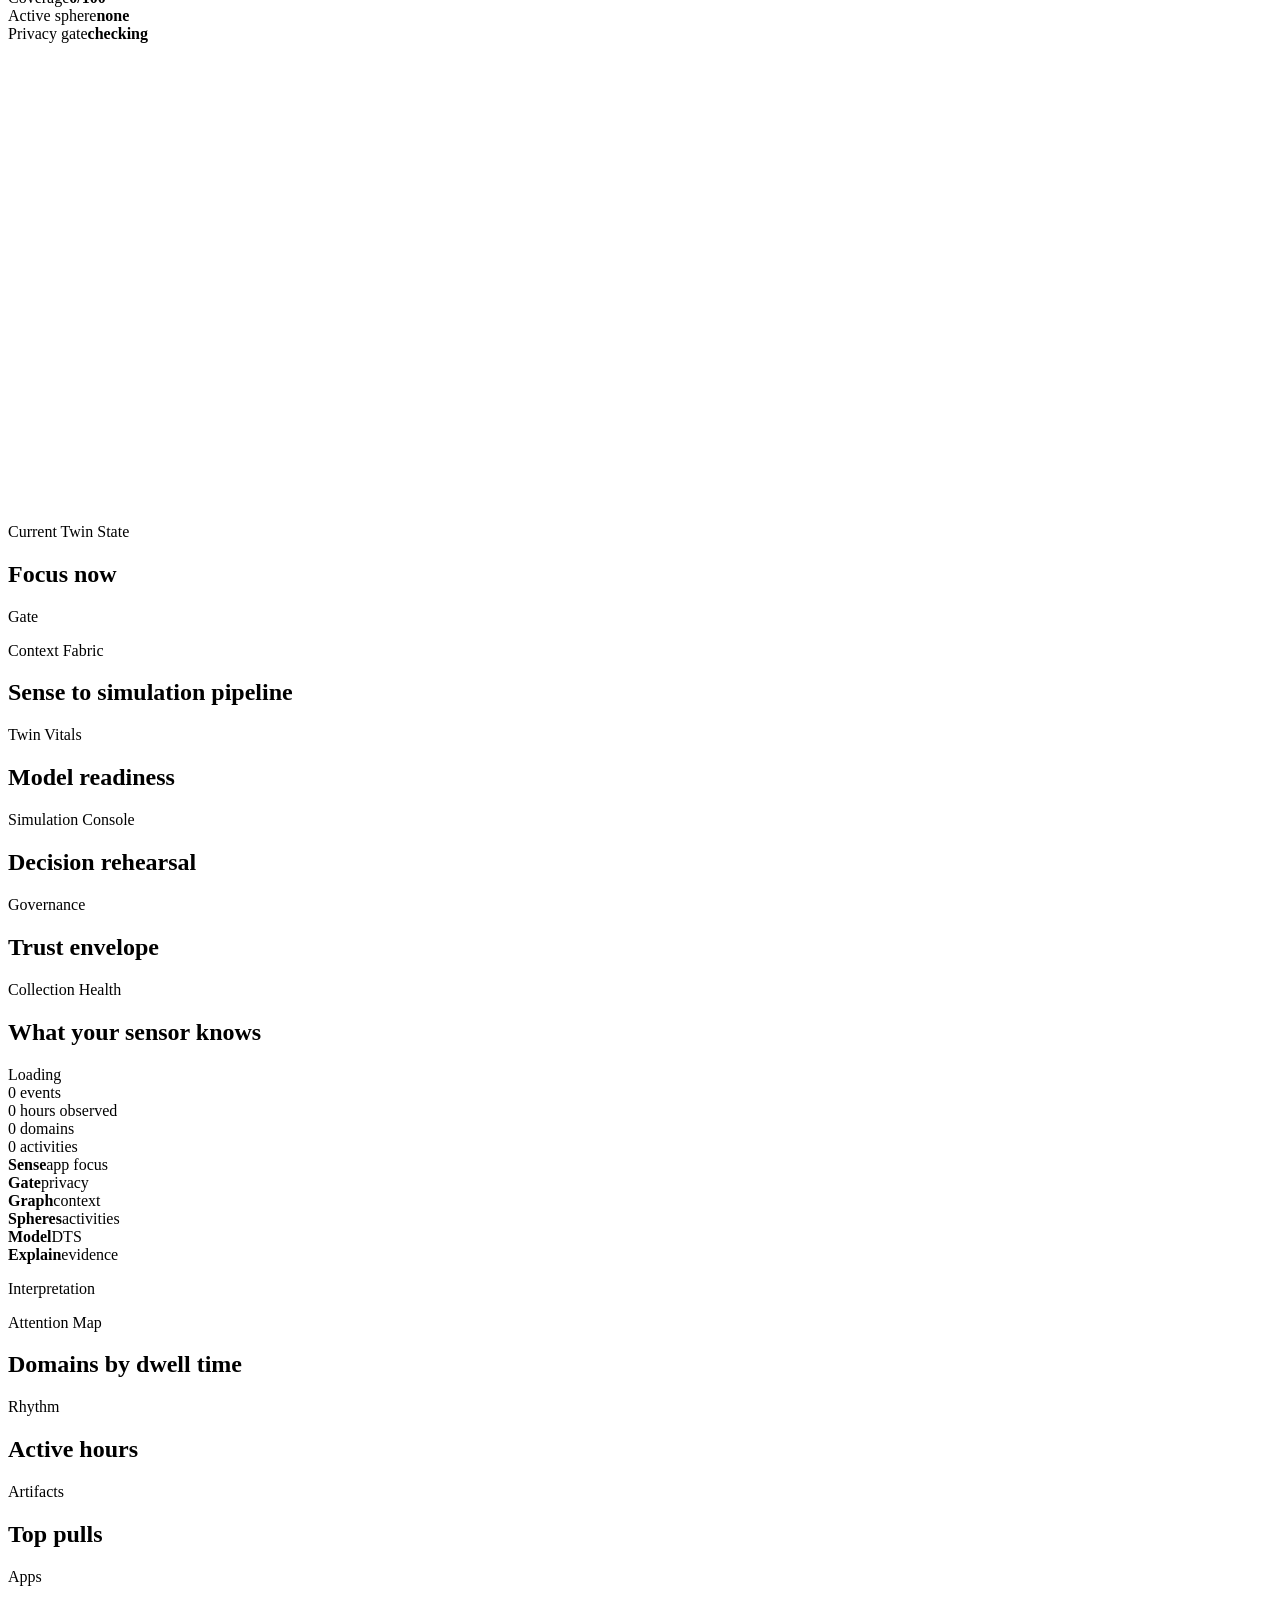
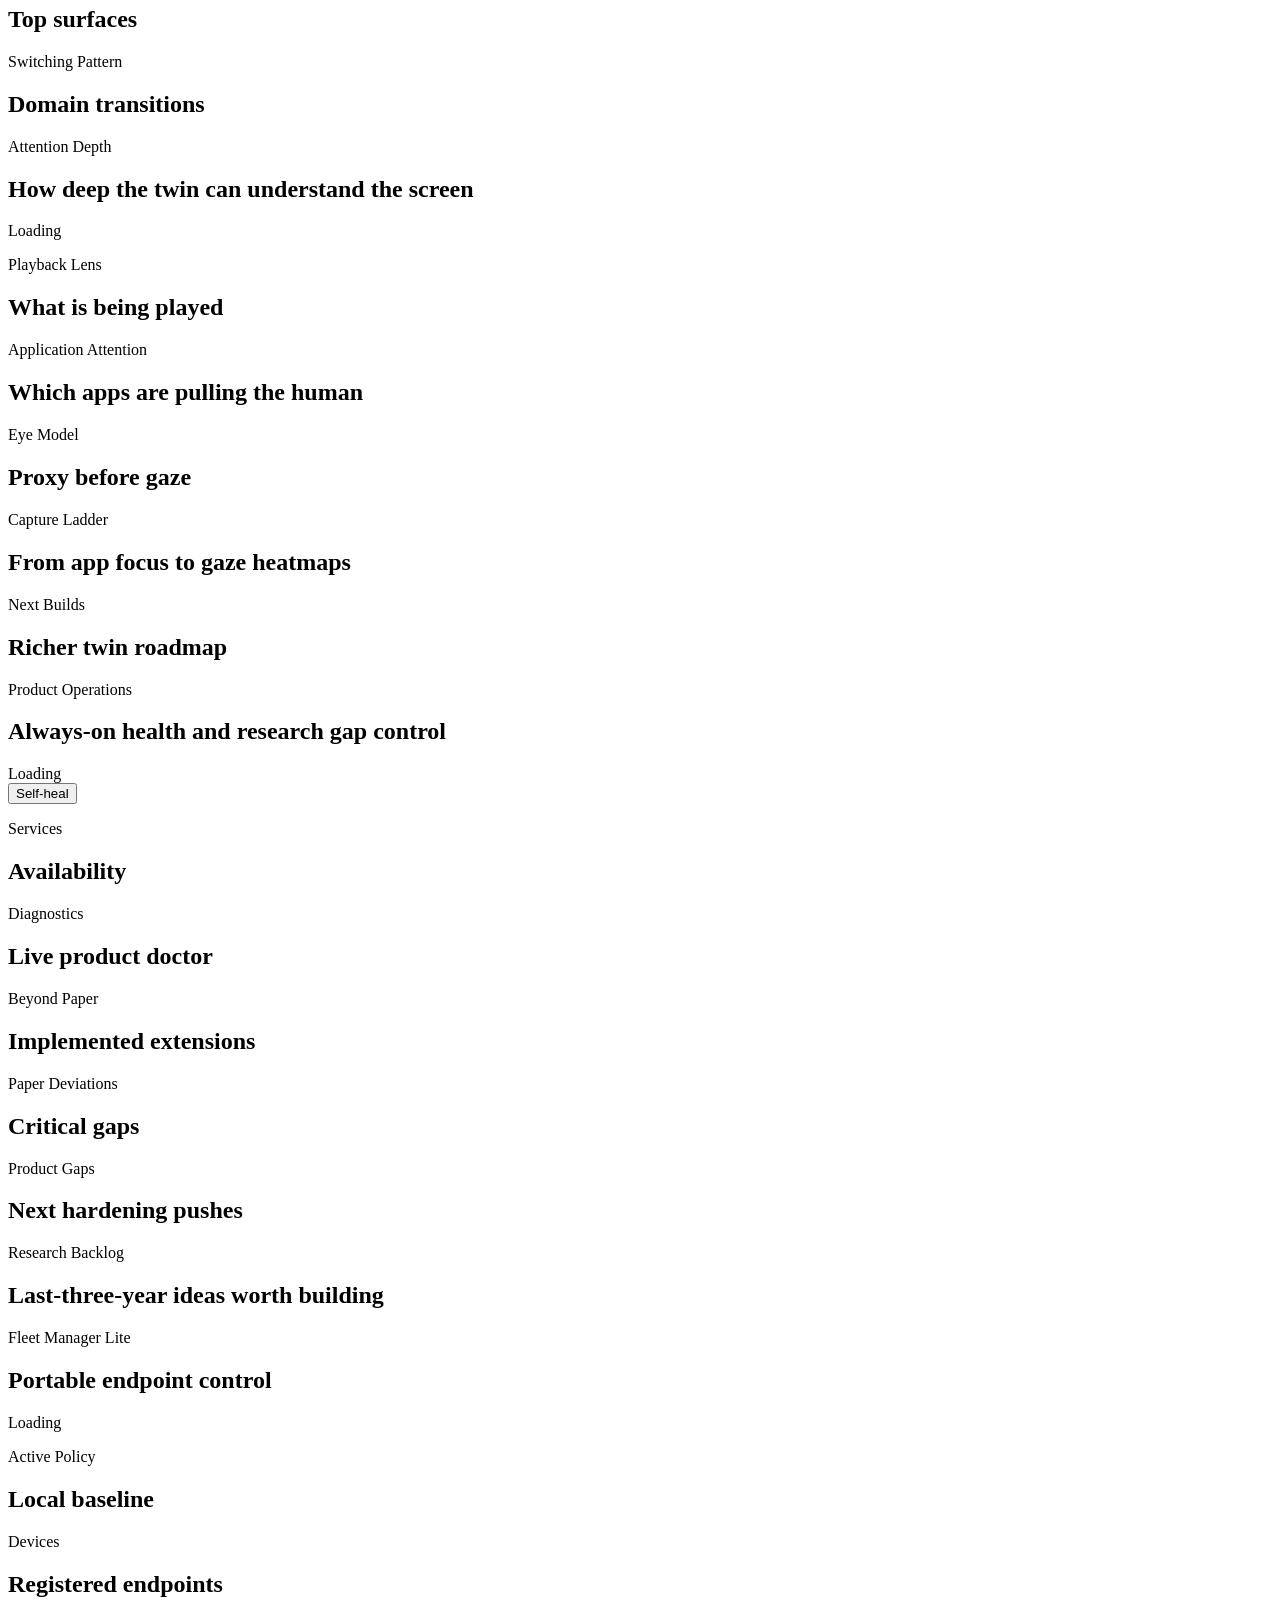
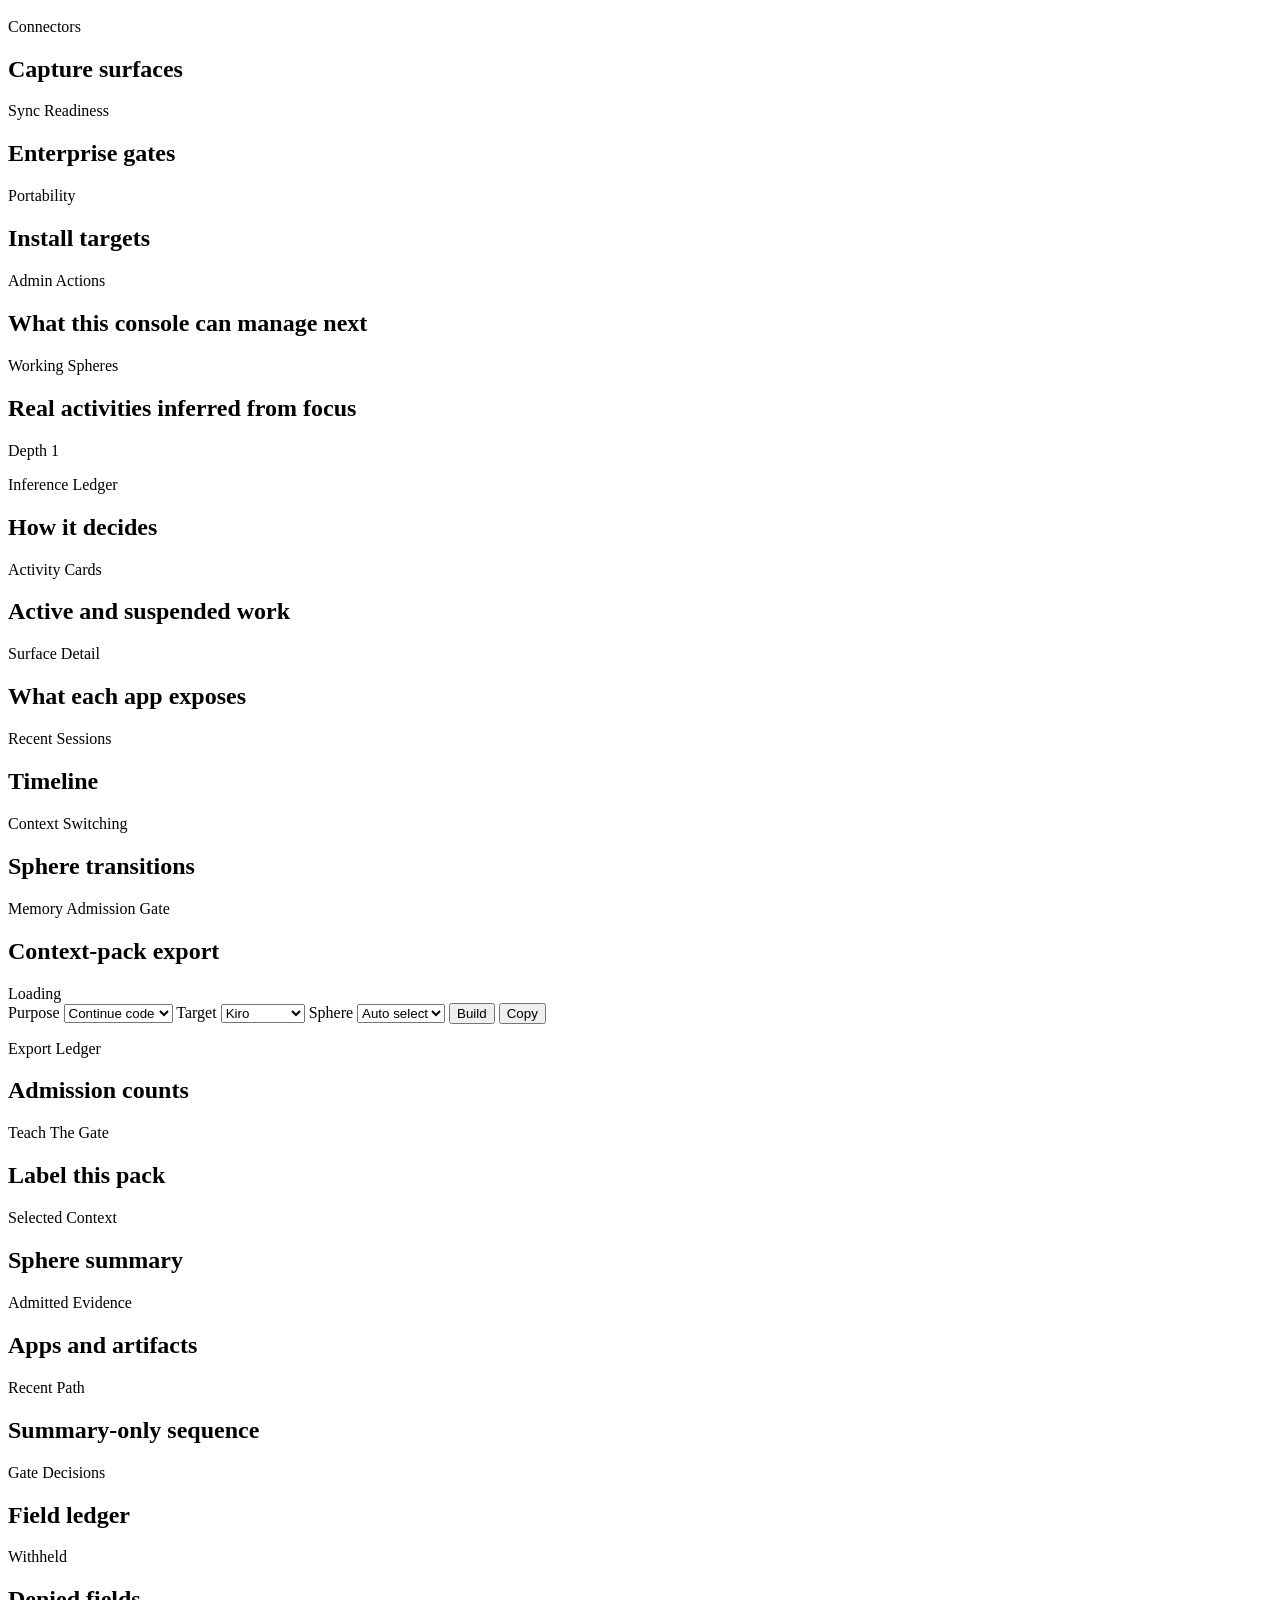
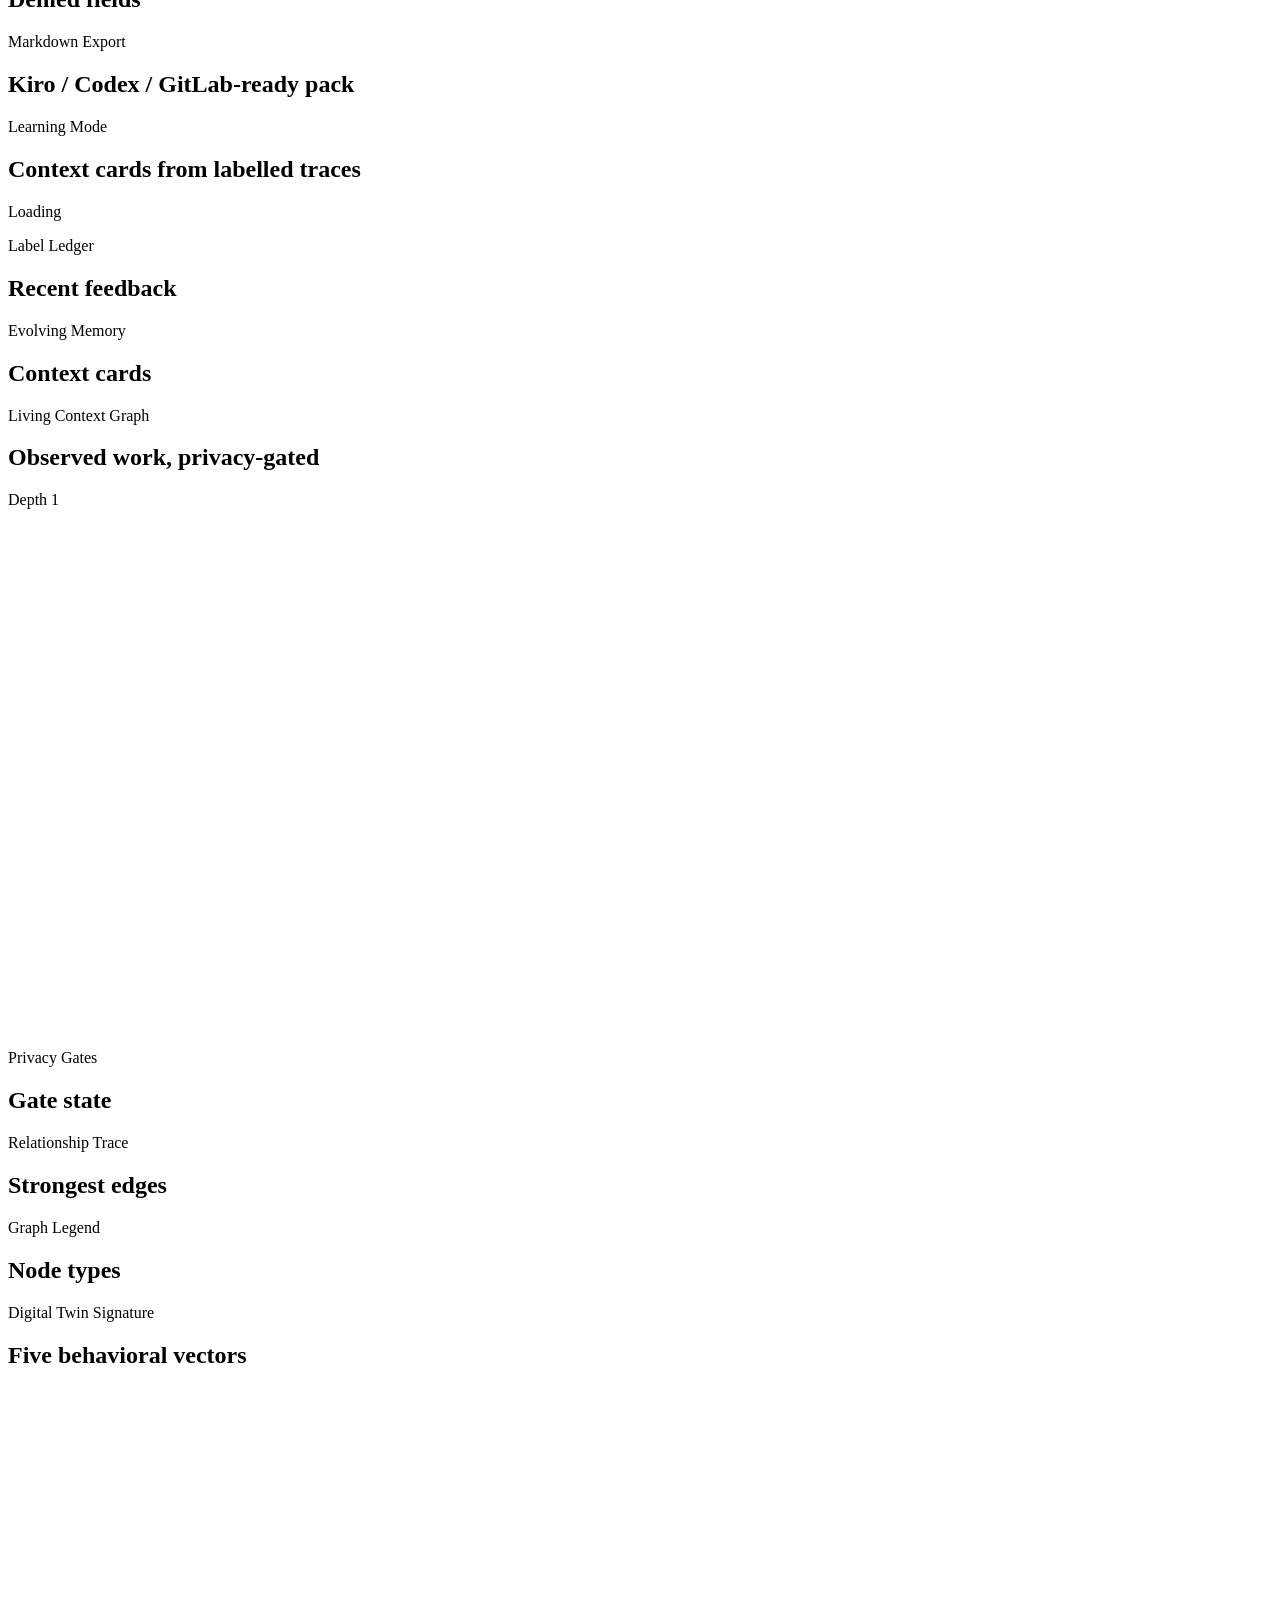
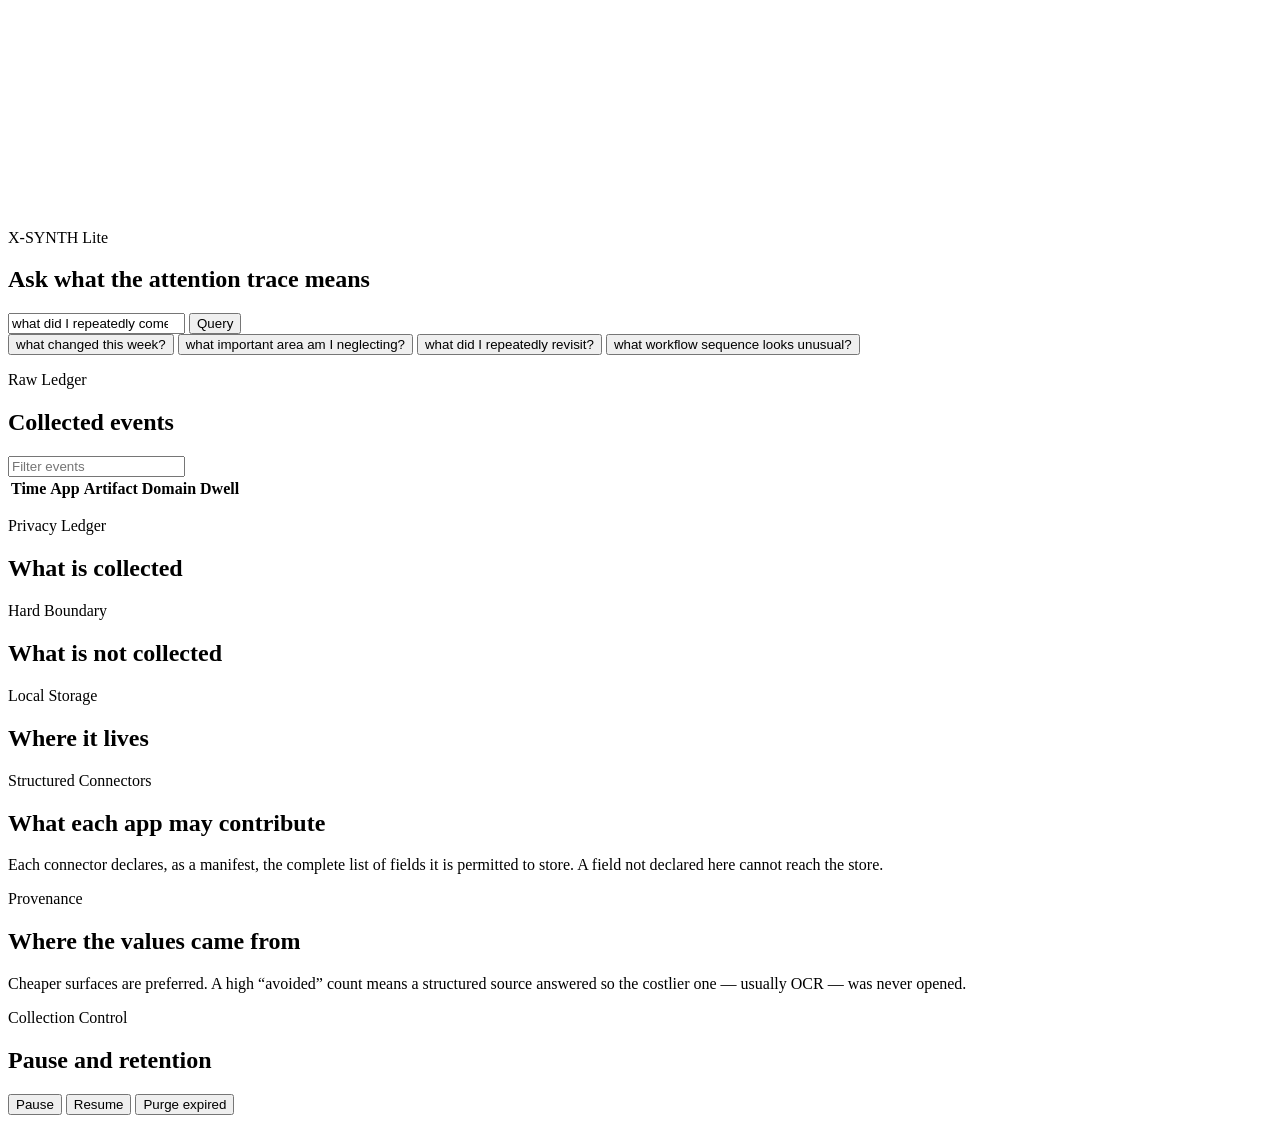
==== commit 6e33b008: "Add privacy-filtered operational logs and optional Opik export" ====
--- a/digital_twin_sensor/ui_static/index.html
+++ b/digital_twin_sensor/ui_static/index.html
@@ -42,6 +42,7 @@
         <button class="tab" type="button" data-view="resume">Resume my work</button>
         <button class="tab" type="button" data-view="depth">Signal Depth</button>
         <button class="tab" type="button" data-view="ops">Product Ops</button>
+        <button class="tab" type="button" data-view="observability">Observability</button>
         <button class="tab" type="button" data-view="fleet">Fleet</button>
         <button class="tab" type="button" data-view="activities">Activities</button>
         <button class="tab" type="button" data-view="packs">Context Packs</button>
@@ -54,6 +55,46 @@
       </nav>
 
       <main>
+        <section id="observability" class="view" aria-labelledby="observabilityTitle">
+          <header class="resume-header">
+            <div><p class="kicker">Pipeline health</p><h2 id="observabilityTitle">Logs &amp; traces</h2></div>
+            <div class="resume-controls">
+              <label class="obs-toggle"><input id="obsEnabled" type="checkbox">Operational logging</label>
+              <button id="obsTest" class="tool-button" type="button" disabled>Record test trace</button>
+            </div>
+          </header>
+          <div id="obsNotice" class="resume-coverage" role="status">Checking operational log.</div>
+          <dl class="obs-metrics">
+            <div><dt>Destination</dt><dd id="obsDestination">Not configured</dd></div>
+            <div><dt>Pending export</dt><dd id="obsPending">0</dd></div>
+            <div><dt>Last API acceptance</dt><dd id="obsAccepted">Never</dd></div>
+            <div><dt>Exporter error</dt><dd id="obsError">None</dd></div>
+          </dl>
+          <div class="obs-layout">
+            <section class="resume-section" aria-labelledby="obsRecentTitle">
+              <div class="resume-heading"><h3 id="obsRecentTitle">Recent operations</h3>
+                <select id="obsFilter" aria-label="Filter operations"><option value="all">All outcomes</option><option value="error">Errors</option><option value="blocked">Blocked</option></select>
+              </div>
+              <div id="obsTraces" class="obs-traces"></div>
+            </section>
+            <aside class="resume-section obs-boundary">
+              <h3>Data boundary</h3>
+              <dl><dt>Recorded</dt><dd>Operation, time, duration, outcome, counts, random trace IDs.</dd>
+                <dt>Excluded</dt><dd>Screen text, names, URLs, prompts, checkpoint notes, credentials, raw errors.</dd>
+                <dt>Local retention</dt><dd>Up to 2,000 traces, at most 7 days on the next log access. Timing can still reveal activity patterns.</dd>
+                <dt>Remote retention</dt><dd>Controlled in Opik. Clearing local logs does not delete exported copies.</dd>
+              </dl>
+              <a id="obsOpen" class="obs-link" target="_blank" rel="noopener noreferrer" hidden>Open Opik</a>
+              <p id="obsTotals" class="resume-muted"></p>
+              <button id="obsClear" class="tool-button" type="button">Clear local logs</button>
+              <div id="obsClearConfirm" class="obs-clear-confirm" hidden>
+                <p>Delete all local operational logs? Exported copies will remain in Opik.</p>
+                <button id="obsClearYes" class="tool-button" type="button">Delete local logs</button>
+                <button id="obsClearNo" class="tool-button" type="button">Cancel</button>
+              </div>
+            </aside>
+          </div>
+        </section>
         <section id="resume" class="view" aria-labelledby="resumeTitle">
           <header class="resume-header">
             <div><p class="kicker">Work continuity</p><h2 id="resumeTitle">Resume my work</h2></div>
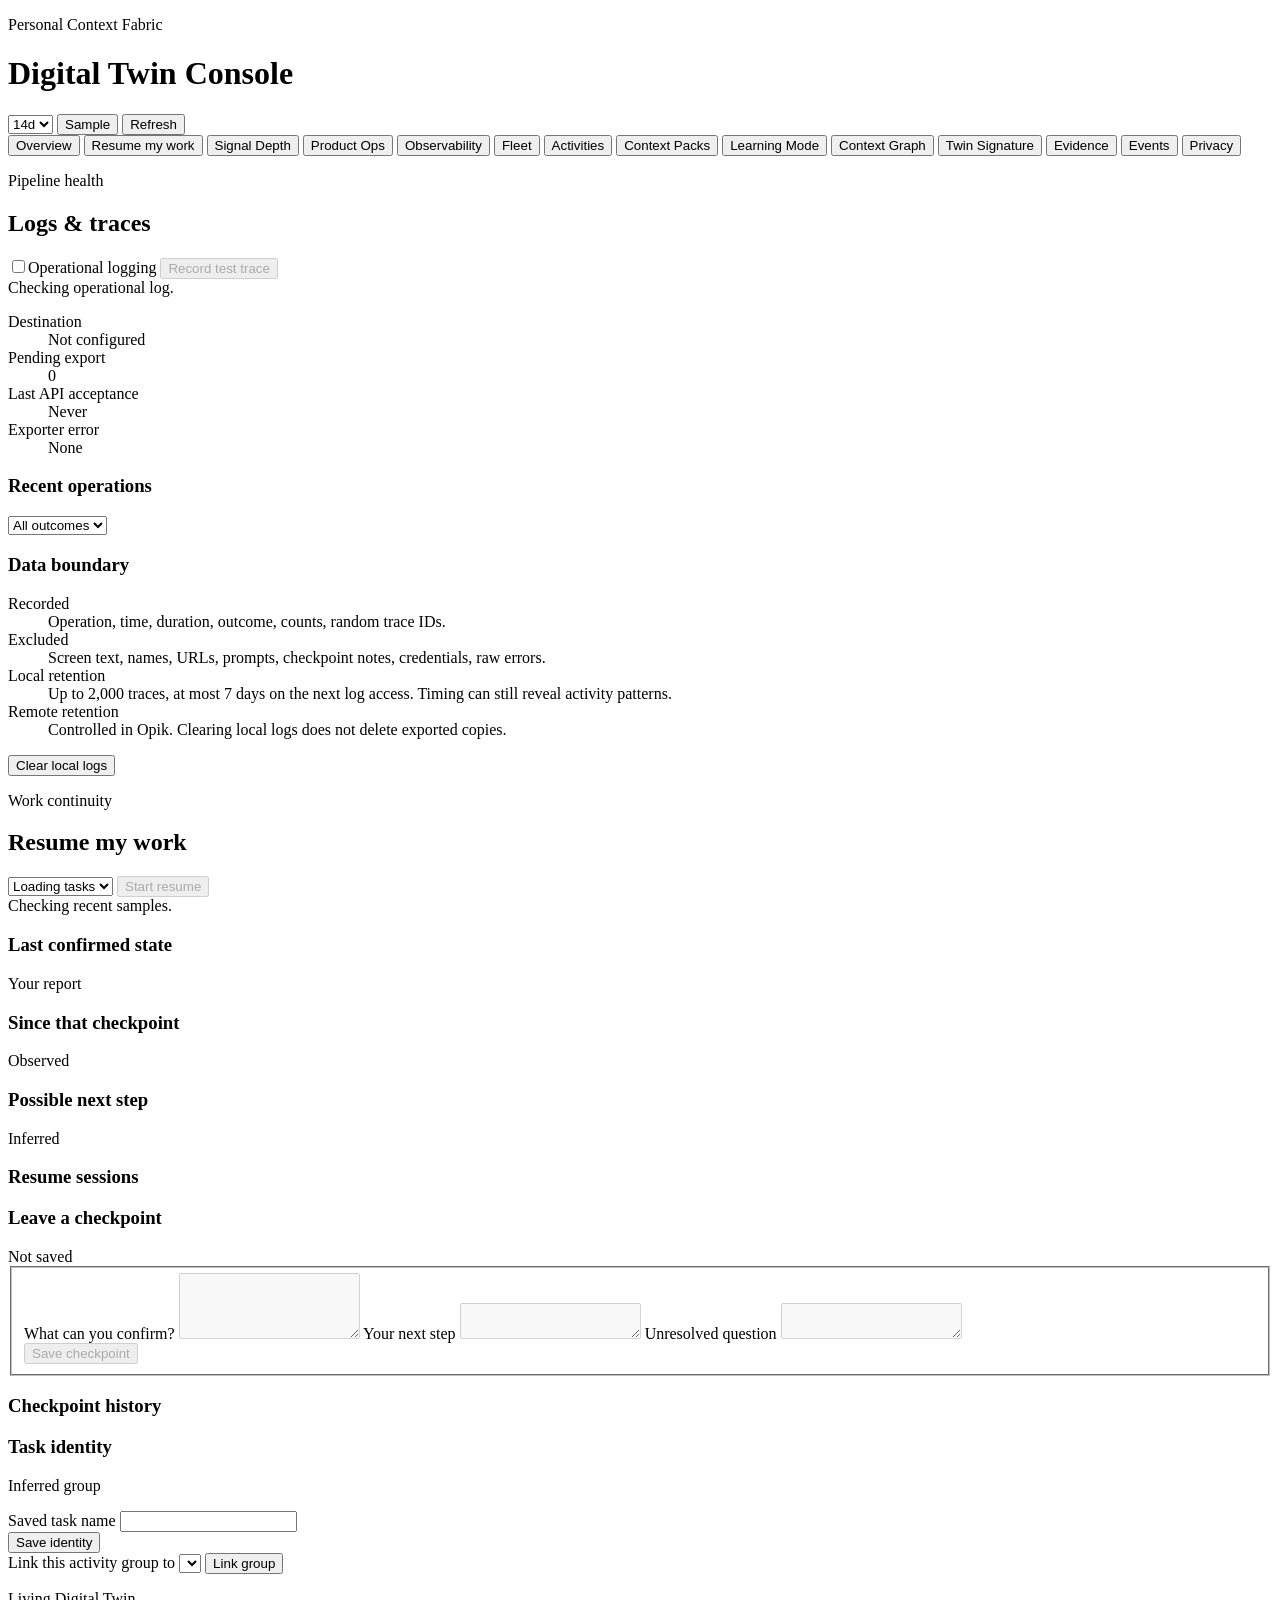
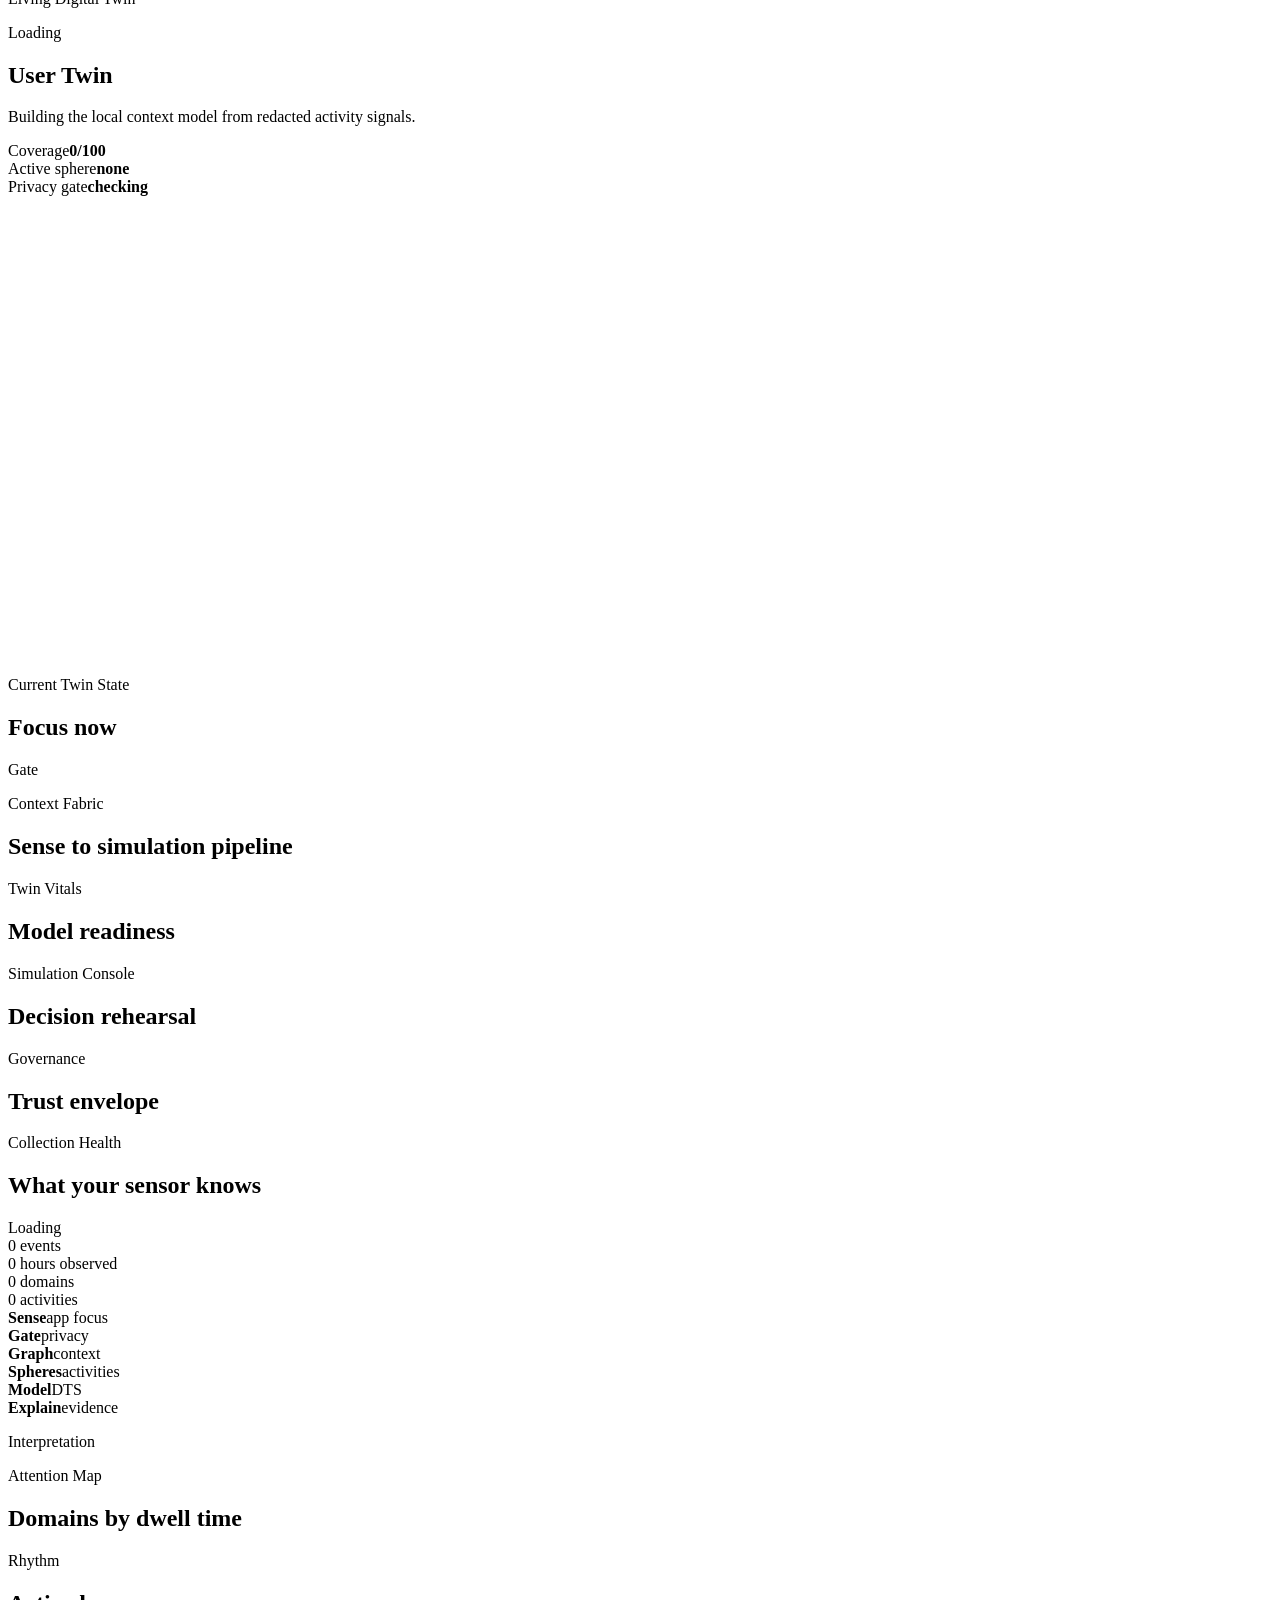
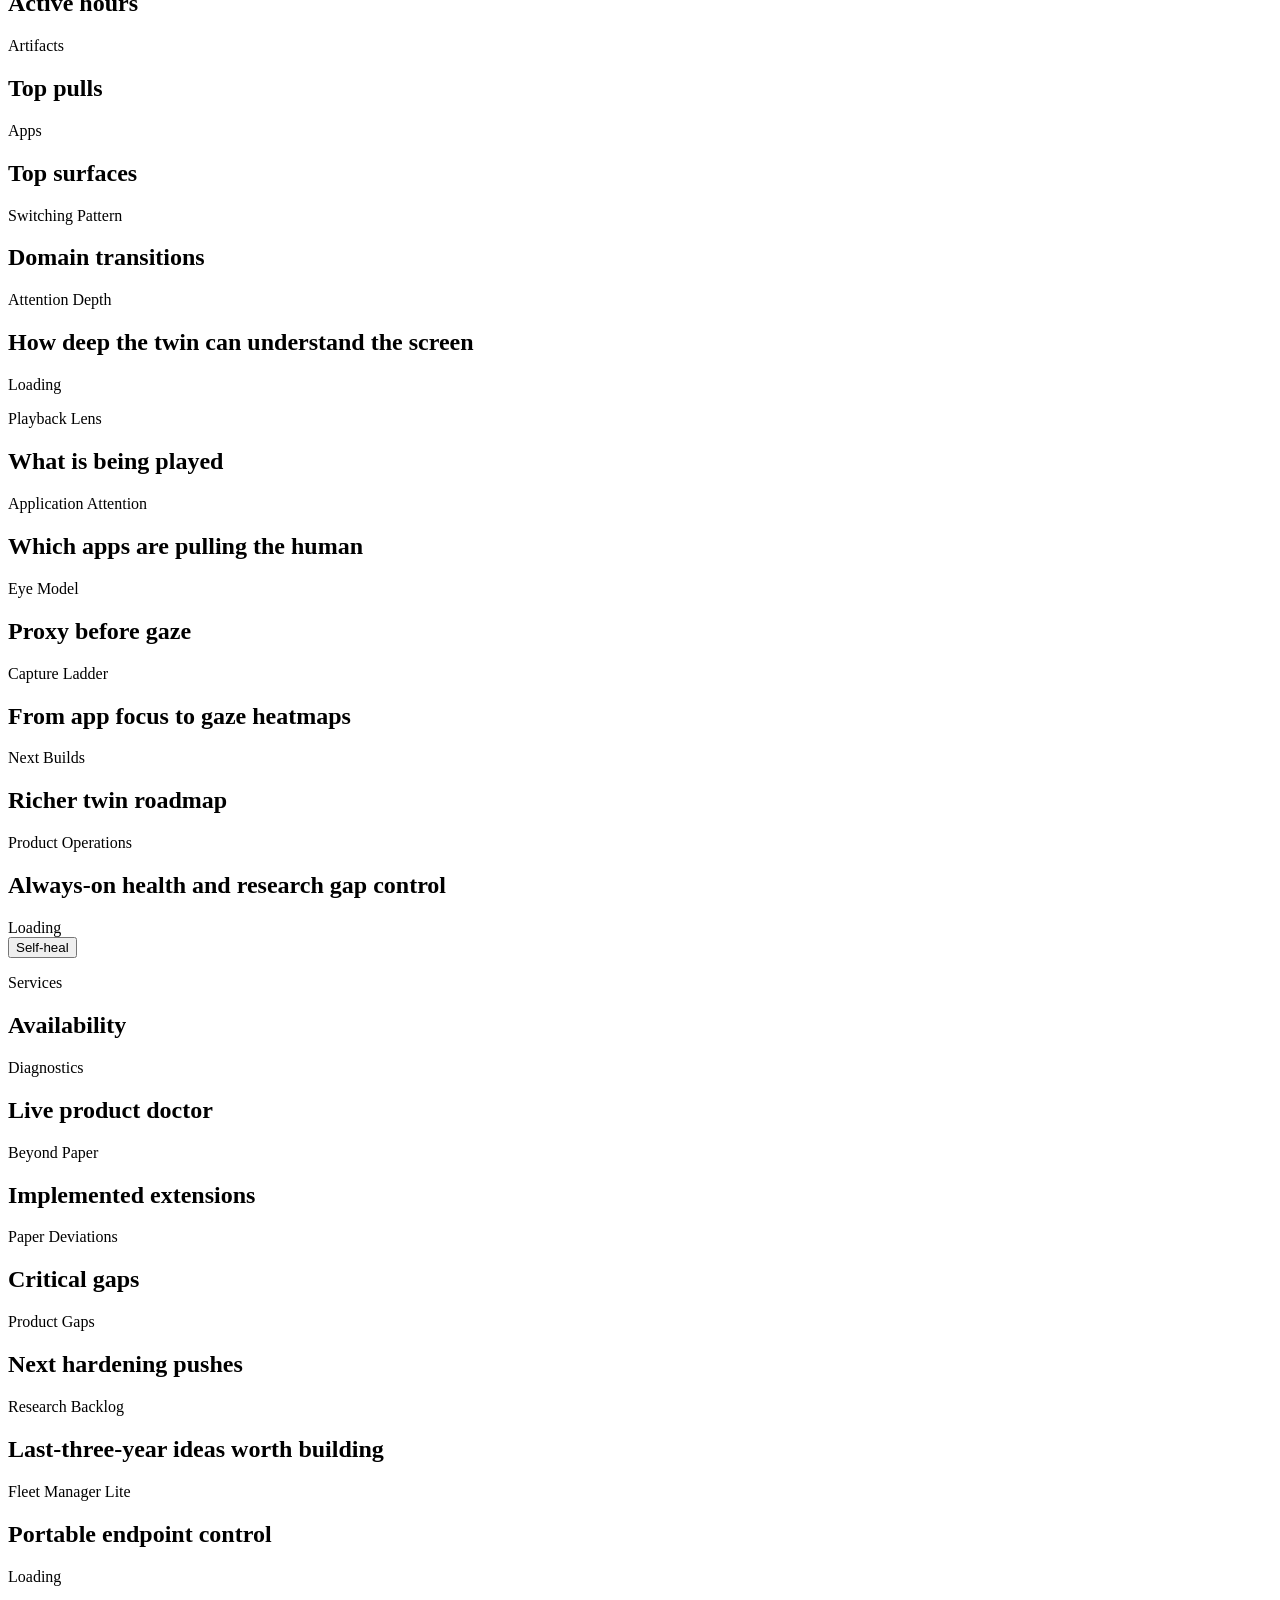
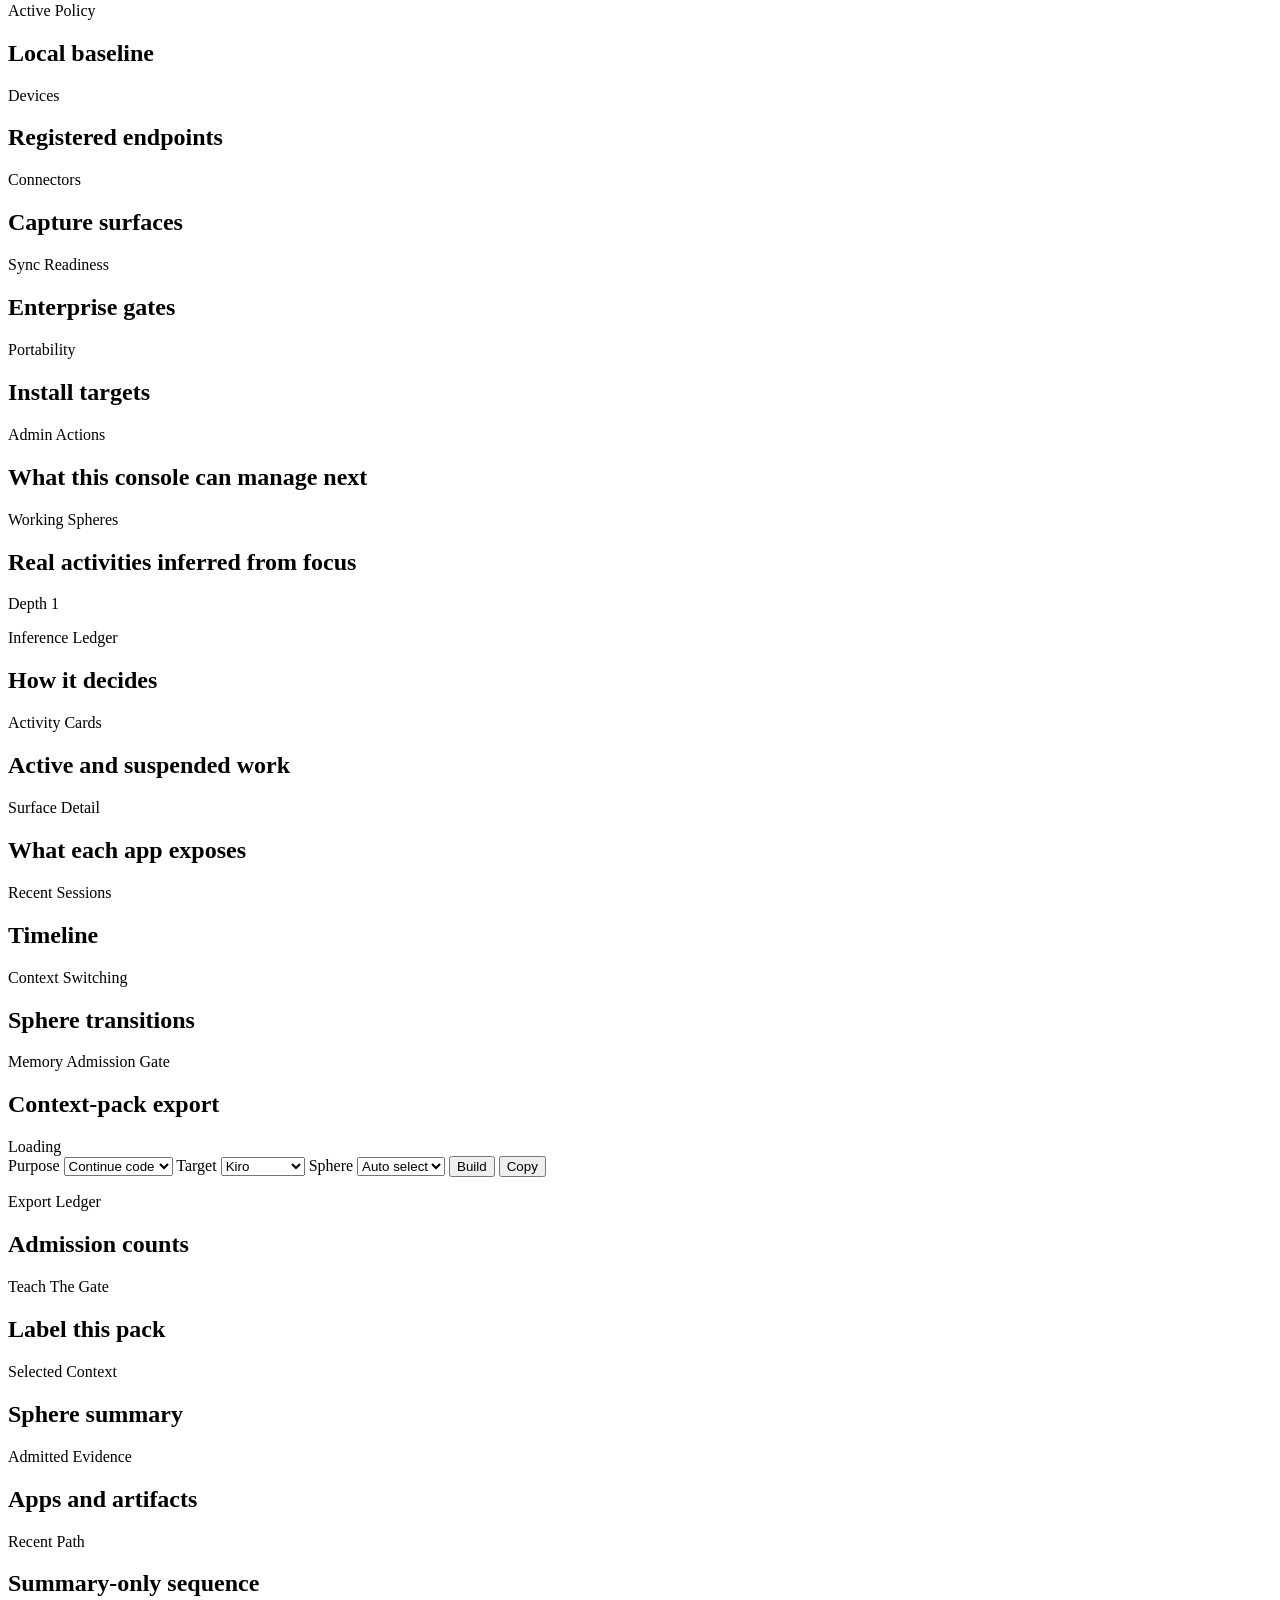
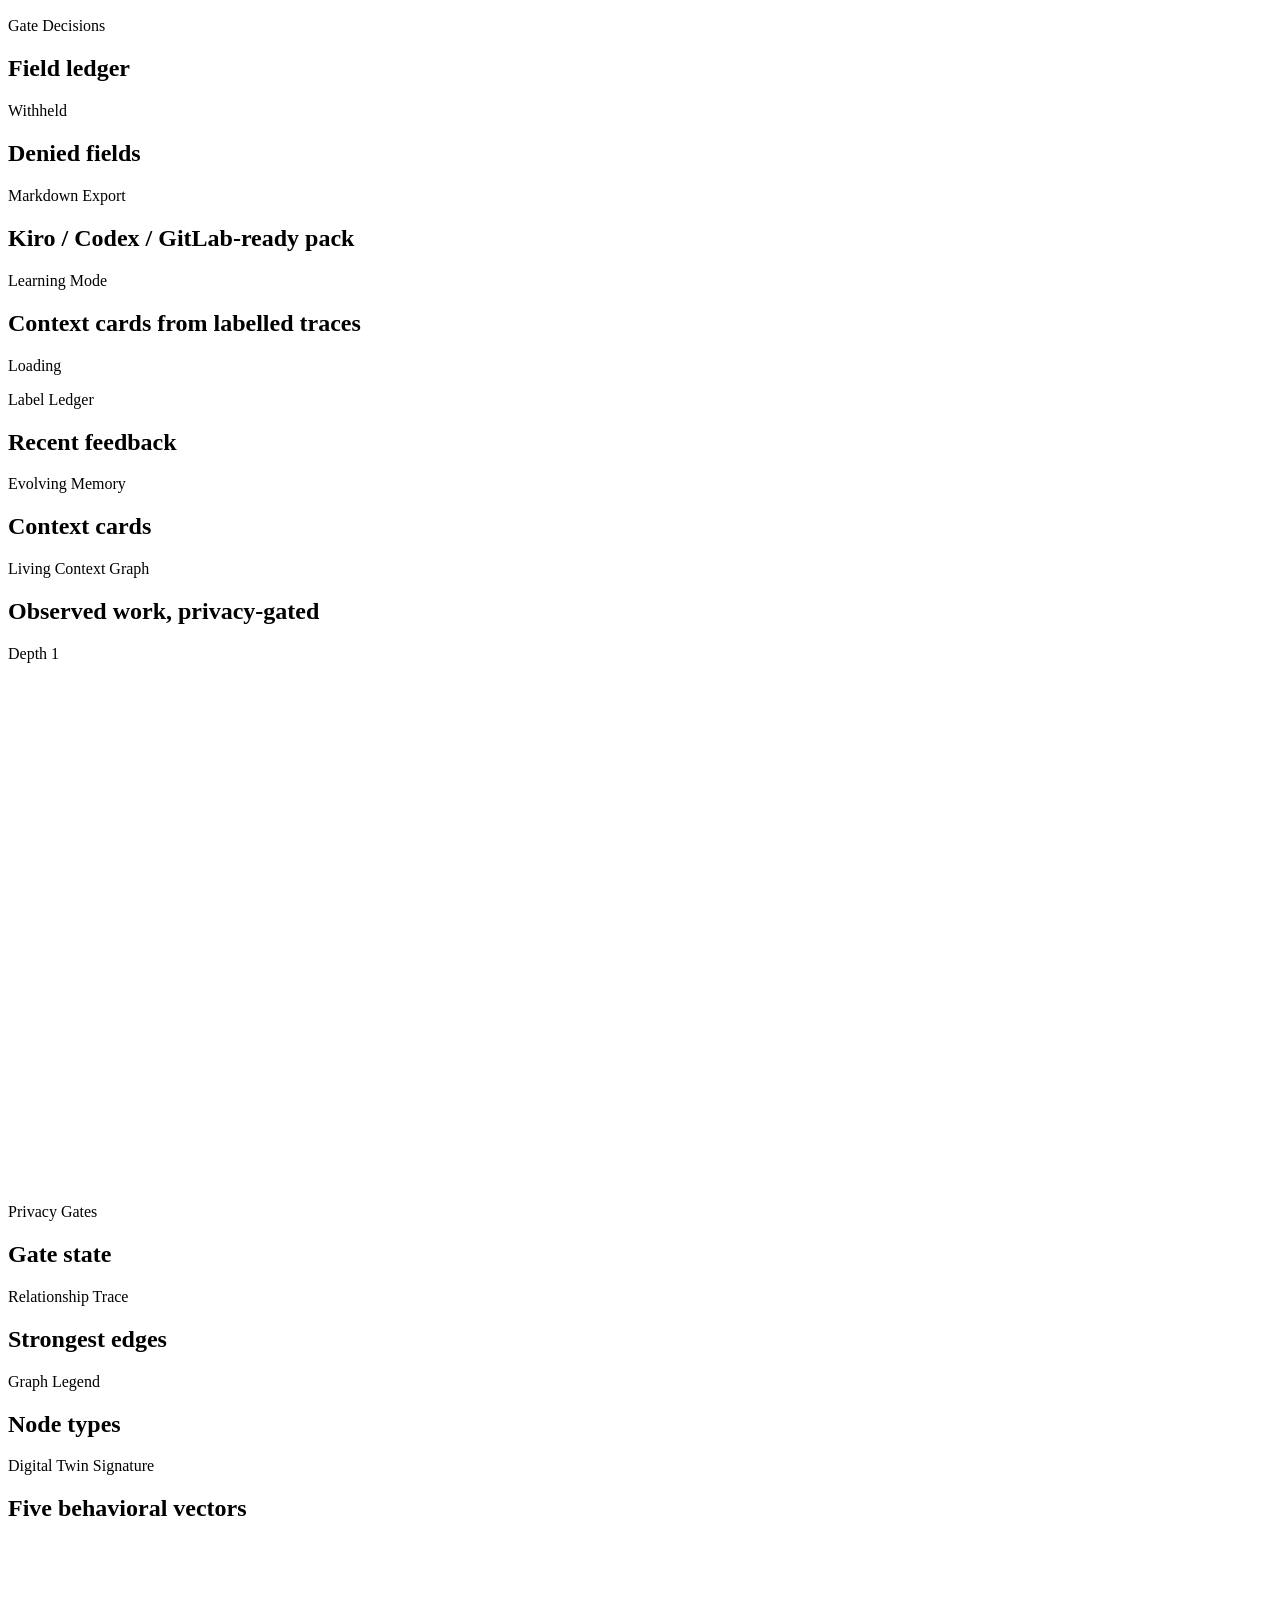
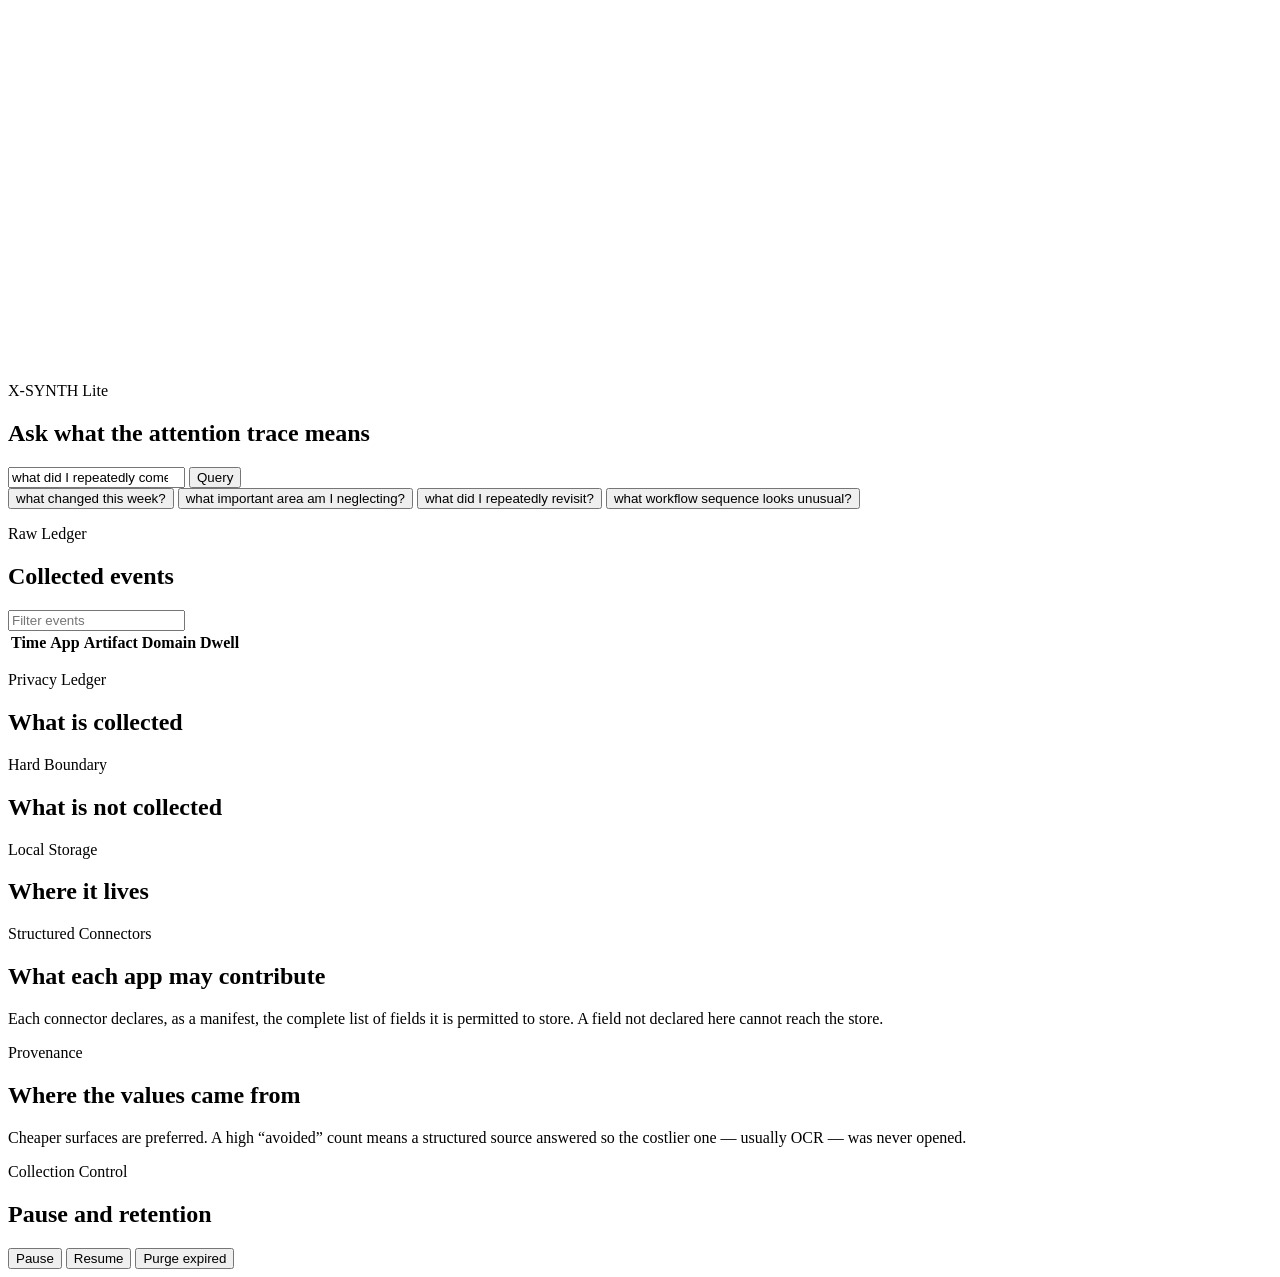
==== commit c79b1e78: "Add durable task identity and local Opik operations" ====
--- a/digital_twin_sensor/ui_static/index.html
+++ b/digital_twin_sensor/ui_static/index.html
@@ -145,6 +145,27 @@
                 <h3 id="resumeHistoryTitle">Checkpoint history</h3>
                 <div id="resumeHistory"></div>
               </section>
+              <section class="resume-section" aria-labelledby="taskIdentityTitle">
+                <div class="resume-heading"><h3 id="taskIdentityTitle">Task identity</h3><span id="taskIdentityState" class="resume-type">Inferred group</span></div>
+                <p id="taskIdentityNote" class="resume-muted"></p>
+                <label for="taskIdentityName">Saved task name</label>
+                <input id="taskIdentityName" maxlength="160" autocomplete="off">
+                <div class="resume-form-actions">
+                  <button id="taskIdentitySave" class="tool-button" type="button">Save identity</button>
+                  <button id="taskIdentityDiscard" class="tool-button" type="button" hidden>Discard name</button>
+                </div>
+                <div id="taskIdentityLinker">
+                  <label for="taskIdentityTarget">Link this activity group to</label>
+                  <select id="taskIdentityTarget" aria-label="Saved task identity"></select>
+                  <button id="taskIdentityLink" class="tool-button" type="button">Link group</button>
+                </div>
+                <button id="taskIdentityUnlink" class="tool-button" type="button" hidden>Unlink activity group</button>
+                <div id="taskIdentityConfirm" class="obs-clear-confirm" hidden>
+                  <p>Unlink this group? Checkpoints created from a wider linked scope will be withheld after the split.</p>
+                  <button id="taskIdentityUnlinkYes" class="tool-button" type="button">Unlink group</button>
+                  <button id="taskIdentityUnlinkNo" class="tool-button" type="button">Cancel</button>
+                </div>
+              </section>
             </aside>
           </div>
         </section>
